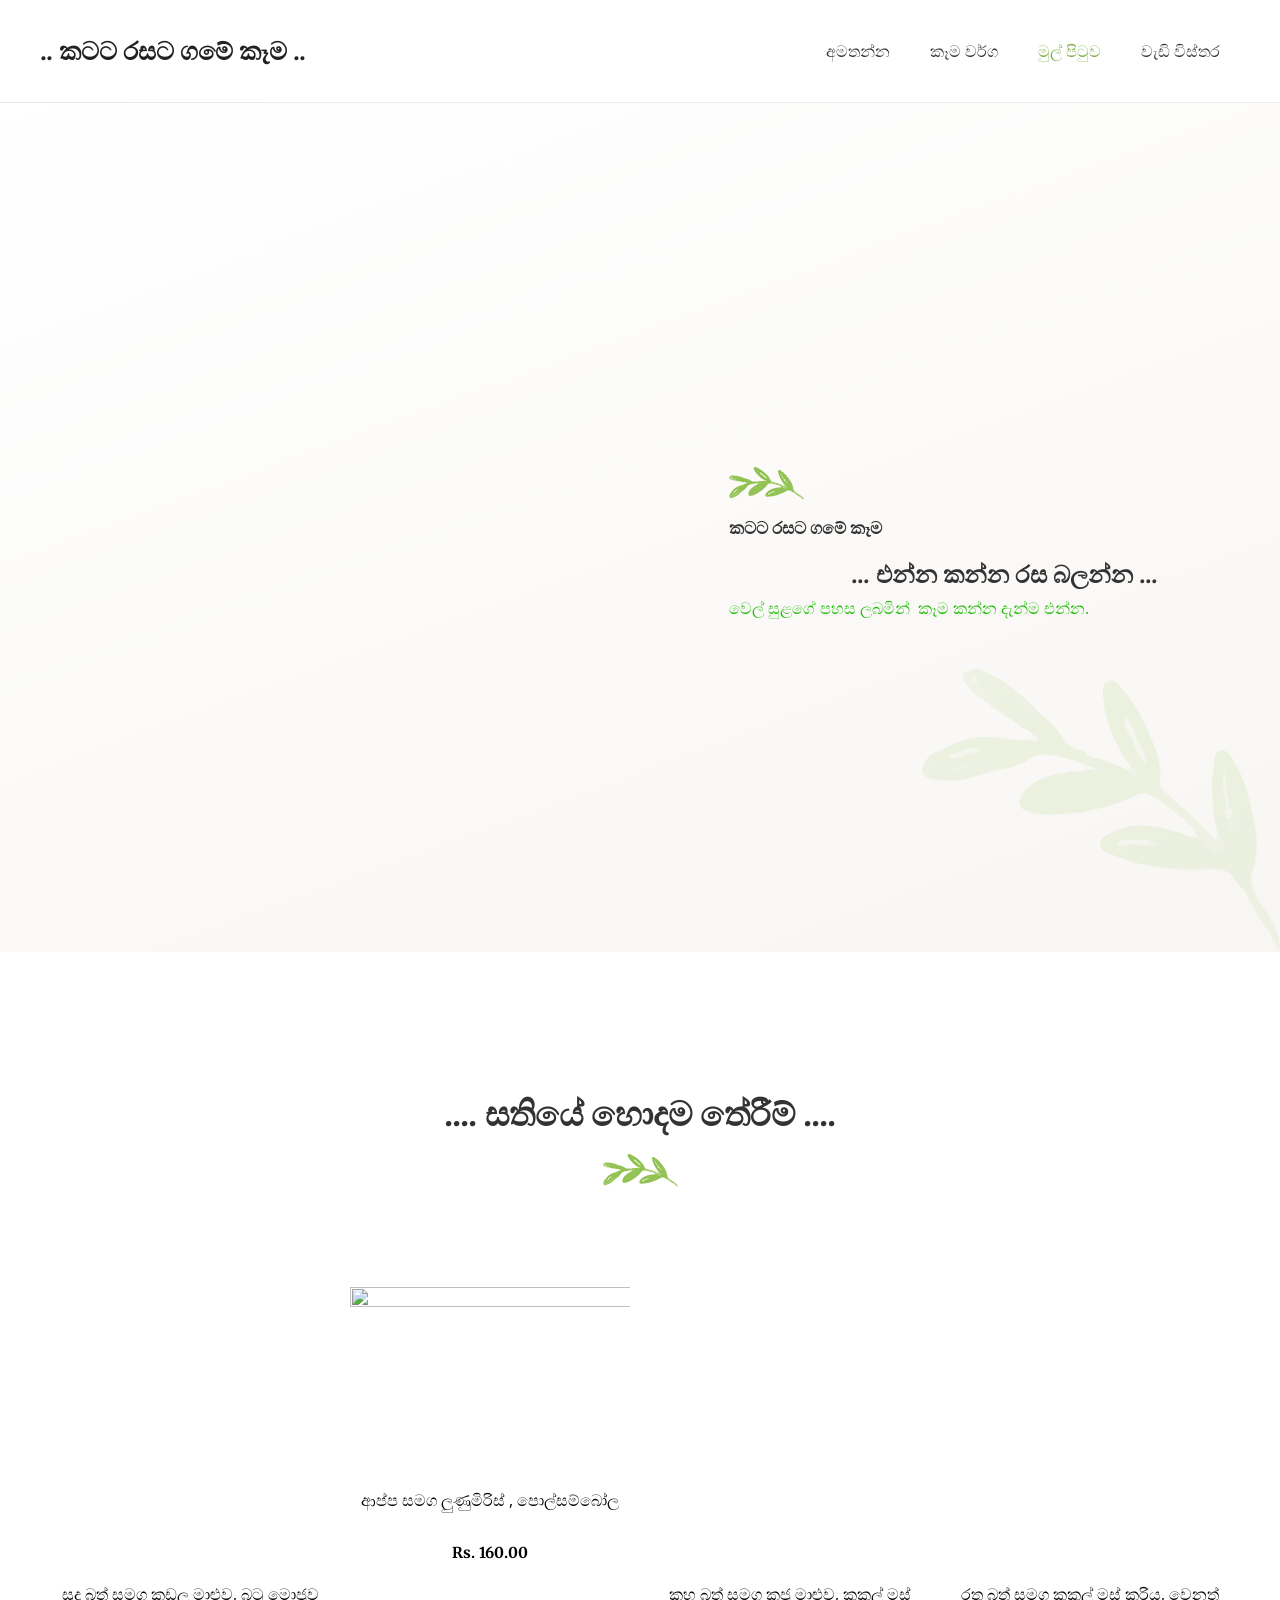
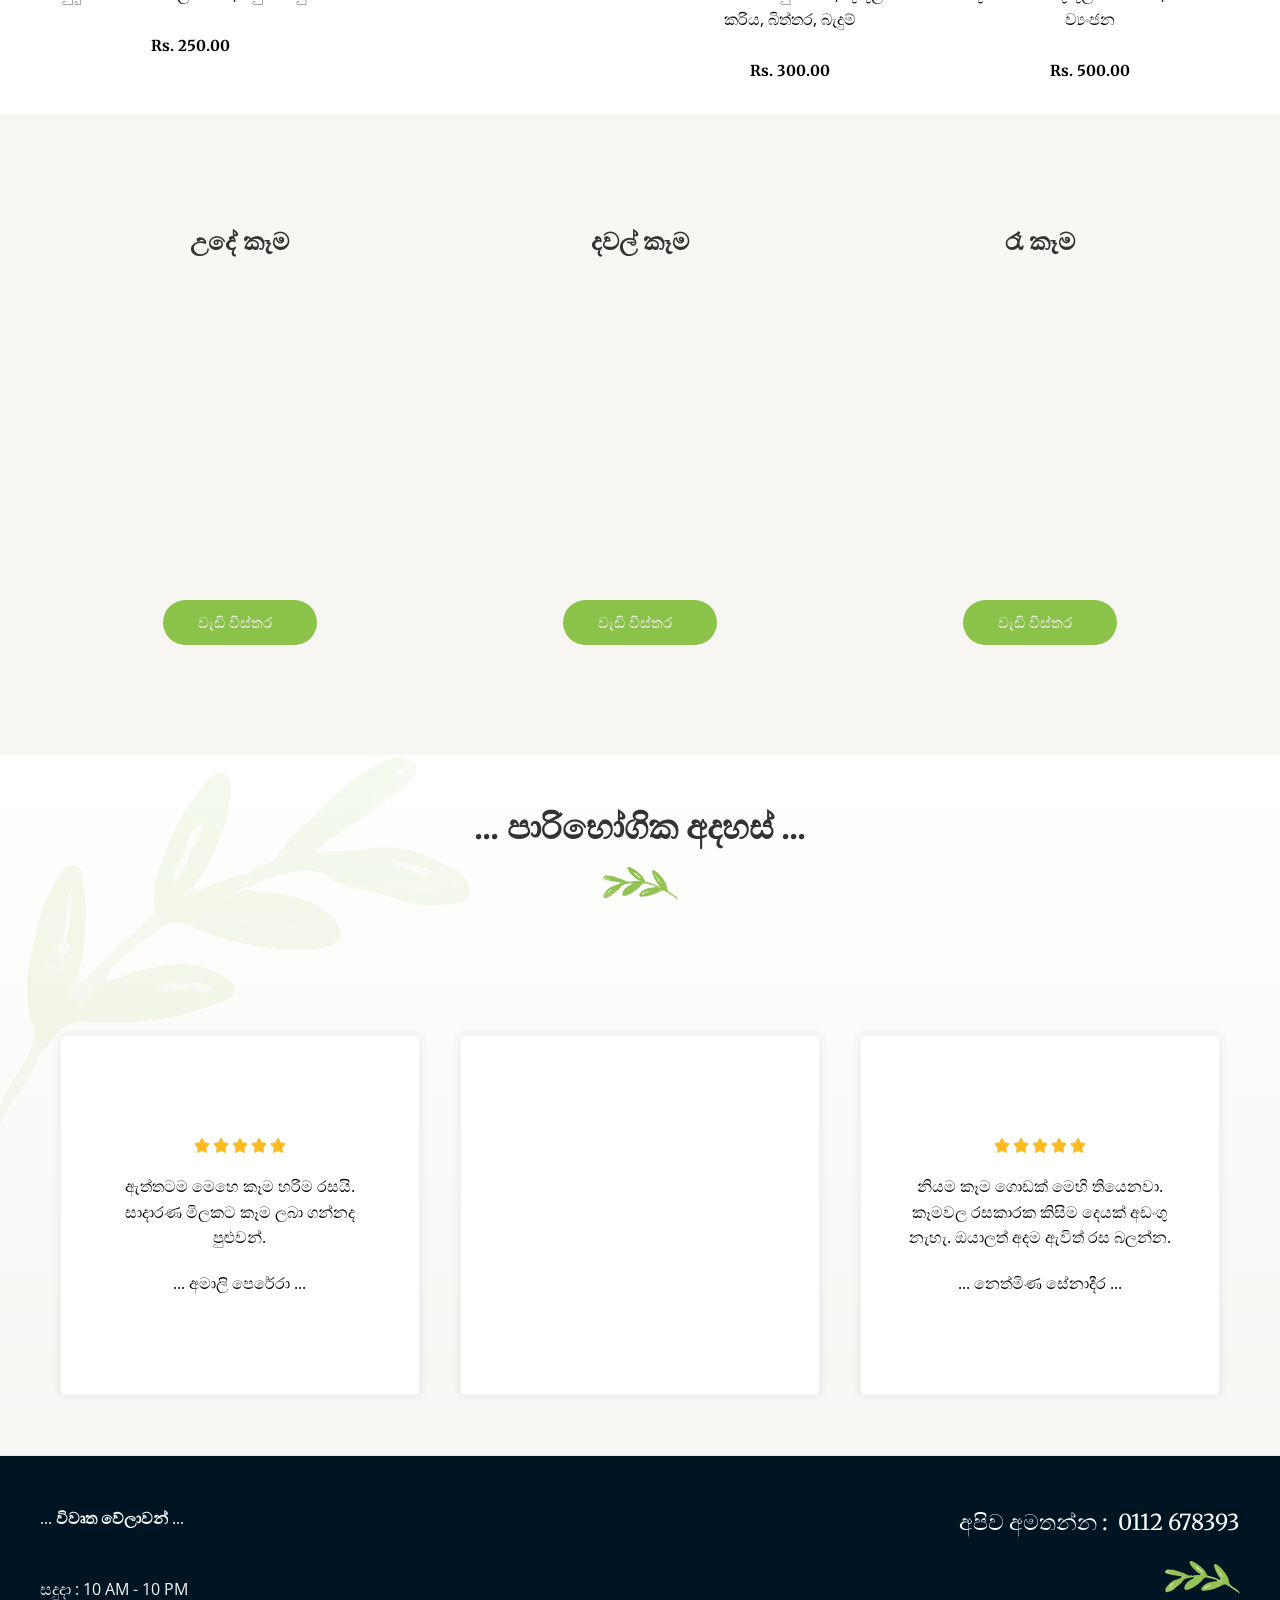
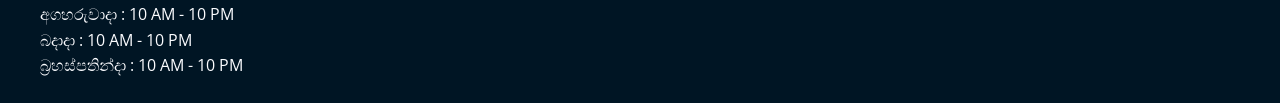
==== index.html @ 8e1a18fa "2nd Commit" ====
<!DOCTYPE html>
<html lang="en-US">
<head>
<meta charset="UTF-8">
<meta name="viewport" content="width=device-width, initial-scale=1">
<link rel="profile" href="https://gmpg.org/xfn/11">

<title>.. කටට රසට ගමේ කෑම .. &#8211; My WordPress Blog</title>
<meta name="robots" content="max-image-preview:large">
<link rel="dns-prefetch" href="//fonts.googleapis.com">
<link rel="dns-prefetch" href="//s.w.org">
<link rel="alternate" type="application/rss+xml" title=".. කටට රසට ගමේ කෑම .. &raquo; Feed" href="feed/">
<link rel="alternate" type="application/rss+xml" title=".. කටට රසට ගමේ කෑම .. &raquo; Comments Feed" href="commentsfeed/">
		<script>
			window._wpemojiSettings = {"baseUrl":"https:\/\/s.w.org\/images\/core\/emoji\/13.1.0\/72x72\/","ext":".png","svgUrl":"https:\/\/s.w.org\/images\/core\/emoji\/13.1.0\/svg\/","svgExt":".svg","source":{"concatemoji":"https:\/\/gamekade.farmershub.xyz.lk\/wp\wp-includes\/js\/wp-emoji-release.min.js?ver=5.8.1"}};
			!function(e,a,t){var n,r,o,i=a.createElement("canvas"),p=i.getContext&&i.getContext("2d");function s(e,t){var a=String.fromCharCode;p.clearRect(0,0,i.width,i.height),p.fillText(a.apply(this,e),0,0);e=i.toDataURL();return p.clearRect(0,0,i.width,i.height),p.fillText(a.apply(this,t),0,0),e===i.toDataURL()}function c(e){var t=a.createElement("script");t.src=e,t.defer=t.type="text/javascript",a.getElementsByTagName("head")[0].appendChild(t)}for(o=Array("flag","emoji"),t.supports={everything:!0,everythingExceptFlag:!0},r=0;r<o.length;r++)t.supports[o[r]]=function(e){if(!p||!p.fillText)return!1;switch(p.textBaseline="top",p.font="600 32px Arial",e){case"flag":return s([127987,65039,8205,9895,65039],[127987,65039,8203,9895,65039])?!1:!s([55356,56826,55356,56819],[55356,56826,8203,55356,56819])&&!s([55356,57332,56128,56423,56128,56418,56128,56421,56128,56430,56128,56423,56128,56447],[55356,57332,8203,56128,56423,8203,56128,56418,8203,56128,56421,8203,56128,56430,8203,56128,56423,8203,56128,56447]);case"emoji":return!s([10084,65039,8205,55357,56613],[10084,65039,8203,55357,56613])}return!1}(o[r]),t.supports.everything=t.supports.everything&&t.supports[o[r]],"flag"!==o[r]&&(t.supports.everythingExceptFlag=t.supports.everythingExceptFlag&&t.supports[o[r]]);t.supports.everythingExceptFlag=t.supports.everythingExceptFlag&&!t.supports.flag,t.DOMReady=!1,t.readyCallback=function(){t.DOMReady=!0},t.supports.everything||(n=function(){t.readyCallback()},a.addEventListener?(a.addEventListener("DOMContentLoaded",n,!1),e.addEventListener("load",n,!1)):(e.attachEvent("onload",n),a.attachEvent("onreadystatechange",function(){"complete"===a.readyState&&t.readyCallback()})),(n=t.source||{}).concatemoji?c(n.concatemoji):n.wpemoji&&n.twemoji&&(c(n.twemoji),c(n.wpemoji)))}(window,document,window._wpemojiSettings);
		</script>
		<style>img.wp-smiley,
img.emoji {
	display: inline !important;
	border: none !important;
	box-shadow: none !important;
	height: 1em !important;
	width: 1em !important;
	margin: 0 .07em !important;
	vertical-align: -0.1em !important;
	background: none !important;
	padding: 0 !important;
}</style>
	<link rel="stylesheet" id="astra-theme-css-css" href="wp-content/themes/astra/assets/css/minified/frontend.min.css?ver=3.7.3" media="all">
<style id="astra-theme-css-inline-css">html{font-size:100%;}a,.page-title{color:var(--ast-global-color-0);}a:hover,a:focus{color:var(--ast-global-color-1);}body,button,input,select,textarea,.ast-button,.ast-custom-button{font-family:'Open Sans',sans-serif;font-weight:400;font-size:16px;font-size:1rem;line-height:1.6;}blockquote{color:var(--ast-global-color-3);}h1,.entry-content h1,.entry-content h1 a,h2,.entry-content h2,.entry-content h2 a,h3,.entry-content h3,.entry-content h3 a,h4,.entry-content h4,.entry-content h4 a,h5,.entry-content h5,.entry-content h5 a,h6,.entry-content h6,.entry-content h6 a,.site-title,.site-title a{font-family:'Merriweather',serif;font-weight:700;}.site-title{font-size:25px;font-size:1.5625rem;display:block;}header .custom-logo-link img{max-width:155px;}.astra-logo-svg{width:155px;}.ast-archive-description .ast-archive-title{font-size:40px;font-size:2.5rem;}.site-header .site-description{font-size:15px;font-size:0.9375rem;display:none;}.entry-title{font-size:30px;font-size:1.875rem;}h1,.entry-content h1,.entry-content h1 a{font-size:52px;font-size:3.25rem;font-family:'Merriweather',serif;line-height:1.3;}h2,.entry-content h2,.entry-content h2 a{font-size:34px;font-size:2.125rem;font-family:'Merriweather',serif;line-height:1.3;}h3,.entry-content h3,.entry-content h3 a{font-size:24px;font-size:1.5rem;font-family:'Merriweather',serif;line-height:1.5;}h4,.entry-content h4,.entry-content h4 a{font-size:20px;font-size:1.25rem;font-family:'Merriweather',serif;}h5,.entry-content h5,.entry-content h5 a{font-size:17px;font-size:1.0625rem;font-family:'Merriweather',serif;}h6,.entry-content h6,.entry-content h6 a{font-size:15px;font-size:0.9375rem;font-family:'Merriweather',serif;}.ast-single-post .entry-title,.page-title{font-size:30px;font-size:1.875rem;}::selection{background-color:var(--ast-global-color-0);color:#000000;}body,h1,.entry-title a,.entry-content h1,.entry-content h1 a,h2,.entry-content h2,.entry-content h2 a,h3,.entry-content h3,.entry-content h3 a,h4,.entry-content h4,.entry-content h4 a,h5,.entry-content h5,.entry-content h5 a,h6,.entry-content h6,.entry-content h6 a{color:var(--ast-global-color-3);}.tagcloud a:hover,.tagcloud a:focus,.tagcloud a.current-item{color:#000000;border-color:var(--ast-global-color-0);background-color:var(--ast-global-color-0);}input:focus,input[type="text"]:focus,input[type="email"]:focus,input[type="url"]:focus,input[type="password"]:focus,input[type="reset"]:focus,input[type="search"]:focus,textarea:focus{border-color:var(--ast-global-color-0);}input[type="radio"]:checked,input[type=reset],input[type="checkbox"]:checked,input[type="checkbox"]:hover:checked,input[type="checkbox"]:focus:checked,input[type=range]::-webkit-slider-thumb{border-color:var(--ast-global-color-0);background-color:var(--ast-global-color-0);box-shadow:none;}.site-footer a:hover + .post-count,.site-footer a:focus + .post-count{background:var(--ast-global-color-0);border-color:var(--ast-global-color-0);}.single .nav-links .nav-previous,.single .nav-links .nav-next{color:var(--ast-global-color-0);}.entry-meta,.entry-meta *{line-height:1.45;color:var(--ast-global-color-0);}.entry-meta a:hover,.entry-meta a:hover *,.entry-meta a:focus,.entry-meta a:focus *,.page-links > .page-link,.page-links .page-link:hover,.post-navigation a:hover{color:var(--ast-global-color-1);}#cat option,.secondary .calendar_wrap thead a,.secondary .calendar_wrap thead a:visited{color:var(--ast-global-color-0);}.secondary .calendar_wrap #today,.ast-progress-val span{background:var(--ast-global-color-0);}.secondary a:hover + .post-count,.secondary a:focus + .post-count{background:var(--ast-global-color-0);border-color:var(--ast-global-color-0);}.calendar_wrap #today > a{color:#000000;}.page-links .page-link,.single .post-navigation a{color:var(--ast-global-color-0);}.widget-title{font-size:22px;font-size:1.375rem;color:var(--ast-global-color-3);}.ast-page-builder-template .hentry {margin: 0;}.ast-page-builder-template .site-content > .ast-container {max-width: 100%;padding: 0;}.ast-page-builder-template .site-content #primary {padding: 0;margin: 0;}.ast-page-builder-template .no-results {text-align: center;margin: 4em auto;}.ast-page-builder-template .ast-pagination {padding: 2em;} .ast-page-builder-template .entry-header.ast-no-title.ast-no-thumbnail {margin-top: 0;}.ast-page-builder-template .entry-header.ast-header-without-markup {margin-top: 0;margin-bottom: 0;}.ast-page-builder-template .entry-header.ast-no-title.ast-no-meta {margin-bottom: 0;}.ast-page-builder-template.single .post-navigation {padding-bottom: 2em;}.ast-page-builder-template.single-post .site-content > .ast-container {max-width: 100%;}.ast-page-builder-template.single-post .site-content > .ast-container {max-width: 100%;}.ast-page-builder-template .entry-header {margin-top: 4em;margin-left: auto;margin-right: auto;padding-left: 20px;padding-right: 20px;}.ast-page-builder-template .ast-archive-description {margin-top: 4em;margin-left: auto;margin-right: auto;padding-left: 20px;padding-right: 20px;}.ast-page-builder-template.ast-no-sidebar .entry-content .alignwide {margin-left: 0;margin-right: 0;}.single.ast-page-builder-template .entry-header {padding-left: 20px;padding-right: 20px;}.ast-page-builder-template.ast-no-sidebar .entry-content .alignwide {margin-left: 0;margin-right: 0;}@media (max-width:921px){#ast-desktop-header{display:none;}}@media (min-width:921px){#ast-mobile-header{display:none;}}.wp-block-buttons.aligncenter{justify-content:center;}@media (max-width:782px){.entry-content .wp-block-columns .wp-block-column{margin-left:0px;}}@media (max-width:921px){.ast-separate-container .ast-article-post,.ast-separate-container .ast-article-single{padding:1.5em 2.14em;}.ast-separate-container #primary,.ast-separate-container #secondary{padding:1.5em 0;}#primary,#secondary{padding:1.5em 0;margin:0;}.ast-left-sidebar #content > .ast-container{display:flex;flex-direction:column-reverse;width:100%;}.ast-author-box img.avatar{margin:20px 0 0 0;}}@media (min-width:922px){.ast-separate-container.ast-right-sidebar #primary,.ast-separate-container.ast-left-sidebar #primary{border:0;}.search-no-results.ast-separate-container #primary{margin-bottom:4em;}}.elementor-button-wrapper .elementor-button{border-style:solid;text-decoration:none;border-top-width:0;border-right-width:0;border-left-width:0;border-bottom-width:0;}body .elementor-button.elementor-size-sm,body .elementor-button.elementor-size-xs,body .elementor-button.elementor-size-md,body .elementor-button.elementor-size-lg,body .elementor-button.elementor-size-xl,body .elementor-button{border-radius:60px;padding-top:15px;padding-right:35px;padding-bottom:15px;padding-left:35px;}.elementor-button-wrapper .elementor-button{border-color:var(--ast-global-color-0);background-color:var(--ast-global-color-0);}.elementor-button-wrapper .elementor-button:hover,.elementor-button-wrapper .elementor-button:focus{color:#ffffff;background-color:var(--ast-global-color-1);border-color:var(--ast-global-color-1);}.wp-block-button .wp-block-button__link,.elementor-button-wrapper .elementor-button,.elementor-button-wrapper .elementor-button:visited{color:#ffffff;}.elementor-button-wrapper .elementor-button{font-family:'Open Sans',sans-serif;font-weight:400;line-height:1;}body .elementor-button.elementor-size-sm,body .elementor-button.elementor-size-xs,body .elementor-button.elementor-size-md,body .elementor-button.elementor-size-lg,body .elementor-button.elementor-size-xl,body .elementor-button{font-size:15px;font-size:0.9375rem;}.wp-block-button .wp-block-button__link:hover,.wp-block-button .wp-block-button__link:focus{color:#ffffff;background-color:var(--ast-global-color-1);border-color:var(--ast-global-color-1);}.elementor-widget-heading h1.elementor-heading-title{line-height:1.3;}.elementor-widget-heading h2.elementor-heading-title{line-height:1.3;}.elementor-widget-heading h3.elementor-heading-title{line-height:1.5;}.wp-block-button .wp-block-button__link{border-style:solid;border-top-width:0;border-right-width:0;border-left-width:0;border-bottom-width:0;border-color:var(--ast-global-color-0);background-color:var(--ast-global-color-0);color:#ffffff;font-family:'Open Sans',sans-serif;font-weight:400;line-height:1;font-size:15px;font-size:0.9375rem;border-radius:60px;padding-top:15px;padding-right:35px;padding-bottom:15px;padding-left:35px;}.menu-toggle,button,.ast-button,.ast-custom-button,.button,input#submit,input[type="button"],input[type="submit"],input[type="reset"]{border-style:solid;border-top-width:0;border-right-width:0;border-left-width:0;border-bottom-width:0;color:#ffffff;border-color:var(--ast-global-color-0);background-color:var(--ast-global-color-0);border-radius:60px;padding-top:15px;padding-right:35px;padding-bottom:15px;padding-left:35px;font-family:'Open Sans',sans-serif;font-weight:400;font-size:15px;font-size:0.9375rem;line-height:1;}button:focus,.menu-toggle:hover,button:hover,.ast-button:hover,.ast-custom-button:hover .button:hover,.ast-custom-button:hover ,input[type=reset]:hover,input[type=reset]:focus,input#submit:hover,input#submit:focus,input[type="button"]:hover,input[type="button"]:focus,input[type="submit"]:hover,input[type="submit"]:focus{color:#ffffff;background-color:var(--ast-global-color-1);border-color:var(--ast-global-color-1);}@media (min-width:544px){.ast-container{max-width:100%;}}@media (max-width:544px){.ast-separate-container .ast-article-post,.ast-separate-container .ast-article-single,.ast-separate-container .comments-title,.ast-separate-container .ast-archive-description{padding:1.5em 1em;}.ast-separate-container #content .ast-container{padding-left:0.54em;padding-right:0.54em;}.ast-separate-container .ast-comment-list li.depth-1{padding:1.5em 1em;margin-bottom:1.5em;}.ast-separate-container .ast-comment-list .bypostauthor{padding:.5em;}.ast-search-menu-icon.ast-dropdown-active .search-field{width:170px;}}@media (max-width:921px){.ast-mobile-header-stack .main-header-bar .ast-search-menu-icon{display:inline-block;}.ast-header-break-point.ast-header-custom-item-outside .ast-mobile-header-stack .main-header-bar .ast-search-icon{margin:0;}.ast-comment-avatar-wrap img{max-width:2.5em;}.ast-separate-container .ast-comment-list li.depth-1{padding:1.5em 2.14em;}.ast-separate-container .comment-respond{padding:2em 2.14em;}.ast-comment-meta{padding:0 1.8888em 1.3333em;}}body,.ast-separate-container{background-color:var(--ast-global-color-4);;background-image:none;;}@media (max-width:921px){.site-title{display:none;}.ast-archive-description .ast-archive-title{font-size:40px;}.site-header .site-description{display:none;}.entry-title{font-size:30px;}h1,.entry-content h1,.entry-content h1 a{font-size:30px;}h2,.entry-content h2,.entry-content h2 a{font-size:25px;}h3,.entry-content h3,.entry-content h3 a{font-size:20px;}.ast-single-post .entry-title,.page-title{font-size:30px;}.astra-logo-svg{width:120px;}header .custom-logo-link img,.ast-header-break-point .site-logo-img .custom-mobile-logo-link img{max-width:120px;}}@media (max-width:544px){.site-title{display:none;}.ast-archive-description .ast-archive-title{font-size:40px;}.site-header .site-description{display:none;}.entry-title{font-size:30px;}h1,.entry-content h1,.entry-content h1 a{font-size:30px;}h2,.entry-content h2,.entry-content h2 a{font-size:20px;}h3,.entry-content h3,.entry-content h3 a{font-size:20px;}h4,.entry-content h4,.entry-content h4 a{font-size:17px;font-size:1.0625rem;}h5,.entry-content h5,.entry-content h5 a{font-size:16px;font-size:1rem;}.ast-single-post .entry-title,.page-title{font-size:30px;}header .custom-logo-link img,.ast-header-break-point .site-branding img,.ast-header-break-point .custom-logo-link img{max-width:120px;}.astra-logo-svg{width:120px;}.ast-header-break-point .site-logo-img .custom-mobile-logo-link img{max-width:120px;}}@media (max-width:921px){html{font-size:91.2%;}}@media (max-width:544px){html{font-size:91.2%;}}@media (min-width:922px){.ast-container{max-width:1240px;}}@font-face {font-family: "Astra";src: url(wp-content/themes/astra/assets/fonts/astra.woff) format("woff"),url(wp-content/themes/astra/assets/fonts/astra.ttf) format("truetype"),url(wp-content/themes/astra/assets/fonts/astra.svg#astra) format("svg");font-weight: normal;font-style: normal;font-display: fallback;}@media (min-width:922px){.main-header-menu .sub-menu .menu-item.ast-left-align-sub-menu:hover > .sub-menu,.main-header-menu .sub-menu .menu-item.ast-left-align-sub-menu.focus > .sub-menu{margin-left:-2px;}}.astra-icon-down_arrow::after {content: "\e900";font-family: Astra;}.astra-icon-close::after {content: "\e5cd";font-family: Astra;}.astra-icon-drag_handle::after {content: "\e25d";font-family: Astra;}.astra-icon-format_align_justify::after {content: "\e235";font-family: Astra;}.astra-icon-menu::after {content: "\e5d2";font-family: Astra;}.astra-icon-reorder::after {content: "\e8fe";font-family: Astra;}.astra-icon-search::after {content: "\e8b6";font-family: Astra;}.astra-icon-zoom_in::after {content: "\e56b";font-family: Astra;}.astra-icon-check-circle::after {content: "\e901";font-family: Astra;}.astra-icon-shopping-cart::after {content: "\f07a";font-family: Astra;}.astra-icon-shopping-bag::after {content: "\f290";font-family: Astra;}.astra-icon-shopping-basket::after {content: "\f291";font-family: Astra;}.astra-icon-circle-o::after {content: "\e903";font-family: Astra;}.astra-icon-certificate::after {content: "\e902";font-family: Astra;}:root .has-ast-global-color-0-color{color:var(--ast-global-color-0);}:root .has-ast-global-color-0-background-color{background-color:var(--ast-global-color-0);}:root .wp-block-button .has-ast-global-color-0-color{color:var(--ast-global-color-0);}:root .wp-block-button .has-ast-global-color-0-background-color{background-color:var(--ast-global-color-0);}:root .has-ast-global-color-1-color{color:var(--ast-global-color-1);}:root .has-ast-global-color-1-background-color{background-color:var(--ast-global-color-1);}:root .wp-block-button .has-ast-global-color-1-color{color:var(--ast-global-color-1);}:root .wp-block-button .has-ast-global-color-1-background-color{background-color:var(--ast-global-color-1);}:root .has-ast-global-color-2-color{color:var(--ast-global-color-2);}:root .has-ast-global-color-2-background-color{background-color:var(--ast-global-color-2);}:root .wp-block-button .has-ast-global-color-2-color{color:var(--ast-global-color-2);}:root .wp-block-button .has-ast-global-color-2-background-color{background-color:var(--ast-global-color-2);}:root .has-ast-global-color-3-color{color:var(--ast-global-color-3);}:root .has-ast-global-color-3-background-color{background-color:var(--ast-global-color-3);}:root .wp-block-button .has-ast-global-color-3-color{color:var(--ast-global-color-3);}:root .wp-block-button .has-ast-global-color-3-background-color{background-color:var(--ast-global-color-3);}:root .has-ast-global-color-4-color{color:var(--ast-global-color-4);}:root .has-ast-global-color-4-background-color{background-color:var(--ast-global-color-4);}:root .wp-block-button .has-ast-global-color-4-color{color:var(--ast-global-color-4);}:root .wp-block-button .has-ast-global-color-4-background-color{background-color:var(--ast-global-color-4);}:root .has-ast-global-color-5-color{color:var(--ast-global-color-5);}:root .has-ast-global-color-5-background-color{background-color:var(--ast-global-color-5);}:root .wp-block-button .has-ast-global-color-5-color{color:var(--ast-global-color-5);}:root .wp-block-button .has-ast-global-color-5-background-color{background-color:var(--ast-global-color-5);}:root .has-ast-global-color-6-color{color:var(--ast-global-color-6);}:root .has-ast-global-color-6-background-color{background-color:var(--ast-global-color-6);}:root .wp-block-button .has-ast-global-color-6-color{color:var(--ast-global-color-6);}:root .wp-block-button .has-ast-global-color-6-background-color{background-color:var(--ast-global-color-6);}:root .has-ast-global-color-7-color{color:var(--ast-global-color-7);}:root .has-ast-global-color-7-background-color{background-color:var(--ast-global-color-7);}:root .wp-block-button .has-ast-global-color-7-color{color:var(--ast-global-color-7);}:root .wp-block-button .has-ast-global-color-7-background-color{background-color:var(--ast-global-color-7);}:root .has-ast-global-color-8-color{color:var(--ast-global-color-8);}:root .has-ast-global-color-8-background-color{background-color:var(--ast-global-color-8);}:root .wp-block-button .has-ast-global-color-8-color{color:var(--ast-global-color-8);}:root .wp-block-button .has-ast-global-color-8-background-color{background-color:var(--ast-global-color-8);}:root{--ast-global-color-0:#8bc34a;--ast-global-color-1:#7baf42;--ast-global-color-2:#333333;--ast-global-color-3:#000000;--ast-global-color-4:#ffffff;--ast-global-color-5:#f8f6f3;--ast-global-color-6:#243673;--ast-global-color-7:#FBFCFF;--ast-global-color-8:#001524;}.ast-breadcrumbs .trail-browse,.ast-breadcrumbs .trail-items,.ast-breadcrumbs .trail-items li{display:inline-block;margin:0;padding:0;border:none;background:inherit;text-indent:0;}.ast-breadcrumbs .trail-browse{font-size:inherit;font-style:inherit;font-weight:inherit;color:inherit;}.ast-breadcrumbs .trail-items{list-style:none;}.trail-items li::after{padding:0 0.3em;content:"\00bb";}.trail-items li:last-of-type::after{display:none;}h1,.entry-content h1,h2,.entry-content h2,h3,.entry-content h3,h4,.entry-content h4,h5,.entry-content h5,h6,.entry-content h6{color:var(--ast-global-color-2);}@media (max-width:921px){.ast-builder-grid-row-container.ast-builder-grid-row-tablet-3-firstrow .ast-builder-grid-row > *:first-child,.ast-builder-grid-row-container.ast-builder-grid-row-tablet-3-lastrow .ast-builder-grid-row > *:last-child{grid-column:1 / -1;}}@media (max-width:544px){.ast-builder-grid-row-container.ast-builder-grid-row-mobile-3-firstrow .ast-builder-grid-row > *:first-child,.ast-builder-grid-row-container.ast-builder-grid-row-mobile-3-lastrow .ast-builder-grid-row > *:last-child{grid-column:1 / -1;}}.ast-builder-layout-element[data-section="title_tagline"]{display:flex;}@media (max-width:921px){.ast-header-break-point .ast-builder-layout-element[data-section="title_tagline"]{display:flex;}}@media (max-width:544px){.ast-header-break-point .ast-builder-layout-element[data-section="title_tagline"]{display:flex;}}.ast-builder-menu-1{font-family:inherit;font-weight:500;}.ast-builder-menu-1 .menu-item > .menu-link{font-size:16px;font-size:1rem;color:var(--ast-global-color-2);padding-left:20px;padding-right:20px;}.ast-builder-menu-1 .menu-item > .ast-menu-toggle{color:var(--ast-global-color-2);}.ast-builder-menu-1 .menu-item:hover > .menu-link,.ast-builder-menu-1 .inline-on-mobile .menu-item:hover > .ast-menu-toggle{color:var(--ast-global-color-0);}.ast-builder-menu-1 .menu-item:hover > .ast-menu-toggle{color:var(--ast-global-color-0);}.ast-builder-menu-1 .menu-item.current-menu-item > .menu-link,.ast-builder-menu-1 .inline-on-mobile .menu-item.current-menu-item > .ast-menu-toggle,.ast-builder-menu-1 .current-menu-ancestor > .menu-link{color:var(--ast-global-color-1);}.ast-builder-menu-1 .menu-item.current-menu-item > .ast-menu-toggle{color:var(--ast-global-color-1);}.ast-builder-menu-1 .sub-menu,.ast-builder-menu-1 .inline-on-mobile .sub-menu{border-top-width:1px;border-bottom-width:1px;border-right-width:1px;border-left-width:1px;border-color:#eaeaea;border-style:solid;border-radius:0;}.ast-builder-menu-1 .main-header-menu > .menu-item > .sub-menu,.ast-builder-menu-1 .main-header-menu > .menu-item > .astra-full-megamenu-wrapper{margin-top:0;}.ast-desktop .ast-builder-menu-1 .main-header-menu > .menu-item > .sub-menu:before,.ast-desktop .ast-builder-menu-1 .main-header-menu > .menu-item > .astra-full-megamenu-wrapper:before{height:calc( 0px + 5px );}.ast-builder-menu-1 .menu-item.menu-item-has-children > .ast-menu-toggle{right:calc( 20px - 0.907em );}.ast-desktop .ast-builder-menu-1 .menu-item .sub-menu .menu-link{border-style:none;}@media (max-width:921px){.ast-header-break-point .ast-builder-menu-1 .main-header-menu .menu-item > .menu-link{padding-top:0px;padding-bottom:0px;padding-left:20px;padding-right:20px;}.ast-header-break-point .ast-builder-menu-1 .menu-item.menu-item-has-children > .ast-menu-toggle{top:0px;right:calc( 20px - 0.907em );}.ast-builder-menu-1 .menu-item-has-children > .menu-link:after{content:unset;}}@media (max-width:544px){.ast-header-break-point .ast-builder-menu-1 .menu-item.menu-item-has-children > .ast-menu-toggle{top:0;}}.ast-builder-menu-1{display:flex;}@media (max-width:921px){.ast-header-break-point .ast-builder-menu-1{display:flex;}}@media (max-width:544px){.ast-header-break-point .ast-builder-menu-1{display:flex;}}.site-below-footer-wrap{padding-top:20px;padding-bottom:20px;}.site-below-footer-wrap[data-section="section-below-footer-builder"]{background-color:var(--ast-global-color-8);;background-image:none;;min-height:80px;border-style:solid;border-width:0px;border-top-width:1px;border-top-color:rgba(125,125,125,0.47);}.site-below-footer-wrap[data-section="section-below-footer-builder"] .ast-builder-grid-row{max-width:1200px;margin-left:auto;margin-right:auto;}.site-below-footer-wrap[data-section="section-below-footer-builder"] .ast-builder-grid-row,.site-below-footer-wrap[data-section="section-below-footer-builder"] .site-footer-section{align-items:flex-start;}.site-below-footer-wrap[data-section="section-below-footer-builder"].ast-footer-row-inline .site-footer-section{display:flex;margin-bottom:0;}.ast-builder-grid-row-2-equal .ast-builder-grid-row{grid-template-columns:repeat( 2,1fr );}@media (max-width:921px){.site-below-footer-wrap[data-section="section-below-footer-builder"].ast-footer-row-tablet-inline .site-footer-section{display:flex;margin-bottom:0;}.site-below-footer-wrap[data-section="section-below-footer-builder"].ast-footer-row-tablet-stack .site-footer-section{display:block;margin-bottom:10px;}.ast-builder-grid-row-container.ast-builder-grid-row-tablet-2-equal .ast-builder-grid-row{grid-template-columns:repeat( 2,1fr );}}@media (max-width:544px){.site-below-footer-wrap[data-section="section-below-footer-builder"].ast-footer-row-mobile-inline .site-footer-section{display:flex;margin-bottom:0;}.site-below-footer-wrap[data-section="section-below-footer-builder"].ast-footer-row-mobile-stack .site-footer-section{display:block;margin-bottom:10px;}.ast-builder-grid-row-container.ast-builder-grid-row-mobile-full .ast-builder-grid-row{grid-template-columns:1fr;}}.site-below-footer-wrap[data-section="section-below-footer-builder"]{padding-top:25px;padding-bottom:25px;padding-left:30px;padding-right:30px;}@media (max-width:921px){.site-below-footer-wrap[data-section="section-below-footer-builder"]{padding-top:30px;padding-bottom:30px;padding-left:30px;padding-right:30px;}}.site-below-footer-wrap[data-section="section-below-footer-builder"]{display:grid;}@media (max-width:921px){.ast-header-break-point .site-below-footer-wrap[data-section="section-below-footer-builder"]{display:grid;}}@media (max-width:544px){.ast-header-break-point .site-below-footer-wrap[data-section="section-below-footer-builder"]{display:grid;}}.ast-footer-copyright{text-align:left;}.ast-footer-copyright {color:var(--ast-global-color-7);}@media (max-width:921px){.ast-footer-copyright{text-align:left;}}@media (max-width:544px){.ast-footer-copyright{text-align:center;}}.ast-footer-copyright {font-size:16px;font-size:1rem;}.ast-footer-copyright.ast-builder-layout-element{display:flex;}@media (max-width:921px){.ast-header-break-point .ast-footer-copyright.ast-builder-layout-element{display:flex;}}@media (max-width:544px){.ast-header-break-point .ast-footer-copyright.ast-builder-layout-element{display:flex;}}.ast-builder-social-element:hover {color: #0274be;}.ast-social-stack-desktop .ast-builder-social-element,.ast-social-stack-tablet .ast-builder-social-element,.ast-social-stack-mobile .ast-builder-social-element {margin-top: 6px;margin-bottom: 6px;}.ast-social-color-type-official .ast-builder-social-element,.ast-social-color-type-official .social-item-label {color: var(--color);background-color: var(--background-color);}.header-social-inner-wrap.ast-social-color-type-official .ast-builder-social-element svg,.footer-social-inner-wrap.ast-social-color-type-official .ast-builder-social-element svg {fill: currentColor;}.social-show-label-true .ast-builder-social-element {width: auto;padding: 0 0.4em;}[data-section^="section-fb-social-icons-"] .footer-social-inner-wrap {text-align: center;}.ast-footer-social-wrap {width: 100%;}.ast-footer-social-wrap .ast-builder-social-element:first-child {margin-left: 0;}.ast-footer-social-wrap .ast-builder-social-element:last-child {margin-right: 0;}.ast-header-social-wrap .ast-builder-social-element:first-child {margin-left: 0;}.ast-header-social-wrap .ast-builder-social-element:last-child {margin-right: 0;}.ast-builder-social-element {line-height: 1;color: #3a3a3a;background: transparent;vertical-align: middle;transition: all 0.01s;margin-left: 6px;margin-right: 6px;justify-content: center;align-items: center;}.ast-builder-social-element {line-height: 1;color: #3a3a3a;background: transparent;vertical-align: middle;transition: all 0.01s;margin-left: 6px;margin-right: 6px;justify-content: center;align-items: center;}.ast-builder-social-element .social-item-label {padding-left: 6px;}.ast-footer-social-1-wrap .ast-builder-social-element{margin-left:12.5px;margin-right:12.5px;}.ast-footer-social-1-wrap .ast-builder-social-element svg{width:16px;height:16px;}.ast-footer-social-1-wrap .ast-social-color-type-custom svg{fill:var(--ast-global-color-7);}.ast-footer-social-1-wrap .ast-social-color-type-custom .ast-builder-social-element:hover{color:var(--ast-global-color-0);}.ast-footer-social-1-wrap .ast-social-color-type-custom .ast-builder-social-element:hover svg{fill:var(--ast-global-color-0);}.ast-footer-social-1-wrap .ast-social-color-type-custom .social-item-label{color:var(--ast-global-color-7);}.ast-footer-social-1-wrap .ast-builder-social-element:hover .social-item-label{color:var(--ast-global-color-0);}[data-section="section-fb-social-icons-1"] .footer-social-inner-wrap{text-align:right;}@media (max-width:921px){[data-section="section-fb-social-icons-1"] .footer-social-inner-wrap{text-align:right;}}@media (max-width:544px){[data-section="section-fb-social-icons-1"] .footer-social-inner-wrap{text-align:center;}}.ast-builder-layout-element[data-section="section-fb-social-icons-1"]{display:flex;}@media (max-width:921px){.ast-header-break-point .ast-builder-layout-element[data-section="section-fb-social-icons-1"]{display:flex;}}@media (max-width:544px){.ast-header-break-point .ast-builder-layout-element[data-section="section-fb-social-icons-1"]{display:flex;}}.site-footer{background-color:#001524;;background-image:none;;}.site-primary-footer-wrap{padding-top:45px;padding-bottom:45px;}.site-primary-footer-wrap[data-section="section-primary-footer-builder"]{background-color:var(--ast-global-color-8);;background-image:none;;border-style:solid;border-width:0px;border-top-width:1px;border-top-color:#e6e6e6;}.site-primary-footer-wrap[data-section="section-primary-footer-builder"] .ast-builder-grid-row{grid-column-gap:10px;max-width:1200px;margin-left:auto;margin-right:auto;}.site-primary-footer-wrap[data-section="section-primary-footer-builder"] .ast-builder-grid-row,.site-primary-footer-wrap[data-section="section-primary-footer-builder"] .site-footer-section{align-items:flex-start;}.site-primary-footer-wrap[data-section="section-primary-footer-builder"].ast-footer-row-inline .site-footer-section{display:flex;margin-bottom:0;}.ast-builder-grid-row-3-equal .ast-builder-grid-row{grid-template-columns:repeat( 3,1fr );}@media (max-width:921px){.site-primary-footer-wrap[data-section="section-primary-footer-builder"].ast-footer-row-tablet-inline .site-footer-section{display:flex;margin-bottom:0;}.site-primary-footer-wrap[data-section="section-primary-footer-builder"].ast-footer-row-tablet-stack .site-footer-section{display:block;margin-bottom:10px;}.ast-builder-grid-row-container.ast-builder-grid-row-tablet-3-equal .ast-builder-grid-row{grid-template-columns:repeat( 3,1fr );}}@media (max-width:544px){.site-primary-footer-wrap[data-section="section-primary-footer-builder"].ast-footer-row-mobile-inline .site-footer-section{display:flex;margin-bottom:0;}.site-primary-footer-wrap[data-section="section-primary-footer-builder"].ast-footer-row-mobile-stack .site-footer-section{display:block;margin-bottom:10px;}.ast-builder-grid-row-container.ast-builder-grid-row-mobile-full .ast-builder-grid-row{grid-template-columns:1fr;}}.site-primary-footer-wrap[data-section="section-primary-footer-builder"]{padding-top:50px;padding-bottom:50px;padding-left:30px;padding-right:30px;}@media (max-width:921px){.site-primary-footer-wrap[data-section="section-primary-footer-builder"]{padding-top:50px;padding-bottom:30px;padding-left:20px;padding-right:20px;}}.site-primary-footer-wrap[data-section="section-primary-footer-builder"]{display:grid;}@media (max-width:921px){.ast-header-break-point .site-primary-footer-wrap[data-section="section-primary-footer-builder"]{display:grid;}}@media (max-width:544px){.ast-header-break-point .site-primary-footer-wrap[data-section="section-primary-footer-builder"]{display:grid;}}.footer-widget-area[data-section="sidebar-widgets-footer-widget-1"] .footer-widget-area-inner{text-align:right;}@media (max-width:921px){.footer-widget-area[data-section="sidebar-widgets-footer-widget-1"] .footer-widget-area-inner{text-align:right;}}@media (max-width:544px){.footer-widget-area[data-section="sidebar-widgets-footer-widget-1"] .footer-widget-area-inner{text-align:left;}}.footer-widget-area[data-section="sidebar-widgets-footer-widget-1"] .footer-widget-area-inner{color:var(--ast-global-color-7);}.footer-widget-area[data-section="sidebar-widgets-footer-widget-1"] .widget-title{color:var(--ast-global-color-7);}.footer-widget-area[data-section="sidebar-widgets-footer-widget-1"]{display:block;}@media (max-width:921px){.ast-header-break-point .footer-widget-area[data-section="sidebar-widgets-footer-widget-1"]{display:block;}}@media (max-width:544px){.ast-header-break-point .footer-widget-area[data-section="sidebar-widgets-footer-widget-1"]{display:block;}}.footer-widget-area[data-section="sidebar-widgets-footer-widget-2"] .footer-widget-area-inner{font-size:12px;font-size:0.75rem;}.footer-widget-area[data-section="sidebar-widgets-footer-widget-2"]{display:block;}@media (max-width:921px){.ast-header-break-point .footer-widget-area[data-section="sidebar-widgets-footer-widget-2"]{display:block;}}@media (max-width:544px){.ast-header-break-point .footer-widget-area[data-section="sidebar-widgets-footer-widget-2"]{display:block;}}.footer-widget-area[data-section="sidebar-widgets-footer-widget-3"]{display:block;}@media (max-width:921px){.ast-header-break-point .footer-widget-area[data-section="sidebar-widgets-footer-widget-3"]{display:block;}}@media (max-width:544px){.ast-header-break-point .footer-widget-area[data-section="sidebar-widgets-footer-widget-3"]{display:block;}}.footer-widget-area[data-section="sidebar-widgets-footer-widget-4"] .footer-widget-area-inner{color:var(--ast-global-color-7);}.footer-widget-area[data-section="sidebar-widgets-footer-widget-4"]{display:block;}@media (max-width:921px){.ast-header-break-point .footer-widget-area[data-section="sidebar-widgets-footer-widget-4"]{display:block;}}@media (max-width:544px){.ast-header-break-point .footer-widget-area[data-section="sidebar-widgets-footer-widget-4"]{display:block;}}.footer-widget-area[data-section="sidebar-widgets-footer-widget-2"] .footer-widget-area-inner{text-align:right;}@media (max-width:921px){.footer-widget-area[data-section="sidebar-widgets-footer-widget-2"] .footer-widget-area-inner{text-align:right;}}@media (max-width:544px){.footer-widget-area[data-section="sidebar-widgets-footer-widget-2"] .footer-widget-area-inner{text-align:center;}}.footer-widget-area[data-section="sidebar-widgets-footer-widget-1"] .footer-widget-area-inner{color:var(--ast-global-color-7);}.footer-widget-area[data-section="sidebar-widgets-footer-widget-1"] .widget-title{color:var(--ast-global-color-7);}.footer-widget-area[data-section="sidebar-widgets-footer-widget-1"]{display:block;}@media (max-width:921px){.ast-header-break-point .footer-widget-area[data-section="sidebar-widgets-footer-widget-1"]{display:block;}}@media (max-width:544px){.ast-header-break-point .footer-widget-area[data-section="sidebar-widgets-footer-widget-1"]{display:block;}}.footer-widget-area[data-section="sidebar-widgets-footer-widget-2"] .footer-widget-area-inner{font-size:12px;font-size:0.75rem;}.footer-widget-area[data-section="sidebar-widgets-footer-widget-2"]{display:block;}@media (max-width:921px){.ast-header-break-point .footer-widget-area[data-section="sidebar-widgets-footer-widget-2"]{display:block;}}@media (max-width:544px){.ast-header-break-point .footer-widget-area[data-section="sidebar-widgets-footer-widget-2"]{display:block;}}.footer-widget-area[data-section="sidebar-widgets-footer-widget-3"]{display:block;}@media (max-width:921px){.ast-header-break-point .footer-widget-area[data-section="sidebar-widgets-footer-widget-3"]{display:block;}}@media (max-width:544px){.ast-header-break-point .footer-widget-area[data-section="sidebar-widgets-footer-widget-3"]{display:block;}}.footer-widget-area[data-section="sidebar-widgets-footer-widget-4"] .footer-widget-area-inner{color:var(--ast-global-color-7);}.footer-widget-area[data-section="sidebar-widgets-footer-widget-4"]{display:block;}@media (max-width:921px){.ast-header-break-point .footer-widget-area[data-section="sidebar-widgets-footer-widget-4"]{display:block;}}@media (max-width:544px){.ast-header-break-point .footer-widget-area[data-section="sidebar-widgets-footer-widget-4"]{display:block;}}.footer-widget-area[data-section="sidebar-widgets-footer-widget-3"] .footer-widget-area-inner{text-align:right;}@media (max-width:921px){.footer-widget-area[data-section="sidebar-widgets-footer-widget-3"] .footer-widget-area-inner{text-align:right;}}@media (max-width:544px){.footer-widget-area[data-section="sidebar-widgets-footer-widget-3"] .footer-widget-area-inner{text-align:center;}}.footer-widget-area[data-section="sidebar-widgets-footer-widget-1"] .footer-widget-area-inner{color:var(--ast-global-color-7);}.footer-widget-area[data-section="sidebar-widgets-footer-widget-1"] .widget-title{color:var(--ast-global-color-7);}.footer-widget-area[data-section="sidebar-widgets-footer-widget-1"]{display:block;}@media (max-width:921px){.ast-header-break-point .footer-widget-area[data-section="sidebar-widgets-footer-widget-1"]{display:block;}}@media (max-width:544px){.ast-header-break-point .footer-widget-area[data-section="sidebar-widgets-footer-widget-1"]{display:block;}}.footer-widget-area[data-section="sidebar-widgets-footer-widget-2"] .footer-widget-area-inner{font-size:12px;font-size:0.75rem;}.footer-widget-area[data-section="sidebar-widgets-footer-widget-2"]{display:block;}@media (max-width:921px){.ast-header-break-point .footer-widget-area[data-section="sidebar-widgets-footer-widget-2"]{display:block;}}@media (max-width:544px){.ast-header-break-point .footer-widget-area[data-section="sidebar-widgets-footer-widget-2"]{display:block;}}.footer-widget-area[data-section="sidebar-widgets-footer-widget-3"]{display:block;}@media (max-width:921px){.ast-header-break-point .footer-widget-area[data-section="sidebar-widgets-footer-widget-3"]{display:block;}}@media (max-width:544px){.ast-header-break-point .footer-widget-area[data-section="sidebar-widgets-footer-widget-3"]{display:block;}}.footer-widget-area[data-section="sidebar-widgets-footer-widget-4"] .footer-widget-area-inner{color:var(--ast-global-color-7);}.footer-widget-area[data-section="sidebar-widgets-footer-widget-4"]{display:block;}@media (max-width:921px){.ast-header-break-point .footer-widget-area[data-section="sidebar-widgets-footer-widget-4"]{display:block;}}@media (max-width:544px){.ast-header-break-point .footer-widget-area[data-section="sidebar-widgets-footer-widget-4"]{display:block;}}.footer-widget-area[data-section="sidebar-widgets-footer-widget-4"] .footer-widget-area-inner{text-align:left;}@media (max-width:921px){.footer-widget-area[data-section="sidebar-widgets-footer-widget-4"] .footer-widget-area-inner{text-align:left;}}@media (max-width:544px){.footer-widget-area[data-section="sidebar-widgets-footer-widget-4"] .footer-widget-area-inner{text-align:left;}}.footer-widget-area[data-section="sidebar-widgets-footer-widget-1"] .footer-widget-area-inner{color:var(--ast-global-color-7);}.footer-widget-area[data-section="sidebar-widgets-footer-widget-1"] .widget-title{color:var(--ast-global-color-7);}.footer-widget-area[data-section="sidebar-widgets-footer-widget-1"]{display:block;}@media (max-width:921px){.ast-header-break-point .footer-widget-area[data-section="sidebar-widgets-footer-widget-1"]{display:block;}}@media (max-width:544px){.ast-header-break-point .footer-widget-area[data-section="sidebar-widgets-footer-widget-1"]{display:block;}}.footer-widget-area[data-section="sidebar-widgets-footer-widget-2"] .footer-widget-area-inner{font-size:12px;font-size:0.75rem;}.footer-widget-area[data-section="sidebar-widgets-footer-widget-2"]{display:block;}@media (max-width:921px){.ast-header-break-point .footer-widget-area[data-section="sidebar-widgets-footer-widget-2"]{display:block;}}@media (max-width:544px){.ast-header-break-point .footer-widget-area[data-section="sidebar-widgets-footer-widget-2"]{display:block;}}.footer-widget-area[data-section="sidebar-widgets-footer-widget-3"]{display:block;}@media (max-width:921px){.ast-header-break-point .footer-widget-area[data-section="sidebar-widgets-footer-widget-3"]{display:block;}}@media (max-width:544px){.ast-header-break-point .footer-widget-area[data-section="sidebar-widgets-footer-widget-3"]{display:block;}}.footer-widget-area[data-section="sidebar-widgets-footer-widget-4"] .footer-widget-area-inner{color:var(--ast-global-color-7);}.footer-widget-area[data-section="sidebar-widgets-footer-widget-4"]{display:block;}@media (max-width:921px){.ast-header-break-point .footer-widget-area[data-section="sidebar-widgets-footer-widget-4"]{display:block;}}@media (max-width:544px){.ast-header-break-point .footer-widget-area[data-section="sidebar-widgets-footer-widget-4"]{display:block;}}.elementor-widget-heading .elementor-heading-title{margin:0;}.elementor-post.elementor-grid-item.hentry{margin-bottom:0;}.woocommerce div.product .elementor-element.elementor-products-grid .related.products ul.products li.product,.elementor-element .elementor-wc-products .woocommerce[class*='columns-'] ul.products li.product{width:auto;margin:0;float:none;}.ast-left-sidebar .elementor-section.elementor-section-stretched,.ast-right-sidebar .elementor-section.elementor-section-stretched{max-width:100%;left:0 !important;}.elementor-template-full-width .ast-container{display:block;}@media (max-width:544px){.elementor-element .elementor-wc-products .woocommerce[class*="columns-"] ul.products li.product{width:auto;margin:0;}.elementor-element .woocommerce .woocommerce-result-count{float:none;}}.ast-header-break-point .main-header-bar{border-bottom-width:1px;}@media (min-width:922px){.main-header-bar{border-bottom-width:1px;}}.ast-flex{-webkit-align-content:center;-ms-flex-line-pack:center;align-content:center;-webkit-box-align:center;-webkit-align-items:center;-moz-box-align:center;-ms-flex-align:center;align-items:center;}.main-header-bar{padding:1em 0;}.ast-site-identity{padding:0;}.header-main-layout-1 .ast-flex.main-header-container, .header-main-layout-3 .ast-flex.main-header-container{-webkit-align-content:center;-ms-flex-line-pack:center;align-content:center;-webkit-box-align:center;-webkit-align-items:center;-moz-box-align:center;-ms-flex-align:center;align-items:center;}.header-main-layout-1 .ast-flex.main-header-container, .header-main-layout-3 .ast-flex.main-header-container{-webkit-align-content:center;-ms-flex-line-pack:center;align-content:center;-webkit-box-align:center;-webkit-align-items:center;-moz-box-align:center;-ms-flex-align:center;align-items:center;}.main-header-menu .sub-menu .menu-item.menu-item-has-children > .menu-link:after{position:absolute;right:1em;top:50%;transform:translate(0,-50%) rotate(270deg);}.ast-header-break-point .main-header-bar .main-header-bar-navigation .page_item_has_children > .ast-menu-toggle::before, .ast-header-break-point .main-header-bar .main-header-bar-navigation .menu-item-has-children > .ast-menu-toggle::before, .ast-mobile-popup-drawer .main-header-bar-navigation .menu-item-has-children>.ast-menu-toggle::before, .ast-header-break-point .ast-mobile-header-wrap .main-header-bar-navigation .menu-item-has-children > .ast-menu-toggle::before{font-weight:bold;content:"\e900";font-family:Astra;text-decoration:inherit;display:inline-block;}.ast-header-break-point .main-navigation ul.sub-menu .menu-item .menu-link:before{content:"\e900";font-family:Astra;font-size:.65em;text-decoration:inherit;display:inline-block;transform:translate(0, -2px) rotateZ(270deg);margin-right:5px;}.widget_search .search-form:after{font-family:Astra;font-size:1.2em;font-weight:normal;content:"\e8b6";position:absolute;top:50%;right:15px;transform:translate(0, -50%);}.astra-search-icon::before{content:"\e8b6";font-family:Astra;font-style:normal;font-weight:normal;text-decoration:inherit;text-align:center;-webkit-font-smoothing:antialiased;-moz-osx-font-smoothing:grayscale;}.main-header-bar .main-header-bar-navigation .page_item_has_children > a:after, .main-header-bar .main-header-bar-navigation .menu-item-has-children > a:after, .site-header-focus-item .main-header-bar-navigation .menu-item-has-children > .menu-link:after{content:"\e900";display:inline-block;font-family:Astra;font-size:.6rem;font-weight:bold;text-rendering:auto;-webkit-font-smoothing:antialiased;-moz-osx-font-smoothing:grayscale;margin-left:10px;line-height:normal;}.ast-mobile-popup-drawer .main-header-bar-navigation .ast-submenu-expanded>.ast-menu-toggle::before{transform:rotateX(180deg);}.ast-header-break-point .main-header-bar-navigation .menu-item-has-children > .menu-link:after{display:none;}.ast-separate-container .blog-layout-1, .ast-separate-container .blog-layout-2, .ast-separate-container .blog-layout-3{background-color:transparent;background-image:none;}.ast-separate-container .ast-article-post{background-color:#ffffff;;background-image:none;;}.ast-separate-container .ast-article-single:not(.ast-related-post), .ast-separate-container .comments-area .comment-respond,.ast-separate-container .comments-area .ast-comment-list li, .ast-separate-container .ast-woocommerce-container, .ast-separate-container .error-404, .ast-separate-container .no-results, .single.ast-separate-container .ast-author-meta, .ast-separate-container .related-posts-title-wrapper, .ast-separate-container.ast-two-container #secondary .widget,.ast-separate-container .comments-count-wrapper, .ast-box-layout.ast-plain-container .site-content,.ast-padded-layout.ast-plain-container .site-content, .ast-separate-container .comments-area .comments-title{background-color:#ffffff;;background-image:none;;}.ast-mobile-header-content > *,.ast-desktop-header-content > * {padding: 10px 0;height: auto;}.ast-mobile-header-content > *:first-child,.ast-desktop-header-content > *:first-child {padding-top: 10px;}.ast-mobile-header-content > .ast-builder-menu,.ast-desktop-header-content > .ast-builder-menu {padding-top: 0;}.ast-mobile-header-content > *:last-child,.ast-desktop-header-content > *:last-child {padding-bottom: 0;}.ast-mobile-header-content .ast-search-menu-icon.ast-inline-search label,.ast-desktop-header-content .ast-search-menu-icon.ast-inline-search label {width: 100%;}.ast-desktop-header-content .main-header-bar-navigation .ast-submenu-expanded > .ast-menu-toggle::before {transform: rotateX(180deg);}#ast-desktop-header .ast-desktop-header-content,.ast-mobile-header-content .ast-search-icon,.ast-desktop-header-content .ast-search-icon,.ast-mobile-header-wrap .ast-mobile-header-content,.ast-main-header-nav-open.ast-popup-nav-open .ast-mobile-header-wrap .ast-mobile-header-content,.ast-main-header-nav-open.ast-popup-nav-open .ast-desktop-header-content {display: none;}.ast-main-header-nav-open.ast-header-break-point #ast-desktop-header .ast-desktop-header-content,.ast-main-header-nav-open.ast-header-break-point .ast-mobile-header-wrap .ast-mobile-header-content {display: block;}.ast-desktop .ast-desktop-header-content .astra-menu-animation-slide-up > .menu-item > .sub-menu,.ast-desktop .ast-desktop-header-content .astra-menu-animation-slide-up > .menu-item .menu-item > .sub-menu,.ast-desktop .ast-desktop-header-content .astra-menu-animation-slide-down > .menu-item > .sub-menu,.ast-desktop .ast-desktop-header-content .astra-menu-animation-slide-down > .menu-item .menu-item > .sub-menu,.ast-desktop .ast-desktop-header-content .astra-menu-animation-fade > .menu-item > .sub-menu,.ast-desktop .ast-desktop-header-content .astra-menu-animation-fade > .menu-item .menu-item > .sub-menu {opacity: 1;visibility: visible;}.ast-hfb-header.ast-default-menu-enable.ast-header-break-point .ast-mobile-header-wrap .ast-mobile-header-content .main-header-bar-navigation {width: unset;margin: unset;}.ast-mobile-header-content.content-align-flex-end .main-header-bar-navigation .menu-item-has-children > .ast-menu-toggle,.ast-desktop-header-content.content-align-flex-end .main-header-bar-navigation .menu-item-has-children > .ast-menu-toggle {left: calc( 20px - 0.907em);}.ast-mobile-header-content .ast-search-menu-icon,.ast-mobile-header-content .ast-search-menu-icon.slide-search,.ast-desktop-header-content .ast-search-menu-icon,.ast-desktop-header-content .ast-search-menu-icon.slide-search {width: 100%;position: relative;display: block;right: auto;transform: none;}.ast-mobile-header-content .ast-search-menu-icon.slide-search .search-form,.ast-mobile-header-content .ast-search-menu-icon .search-form,.ast-desktop-header-content .ast-search-menu-icon.slide-search .search-form,.ast-desktop-header-content .ast-search-menu-icon .search-form {right: 0;visibility: visible;opacity: 1;position: relative;top: auto;transform: none;padding: 0;display: block;overflow: hidden;}.ast-mobile-header-content .ast-search-menu-icon.ast-inline-search .search-field,.ast-mobile-header-content .ast-search-menu-icon .search-field,.ast-desktop-header-content .ast-search-menu-icon.ast-inline-search .search-field,.ast-desktop-header-content .ast-search-menu-icon .search-field {width: 100%;padding-right: 5.5em;}.ast-mobile-header-content .ast-search-menu-icon .search-submit,.ast-desktop-header-content .ast-search-menu-icon .search-submit {display: block;position: absolute;height: 100%;top: 0;right: 0;padding: 0 1em;border-radius: 0;}.ast-hfb-header.ast-default-menu-enable.ast-header-break-point .ast-mobile-header-wrap .ast-mobile-header-content .main-header-bar-navigation ul .sub-menu .menu-link {padding-left: 30px;}.ast-hfb-header.ast-default-menu-enable.ast-header-break-point .ast-mobile-header-wrap .ast-mobile-header-content .main-header-bar-navigation .sub-menu .menu-item .menu-item .menu-link {padding-left: 40px;}.ast-mobile-popup-drawer.active .ast-mobile-popup-inner{background-color:#ffffff;;}.ast-mobile-header-wrap .ast-mobile-header-content, .ast-desktop-header-content{background-color:#ffffff;;}.ast-mobile-popup-content > *, .ast-mobile-header-content > *, .ast-desktop-popup-content > *, .ast-desktop-header-content > *{padding-top:0;padding-bottom:0;}.content-align-flex-start .ast-builder-layout-element{justify-content:flex-start;}.content-align-flex-start .main-header-menu{text-align:left;}.ast-mobile-popup-drawer.active .menu-toggle-close{color:#3a3a3a;}.ast-mobile-header-wrap .ast-primary-header-bar,.ast-primary-header-bar .site-primary-header-wrap{min-height:70px;}.ast-desktop .ast-primary-header-bar .main-header-menu > .menu-item{line-height:70px;}@media (max-width:921px){#masthead .ast-mobile-header-wrap .ast-primary-header-bar,#masthead .ast-mobile-header-wrap .ast-below-header-bar{padding-left:20px;padding-right:20px;}}.ast-header-break-point .ast-primary-header-bar{border-bottom-width:1px;border-bottom-color:#eaeaea;border-bottom-style:solid;}@media (min-width:922px){.ast-primary-header-bar{border-bottom-width:1px;border-bottom-color:#eaeaea;border-bottom-style:solid;}}.ast-primary-header-bar{background-color:var(--ast-global-color-4);;background-image:none;;}@media (max-width:921px){.ast-mobile-header-wrap .ast-primary-header-bar,.ast-primary-header-bar .site-primary-header-wrap{min-height:50px;}}@media (max-width:544px){.ast-mobile-header-wrap .ast-primary-header-bar ,.ast-primary-header-bar .site-primary-header-wrap{min-height:50px;}}.ast-desktop .ast-primary-header-bar.main-header-bar, .ast-header-break-point #masthead .ast-primary-header-bar.main-header-bar{padding-top:16px;padding-bottom:16px;}@media (max-width:921px){.ast-desktop .ast-primary-header-bar.main-header-bar, .ast-header-break-point #masthead .ast-primary-header-bar.main-header-bar{padding-top:1em;padding-bottom:1em;}}@media (max-width:544px){.ast-desktop .ast-primary-header-bar.main-header-bar, .ast-header-break-point #masthead .ast-primary-header-bar.main-header-bar{padding-top:1em;padding-bottom:1em;}}.ast-primary-header-bar{display:block;}@media (max-width:921px){.ast-header-break-point .ast-primary-header-bar{display:grid;}}@media (max-width:544px){.ast-header-break-point .ast-primary-header-bar{display:grid;}}[data-section="section-header-mobile-trigger"] .ast-button-wrap .ast-mobile-menu-trigger-fill{color:#ffffff;border:none;background:var(--ast-global-color-0);border-radius:2px;}[data-section="section-header-mobile-trigger"] .ast-button-wrap .mobile-menu-toggle-icon .ast-mobile-svg{width:20px;height:20px;fill:#ffffff;}[data-section="section-header-mobile-trigger"] .ast-button-wrap .mobile-menu-wrap .mobile-menu{color:#ffffff;}:root{--e-global-color-astglobalcolor0:#8bc34a;--e-global-color-astglobalcolor1:#7baf42;--e-global-color-astglobalcolor2:#333333;--e-global-color-astglobalcolor3:#000000;--e-global-color-astglobalcolor4:#ffffff;--e-global-color-astglobalcolor5:#f8f6f3;--e-global-color-astglobalcolor6:#243673;--e-global-color-astglobalcolor7:#FBFCFF;--e-global-color-astglobalcolor8:#001524;}</style>
<link rel="stylesheet" id="astra-google-fonts-css" href="https://fonts.googleapis.com/css?family=Open+Sans%3A400%2C%7CMerriweather%3A700%2C&#038;display=fallback&#038;ver=3.7.3" media="all">
<link rel="stylesheet" id="wp-block-library-css" href="wp-includes/css/dist/block-library/style.min.css?ver=5.8.1" media="all">
<link rel="stylesheet" id="wc-blocks-vendors-style-css" href="wp-content/plugins/woocommerce/packages/woocommerce-blocks/build/wc-blocks-vendors-style.css?ver=5.7.2" media="all">
<link rel="stylesheet" id="wc-blocks-style-css" href="wp-content/plugins/woocommerce/packages/woocommerce-blocks/build/wc-blocks-style.css?ver=5.7.2" media="all">
<style id="global-styles-inline-css">body{--wp--preset--color--black: #000000;--wp--preset--color--cyan-bluish-gray: #abb8c3;--wp--preset--color--white: #ffffff;--wp--preset--color--pale-pink: #f78da7;--wp--preset--color--vivid-red: #cf2e2e;--wp--preset--color--luminous-vivid-orange: #ff6900;--wp--preset--color--luminous-vivid-amber: #fcb900;--wp--preset--color--light-green-cyan: #7bdcb5;--wp--preset--color--vivid-green-cyan: #00d084;--wp--preset--color--pale-cyan-blue: #8ed1fc;--wp--preset--color--vivid-cyan-blue: #0693e3;--wp--preset--color--vivid-purple: #9b51e0;--wp--preset--color--ast-global-color-0: var(--ast-global-color-0);--wp--preset--color--ast-global-color-1: var(--ast-global-color-1);--wp--preset--color--ast-global-color-2: var(--ast-global-color-2);--wp--preset--color--ast-global-color-3: var(--ast-global-color-3);--wp--preset--color--ast-global-color-4: var(--ast-global-color-4);--wp--preset--color--ast-global-color-5: var(--ast-global-color-5);--wp--preset--color--ast-global-color-6: var(--ast-global-color-6);--wp--preset--color--ast-global-color-7: var(--ast-global-color-7);--wp--preset--color--ast-global-color-8: var(--ast-global-color-8);--wp--preset--gradient--vivid-cyan-blue-to-vivid-purple: linear-gradient(135deg,rgba(6,147,227,1) 0%,rgb(155,81,224) 100%);--wp--preset--gradient--light-green-cyan-to-vivid-green-cyan: linear-gradient(135deg,rgb(122,220,180) 0%,rgb(0,208,130) 100%);--wp--preset--gradient--luminous-vivid-amber-to-luminous-vivid-orange: linear-gradient(135deg,rgba(252,185,0,1) 0%,rgba(255,105,0,1) 100%);--wp--preset--gradient--luminous-vivid-orange-to-vivid-red: linear-gradient(135deg,rgba(255,105,0,1) 0%,rgb(207,46,46) 100%);--wp--preset--gradient--very-light-gray-to-cyan-bluish-gray: linear-gradient(135deg,rgb(238,238,238) 0%,rgb(169,184,195) 100%);--wp--preset--gradient--cool-to-warm-spectrum: linear-gradient(135deg,rgb(74,234,220) 0%,rgb(151,120,209) 20%,rgb(207,42,186) 40%,rgb(238,44,130) 60%,rgb(251,105,98) 80%,rgb(254,248,76) 100%);--wp--preset--gradient--blush-light-purple: linear-gradient(135deg,rgb(255,206,236) 0%,rgb(152,150,240) 100%);--wp--preset--gradient--blush-bordeaux: linear-gradient(135deg,rgb(254,205,165) 0%,rgb(254,45,45) 50%,rgb(107,0,62) 100%);--wp--preset--gradient--luminous-dusk: linear-gradient(135deg,rgb(255,203,112) 0%,rgb(199,81,192) 50%,rgb(65,88,208) 100%);--wp--preset--gradient--pale-ocean: linear-gradient(135deg,rgb(255,245,203) 0%,rgb(182,227,212) 50%,rgb(51,167,181) 100%);--wp--preset--gradient--electric-grass: linear-gradient(135deg,rgb(202,248,128) 0%,rgb(113,206,126) 100%);--wp--preset--gradient--midnight: linear-gradient(135deg,rgb(2,3,129) 0%,rgb(40,116,252) 100%);--wp--preset--font-size--small: 13px;--wp--preset--font-size--normal: 16px;--wp--preset--font-size--medium: 20px;--wp--preset--font-size--large: 36px;--wp--preset--font-size--huge: 42px;}.has-black-color{color: var(--wp--preset--color--black) !important;}.has-cyan-bluish-gray-color{color: var(--wp--preset--color--cyan-bluish-gray) !important;}.has-white-color{color: var(--wp--preset--color--white) !important;}.has-pale-pink-color{color: var(--wp--preset--color--pale-pink) !important;}.has-vivid-red-color{color: var(--wp--preset--color--vivid-red) !important;}.has-luminous-vivid-orange-color{color: var(--wp--preset--color--luminous-vivid-orange) !important;}.has-luminous-vivid-amber-color{color: var(--wp--preset--color--luminous-vivid-amber) !important;}.has-light-green-cyan-color{color: var(--wp--preset--color--light-green-cyan) !important;}.has-vivid-green-cyan-color{color: var(--wp--preset--color--vivid-green-cyan) !important;}.has-pale-cyan-blue-color{color: var(--wp--preset--color--pale-cyan-blue) !important;}.has-vivid-cyan-blue-color{color: var(--wp--preset--color--vivid-cyan-blue) !important;}.has-vivid-purple-color{color: var(--wp--preset--color--vivid-purple) !important;}.has-ast-global-color-0-color{color: var(--wp--preset--color--ast-global-color-0) !important;}.has-ast-global-color-1-color{color: var(--wp--preset--color--ast-global-color-1) !important;}.has-ast-global-color-2-color{color: var(--wp--preset--color--ast-global-color-2) !important;}.has-ast-global-color-3-color{color: var(--wp--preset--color--ast-global-color-3) !important;}.has-ast-global-color-4-color{color: var(--wp--preset--color--ast-global-color-4) !important;}.has-ast-global-color-5-color{color: var(--wp--preset--color--ast-global-color-5) !important;}.has-ast-global-color-6-color{color: var(--wp--preset--color--ast-global-color-6) !important;}.has-ast-global-color-7-color{color: var(--wp--preset--color--ast-global-color-7) !important;}.has-ast-global-color-8-color{color: var(--wp--preset--color--ast-global-color-8) !important;}.has-black-background-color{background-color: var(--wp--preset--color--black) !important;}.has-cyan-bluish-gray-background-color{background-color: var(--wp--preset--color--cyan-bluish-gray) !important;}.has-white-background-color{background-color: var(--wp--preset--color--white) !important;}.has-pale-pink-background-color{background-color: var(--wp--preset--color--pale-pink) !important;}.has-vivid-red-background-color{background-color: var(--wp--preset--color--vivid-red) !important;}.has-luminous-vivid-orange-background-color{background-color: var(--wp--preset--color--luminous-vivid-orange) !important;}.has-luminous-vivid-amber-background-color{background-color: var(--wp--preset--color--luminous-vivid-amber) !important;}.has-light-green-cyan-background-color{background-color: var(--wp--preset--color--light-green-cyan) !important;}.has-vivid-green-cyan-background-color{background-color: var(--wp--preset--color--vivid-green-cyan) !important;}.has-pale-cyan-blue-background-color{background-color: var(--wp--preset--color--pale-cyan-blue) !important;}.has-vivid-cyan-blue-background-color{background-color: var(--wp--preset--color--vivid-cyan-blue) !important;}.has-vivid-purple-background-color{background-color: var(--wp--preset--color--vivid-purple) !important;}.has-ast-global-color-0-background-color{background-color: var(--wp--preset--color--ast-global-color-0) !important;}.has-ast-global-color-1-background-color{background-color: var(--wp--preset--color--ast-global-color-1) !important;}.has-ast-global-color-2-background-color{background-color: var(--wp--preset--color--ast-global-color-2) !important;}.has-ast-global-color-3-background-color{background-color: var(--wp--preset--color--ast-global-color-3) !important;}.has-ast-global-color-4-background-color{background-color: var(--wp--preset--color--ast-global-color-4) !important;}.has-ast-global-color-5-background-color{background-color: var(--wp--preset--color--ast-global-color-5) !important;}.has-ast-global-color-6-background-color{background-color: var(--wp--preset--color--ast-global-color-6) !important;}.has-ast-global-color-7-background-color{background-color: var(--wp--preset--color--ast-global-color-7) !important;}.has-ast-global-color-8-background-color{background-color: var(--wp--preset--color--ast-global-color-8) !important;}.has-vivid-cyan-blue-to-vivid-purple-gradient-background{background: var(--wp--preset--gradient--vivid-cyan-blue-to-vivid-purple) !important;}.has-light-green-cyan-to-vivid-green-cyan-gradient-background{background: var(--wp--preset--gradient--light-green-cyan-to-vivid-green-cyan) !important;}.has-luminous-vivid-amber-to-luminous-vivid-orange-gradient-background{background: var(--wp--preset--gradient--luminous-vivid-amber-to-luminous-vivid-orange) !important;}.has-luminous-vivid-orange-to-vivid-red-gradient-background{background: var(--wp--preset--gradient--luminous-vivid-orange-to-vivid-red) !important;}.has-very-light-gray-to-cyan-bluish-gray-gradient-background{background: var(--wp--preset--gradient--very-light-gray-to-cyan-bluish-gray) !important;}.has-cool-to-warm-spectrum-gradient-background{background: var(--wp--preset--gradient--cool-to-warm-spectrum) !important;}.has-blush-light-purple-gradient-background{background: var(--wp--preset--gradient--blush-light-purple) !important;}.has-blush-bordeaux-gradient-background{background: var(--wp--preset--gradient--blush-bordeaux) !important;}.has-luminous-dusk-gradient-background{background: var(--wp--preset--gradient--luminous-dusk) !important;}.has-pale-ocean-gradient-background{background: var(--wp--preset--gradient--pale-ocean) !important;}.has-electric-grass-gradient-background{background: var(--wp--preset--gradient--electric-grass) !important;}.has-midnight-gradient-background{background: var(--wp--preset--gradient--midnight) !important;}.has-small-font-size{font-size: var(--wp--preset--font-size--small) !important;}.has-normal-font-size{font-size: var(--wp--preset--font-size--normal) !important;}.has-medium-font-size{font-size: var(--wp--preset--font-size--medium) !important;}.has-large-font-size{font-size: var(--wp--preset--font-size--large) !important;}.has-huge-font-size{font-size: var(--wp--preset--font-size--huge) !important;}</style>
<link rel="stylesheet" id="woocommerce-layout-css" href="wp-content/themes/astra/assets/css/minified/compatibility/woocommerce/woocommerce-layout.min.css?ver=3.7.3" media="all">
<link rel="stylesheet" id="woocommerce-smallscreen-css" href="wp-content/themes/astra/assets/css/minified/compatibility/woocommerce/woocommerce-smallscreen.min.css?ver=3.7.3" media="only screen and (max-width: 921px)">
<link rel="stylesheet" id="woocommerce-general-css" href="wp-content/themes/astra/assets/css/minified/compatibility/woocommerce/woocommerce.min.css?ver=3.7.3" media="all">
<style id="woocommerce-general-inline-css">.woocommerce span.onsale, .wc-block-grid__product .wc-block-grid__product-onsale{background-color:var(--ast-global-color-0);color:#000000;}.woocommerce a.button, .woocommerce button.button, .woocommerce .woocommerce-message a.button, .woocommerce #respond input#submit.alt, .woocommerce a.button.alt, .woocommerce button.button.alt, .woocommerce input.button.alt, .woocommerce input.button,.woocommerce input.button:disabled, .woocommerce input.button:disabled[disabled], .woocommerce input.button:disabled:hover, .woocommerce input.button:disabled[disabled]:hover, .woocommerce #respond input#submit, .woocommerce button.button.alt.disabled, .wc-block-grid__products .wc-block-grid__product .wp-block-button__link, .wc-block-grid__product-onsale{color:#ffffff;border-color:var(--ast-global-color-0);background-color:var(--ast-global-color-0);}.woocommerce a.button:hover, .woocommerce button.button:hover, .woocommerce .woocommerce-message a.button:hover,.woocommerce #respond input#submit:hover,.woocommerce #respond input#submit.alt:hover, .woocommerce a.button.alt:hover, .woocommerce button.button.alt:hover, .woocommerce input.button.alt:hover, .woocommerce input.button:hover, .woocommerce button.button.alt.disabled:hover, .wc-block-grid__products .wc-block-grid__product .wp-block-button__link:hover{color:#ffffff;border-color:var(--ast-global-color-1);background-color:var(--ast-global-color-1);}.woocommerce-message, .woocommerce-info{border-top-color:var(--ast-global-color-0);}.woocommerce-message::before,.woocommerce-info::before{color:var(--ast-global-color-0);}.woocommerce ul.products li.product .price, .woocommerce div.product p.price, .woocommerce div.product span.price, .widget_layered_nav_filters ul li.chosen a, .woocommerce-page ul.products li.product .ast-woo-product-category, .wc-layered-nav-rating a{color:var(--ast-global-color-3);}.woocommerce nav.woocommerce-pagination ul,.woocommerce nav.woocommerce-pagination ul li{border-color:var(--ast-global-color-0);}.woocommerce nav.woocommerce-pagination ul li a:focus, .woocommerce nav.woocommerce-pagination ul li a:hover, .woocommerce nav.woocommerce-pagination ul li span.current{background:var(--ast-global-color-0);color:#ffffff;}.woocommerce-MyAccount-navigation-link.is-active a{color:var(--ast-global-color-1);}.woocommerce .widget_price_filter .ui-slider .ui-slider-range, .woocommerce .widget_price_filter .ui-slider .ui-slider-handle{background-color:var(--ast-global-color-0);}.woocommerce a.button, .woocommerce button.button, .woocommerce .woocommerce-message a.button, .woocommerce #respond input#submit.alt, .woocommerce a.button.alt, .woocommerce button.button.alt, .woocommerce input.button.alt, .woocommerce input.button,.woocommerce-cart table.cart td.actions .button, .woocommerce form.checkout_coupon .button, .woocommerce #respond input#submit, .wc-block-grid__products .wc-block-grid__product .wp-block-button__link{border-radius:60px;padding-top:15px;padding-right:35px;padding-bottom:15px;padding-left:35px;}.woocommerce .star-rating, .woocommerce .comment-form-rating .stars a, .woocommerce .star-rating::before{color:var(--ast-global-color-0);}.woocommerce div.product .woocommerce-tabs ul.tabs li.active:before{background:var(--ast-global-color-0);}.woocommerce a.remove:hover{color:var(--ast-global-color-0);border-color:var(--ast-global-color-0);background-color:#ffffff;}.woocommerce ul.product-categories > li ul li:before{content:"\e900";padding:0 5px 0 5px;display:inline-block;font-family:Astra;transform:rotate(-90deg);font-size:0.7rem;}@media (min-width:545px) and (max-width:921px){.woocommerce.tablet-columns-6 ul.products li.product, .woocommerce-page.tablet-columns-6 ul.products li.product{width:calc(16.66% - 16.66px);}.woocommerce.tablet-columns-5 ul.products li.product, .woocommerce-page.tablet-columns-5 ul.products li.product{width:calc(20% - 16px);}.woocommerce.tablet-columns-4 ul.products li.product, .woocommerce-page.tablet-columns-4 ul.products li.product{width:calc(25% - 15px);}.woocommerce.tablet-columns-3 ul.products li.product, .woocommerce-page.tablet-columns-3 ul.products li.product{width:calc(33.33% - 14px);}.woocommerce.tablet-columns-2 ul.products li.product, .woocommerce-page.tablet-columns-2 ul.products li.product{width:calc(50% - 10px);}.woocommerce.tablet-columns-1 ul.products li.product, .woocommerce-page.tablet-columns-1 ul.products li.product{width:100%;}.woocommerce div.product .related.products ul.products li.product{width:calc(33.33% - 14px);}}@media (min-width:545px) and (max-width:921px){.woocommerce[class*="columns-"].columns-3 > ul.products li.product, .woocommerce[class*="columns-"].columns-4 > ul.products li.product, .woocommerce[class*="columns-"].columns-5 > ul.products li.product, .woocommerce[class*="columns-"].columns-6 > ul.products li.product{width:calc(33.33% - 14px);margin-right:20px;}.woocommerce[class*="columns-"].columns-3 > ul.products li.product:nth-child(3n), .woocommerce[class*="columns-"].columns-4 > ul.products li.product:nth-child(3n), .woocommerce[class*="columns-"].columns-5 > ul.products li.product:nth-child(3n), .woocommerce[class*="columns-"].columns-6 > ul.products li.product:nth-child(3n){margin-right:0;clear:right;}.woocommerce[class*="columns-"].columns-3 > ul.products li.product:nth-child(3n+1), .woocommerce[class*="columns-"].columns-4 > ul.products li.product:nth-child(3n+1), .woocommerce[class*="columns-"].columns-5 > ul.products li.product:nth-child(3n+1), .woocommerce[class*="columns-"].columns-6 > ul.products li.product:nth-child(3n+1){clear:left;}.woocommerce[class*="columns-"] ul.products li.product:nth-child(n), .woocommerce-page[class*="columns-"] ul.products li.product:nth-child(n){margin-right:20px;clear:none;}.woocommerce.tablet-columns-2 ul.products li.product:nth-child(2n), .woocommerce-page.tablet-columns-2 ul.products li.product:nth-child(2n), .woocommerce.tablet-columns-3 ul.products li.product:nth-child(3n), .woocommerce-page.tablet-columns-3 ul.products li.product:nth-child(3n), .woocommerce.tablet-columns-4 ul.products li.product:nth-child(4n), .woocommerce-page.tablet-columns-4 ul.products li.product:nth-child(4n), .woocommerce.tablet-columns-5 ul.products li.product:nth-child(5n), .woocommerce-page.tablet-columns-5 ul.products li.product:nth-child(5n), .woocommerce.tablet-columns-6 ul.products li.product:nth-child(6n), .woocommerce-page.tablet-columns-6 ul.products li.product:nth-child(6n){margin-right:0;clear:right;}.woocommerce.tablet-columns-2 ul.products li.product:nth-child(2n+1), .woocommerce-page.tablet-columns-2 ul.products li.product:nth-child(2n+1), .woocommerce.tablet-columns-3 ul.products li.product:nth-child(3n+1), .woocommerce-page.tablet-columns-3 ul.products li.product:nth-child(3n+1), .woocommerce.tablet-columns-4 ul.products li.product:nth-child(4n+1), .woocommerce-page.tablet-columns-4 ul.products li.product:nth-child(4n+1), .woocommerce.tablet-columns-5 ul.products li.product:nth-child(5n+1), .woocommerce-page.tablet-columns-5 ul.products li.product:nth-child(5n+1), .woocommerce.tablet-columns-6 ul.products li.product:nth-child(6n+1), .woocommerce-page.tablet-columns-6 ul.products li.product:nth-child(6n+1){clear:left;}.woocommerce div.product .related.products ul.products li.product:nth-child(3n), .woocommerce-page.tablet-columns-1 .site-main ul.products li.product{margin-right:0;clear:right;}.woocommerce div.product .related.products ul.products li.product:nth-child(3n+1){clear:left;}}@media (min-width:922px){.woocommerce #reviews #comments{width:55%;float:left;}.woocommerce #reviews #review_form_wrapper{width:45%;padding-left:2em;float:right;}.woocommerce form.checkout_coupon{width:50%;}}@media (max-width:921px){.ast-header-break-point.ast-woocommerce-cart-menu .header-main-layout-1.ast-mobile-header-stack.ast-no-menu-items .ast-site-header-cart, .ast-header-break-point.ast-woocommerce-cart-menu .header-main-layout-3.ast-mobile-header-stack.ast-no-menu-items .ast-site-header-cart{padding-right:0;padding-left:0;}.ast-header-break-point.ast-woocommerce-cart-menu .header-main-layout-1.ast-mobile-header-stack .main-header-bar{text-align:center;}.ast-header-break-point.ast-woocommerce-cart-menu .header-main-layout-1.ast-mobile-header-stack .ast-site-header-cart, .ast-header-break-point.ast-woocommerce-cart-menu .header-main-layout-1.ast-mobile-header-stack .ast-mobile-menu-buttons{display:inline-block;}.ast-header-break-point.ast-woocommerce-cart-menu .header-main-layout-2.ast-mobile-header-inline .site-branding{flex:auto;}.ast-header-break-point.ast-woocommerce-cart-menu .header-main-layout-3.ast-mobile-header-stack .site-branding{flex:0 0 100%;}.ast-header-break-point.ast-woocommerce-cart-menu .header-main-layout-3.ast-mobile-header-stack .main-header-container{display:flex;justify-content:center;}.woocommerce-cart .woocommerce-shipping-calculator .button{width:100%;}.woocommerce div.product div.images, .woocommerce div.product div.summary, .woocommerce #content div.product div.images, .woocommerce #content div.product div.summary, .woocommerce-page div.product div.images, .woocommerce-page div.product div.summary, .woocommerce-page #content div.product div.images, .woocommerce-page #content div.product div.summary{float:none;width:100%;}.woocommerce-cart table.cart td.actions .ast-return-to-shop{display:block;text-align:center;margin-top:1em;}}@media (max-width:544px){.ast-separate-container .ast-woocommerce-container{padding:.54em 1em 1.33333em;}.woocommerce-message, .woocommerce-error, .woocommerce-info{display:flex;flex-wrap:wrap;}.woocommerce-message a.button, .woocommerce-error a.button, .woocommerce-info a.button{order:1;margin-top:.5em;}.woocommerce .woocommerce-ordering, .woocommerce-page .woocommerce-ordering{float:none;margin-bottom:2em;width:100%;}.woocommerce ul.products a.button, .woocommerce-page ul.products a.button{padding:0.5em 0.75em;}.woocommerce table.cart td.actions .button, .woocommerce #content table.cart td.actions .button, .woocommerce-page table.cart td.actions .button, .woocommerce-page #content table.cart td.actions .button{padding-left:1em;padding-right:1em;}.woocommerce #content table.cart .button, .woocommerce-page #content table.cart .button{width:100%;}.woocommerce #content table.cart .product-thumbnail, .woocommerce-page #content table.cart .product-thumbnail{display:block;text-align:center !important;}.woocommerce #content table.cart .product-thumbnail::before, .woocommerce-page #content table.cart .product-thumbnail::before{display:none;}.woocommerce #content table.cart td.actions .coupon, .woocommerce-page #content table.cart td.actions .coupon{float:none;}.woocommerce #content table.cart td.actions .coupon .button, .woocommerce-page #content table.cart td.actions .coupon .button{flex:1;}.woocommerce #content div.product .woocommerce-tabs ul.tabs li a, .woocommerce-page #content div.product .woocommerce-tabs ul.tabs li a{display:block;}.woocommerce div.product .related.products ul.products li.product, .woocommerce.mobile-columns-2 ul.products li.product, .woocommerce-page.mobile-columns-2 ul.products li.product{width:calc(50% - 10px);}.woocommerce.mobile-columns-6 ul.products li.product, .woocommerce-page.mobile-columns-6 ul.products li.product{width:calc(16.66% - 16.66px);}.woocommerce.mobile-columns-5 ul.products li.product, .woocommerce-page.mobile-columns-5 ul.products li.product{width:calc(20% - 16px);}.woocommerce.mobile-columns-4 ul.products li.product, .woocommerce-page.mobile-columns-4 ul.products li.product{width:calc(25% - 15px);}.woocommerce.mobile-columns-3 ul.products li.product, .woocommerce-page.mobile-columns-3 ul.products li.product{width:calc(33.33% - 14px);}.woocommerce.mobile-columns-1 ul.products li.product, .woocommerce-page.mobile-columns-1 ul.products li.product{width:100%;}}@media (max-width:544px){.woocommerce[class*="columns-"].columns-3 > ul.products li.product, .woocommerce[class*="columns-"].columns-4 > ul.products li.product, .woocommerce[class*="columns-"].columns-5 > ul.products li.product, .woocommerce[class*="columns-"].columns-6 > ul.products li.product{width:calc(50% - 10px);margin-right:20px;}.woocommerce ul.products a.button.loading::after, .woocommerce-page ul.products a.button.loading::after{display:inline-block;margin-left:5px;position:initial;}.woocommerce.mobile-columns-1 .site-main ul.products li.product:nth-child(n), .woocommerce-page.mobile-columns-1 .site-main ul.products li.product:nth-child(n){margin-right:0;}.woocommerce #content div.product .woocommerce-tabs ul.tabs li, .woocommerce-page #content div.product .woocommerce-tabs ul.tabs li{display:block;margin-right:0;}.woocommerce[class*="columns-"] ul.products li.product:nth-child(n), .woocommerce-page[class*="columns-"] ul.products li.product:nth-child(n){margin-right:20px;clear:none;}.woocommerce-page[class*=columns-].columns-3>ul.products li.product:nth-child(2n), .woocommerce-page[class*=columns-].columns-4>ul.products li.product:nth-child(2n), .woocommerce-page[class*=columns-].columns-5>ul.products li.product:nth-child(2n), .woocommerce-page[class*=columns-].columns-6>ul.products li.product:nth-child(2n), .woocommerce[class*=columns-].columns-3>ul.products li.product:nth-child(2n), .woocommerce[class*=columns-].columns-4>ul.products li.product:nth-child(2n), .woocommerce[class*=columns-].columns-5>ul.products li.product:nth-child(2n), .woocommerce[class*=columns-].columns-6>ul.products li.product:nth-child(2n){margin-right:0;clear:right;}.woocommerce[class*="columns-"].columns-3 > ul.products li.product:nth-child(2n+1), .woocommerce[class*="columns-"].columns-4 > ul.products li.product:nth-child(2n+1), .woocommerce[class*="columns-"].columns-5 > ul.products li.product:nth-child(2n+1), .woocommerce[class*="columns-"].columns-6 > ul.products li.product:nth-child(2n+1){clear:left;}.woocommerce-page[class*=columns-] ul.products li.product:nth-child(n), .woocommerce[class*=columns-] ul.products li.product:nth-child(n){margin-right:20px;clear:none;}.woocommerce.mobile-columns-6 ul.products li.product:nth-child(6n), .woocommerce-page.mobile-columns-6 ul.products li.product:nth-child(6n), .woocommerce.mobile-columns-5 ul.products li.product:nth-child(5n), .woocommerce-page.mobile-columns-5 ul.products li.product:nth-child(5n), .woocommerce.mobile-columns-4 ul.products li.product:nth-child(4n), .woocommerce-page.mobile-columns-4 ul.products li.product:nth-child(4n), .woocommerce.mobile-columns-3 ul.products li.product:nth-child(3n), .woocommerce-page.mobile-columns-3 ul.products li.product:nth-child(3n), .woocommerce.mobile-columns-2 ul.products li.product:nth-child(2n), .woocommerce-page.mobile-columns-2 ul.products li.product:nth-child(2n), .woocommerce div.product .related.products ul.products li.product:nth-child(2n){margin-right:0;clear:right;}.woocommerce.mobile-columns-6 ul.products li.product:nth-child(6n+1), .woocommerce-page.mobile-columns-6 ul.products li.product:nth-child(6n+1), .woocommerce.mobile-columns-5 ul.products li.product:nth-child(5n+1), .woocommerce-page.mobile-columns-5 ul.products li.product:nth-child(5n+1), .woocommerce.mobile-columns-4 ul.products li.product:nth-child(4n+1), .woocommerce-page.mobile-columns-4 ul.products li.product:nth-child(4n+1), .woocommerce.mobile-columns-3 ul.products li.product:nth-child(3n+1), .woocommerce-page.mobile-columns-3 ul.products li.product:nth-child(3n+1), .woocommerce.mobile-columns-2 ul.products li.product:nth-child(2n+1), .woocommerce-page.mobile-columns-2 ul.products li.product:nth-child(2n+1), .woocommerce div.product .related.products ul.products li.product:nth-child(2n+1){clear:left;}}@media (min-width:922px){.woocommerce #content .ast-woocommerce-container div.product div.images, .woocommerce .ast-woocommerce-container div.product div.images, .woocommerce-page #content .ast-woocommerce-container div.product div.images, .woocommerce-page .ast-woocommerce-container div.product div.images{width:50%;}.woocommerce #content .ast-woocommerce-container div.product div.summary, .woocommerce .ast-woocommerce-container div.product div.summary, .woocommerce-page #content .ast-woocommerce-container div.product div.summary, .woocommerce-page .ast-woocommerce-container div.product div.summary{width:46%;}.woocommerce.woocommerce-checkout form #customer_details.col2-set .col-1, .woocommerce.woocommerce-checkout form #customer_details.col2-set .col-2, .woocommerce-page.woocommerce-checkout form #customer_details.col2-set .col-1, .woocommerce-page.woocommerce-checkout form #customer_details.col2-set .col-2{float:none;width:auto;}}.woocommerce a.button , .woocommerce button.button.alt ,.woocommerce-page table.cart td.actions .button, .woocommerce-page #content table.cart td.actions .button , .woocommerce a.button.alt ,.woocommerce .woocommerce-message a.button , .ast-site-header-cart .widget_shopping_cart .buttons .button.checkout, .woocommerce button.button.alt.disabled , .wc-block-grid__products .wc-block-grid__product .wp-block-button__link {border:solid;border-top-width:0;border-right-width:0;border-left-width:0;border-bottom-width:0;border-color:var(--ast-global-color-0);}.woocommerce a.button:hover , .woocommerce button.button.alt:hover , .woocommerce-page table.cart td.actions .button:hover, .woocommerce-page #content table.cart td.actions .button:hover, .woocommerce a.button.alt:hover ,.woocommerce .woocommerce-message a.button:hover , .ast-site-header-cart .widget_shopping_cart .buttons .button.checkout:hover , .woocommerce button.button.alt.disabled:hover , .wc-block-grid__products .wc-block-grid__product .wp-block-button__link:hover{border-color:var(--ast-global-color-1);}.widget_product_search button{flex:0 0 auto;padding:10px 20px;;}@media (min-width:922px){.woocommerce.woocommerce-checkout form #customer_details.col2-set, .woocommerce-page.woocommerce-checkout form #customer_details.col2-set{width:55%;float:left;margin-right:4.347826087%;}.woocommerce.woocommerce-checkout form #order_review, .woocommerce.woocommerce-checkout form #order_review_heading, .woocommerce-page.woocommerce-checkout form #order_review, .woocommerce-page.woocommerce-checkout form #order_review_heading{width:40%;float:right;margin-right:0;clear:right;}}</style>
<style id="woocommerce-inline-inline-css">.woocommerce form .form-row .required { visibility: visible; }</style>
<link rel="stylesheet" id="elementor-icons-css" href="wp-content/plugins/elementor/assets/lib/eicons/css/elementor-icons.min.css?ver=5.12.0" media="all">
<link rel="stylesheet" id="elementor-frontend-css" href="wp-content/plugins/elementor/assets/css/frontend.min.css?ver=3.4.4" media="all">
<style id="elementor-frontend-inline-css">@font-face{font-family:eicons;src:url(wp-content/plugins/elementor/assets/lib/eicons/fonts/eicons.eot?5.10.0);src:url(wp-content/plugins/elementor/assets/lib/eicons/fonts/eicons.eot?5.10.0#iefix) format("embedded-opentype"),url(wp-content/plugins/elementor/assets/lib/eicons/fonts/eicons.woff2?5.10.0) format("woff2"),url(wp-content/plugins/elementor/assets/lib/eicons/fonts/eicons.woff?5.10.0) format("woff"),url(wp-content/plugins/elementor/assets/lib/eicons/fonts/eicons.ttf?5.10.0) format("truetype"),url(wp-content/plugins/elementor/assets/lib/eicons/fonts/eicons.svg?5.10.0#eicon) format("svg");font-weight:400;font-style:normal}</style>
<link rel="stylesheet" id="elementor-post-3049-css" href="wp-content/uploads/elementor/css/post-3049.css?ver=1632984130" media="all">
<link rel="stylesheet" id="font-awesome-5-all-css" href="wp-content/plugins/elementor/assets/lib/font-awesome/css/all.min.css?ver=3.4.4" media="all">
<link rel="stylesheet" id="font-awesome-4-shim-css" href="wp-content/plugins/elementor/assets/lib/font-awesome/css/v4-shims.min.css?ver=3.4.4" media="all">
<link rel="stylesheet" id="elementor-post-95-css" href="wp-content/uploads/elementor/css/post-95.css?ver=1633925874" media="all">
<link rel="stylesheet" id="google-fonts-1-css" href="https://fonts.googleapis.com/css?family=Roboto%3A100%2C100italic%2C200%2C200italic%2C300%2C300italic%2C400%2C400italic%2C500%2C500italic%2C600%2C600italic%2C700%2C700italic%2C800%2C800italic%2C900%2C900italic%7CRoboto+Slab%3A100%2C100italic%2C200%2C200italic%2C300%2C300italic%2C400%2C400italic%2C500%2C500italic%2C600%2C600italic%2C700%2C700italic%2C800%2C800italic%2C900%2C900italic&#038;display=auto&#038;ver=5.8.1" media="all">
<!--[if IE]>
<script src='https://gamekade.farmershub.xyz.lk/wpwp-content/themes/astra/assets/js/minified/flexibility.min.js?ver=3.7.3' id='astra-flexibility-js'></script>
<script id='astra-flexibility-js-after'>
flexibility(document.documentElement);
</script>
<![endif]-->
<script src="wp-includes/js/jquery/jquery.min.js?ver=3.6.0" id="jquery-core-js"></script>
<script src="wp-includes/js/jquery/jquery-migrate.min.js?ver=3.3.2" id="jquery-migrate-js"></script>
<script src="wp-content/plugins/elementor/assets/lib/font-awesome/js/v4-shims.min.js?ver=3.4.4" id="font-awesome-4-shim-js"></script>
<link rel="https://api.w.org/" href="/wp-json/">
<link rel="alternate" type="application/json" href="/wp-json/wp/v2/pages/95">
<link rel="EditURI" type="application/rsd+xml" title="RSD" href="/xmlrpc.php?rsd">
<link rel="wlwmanifest" type="application/wlwmanifest+xml" href="wp-includes/wlwmanifest.xml"> 
<meta name="generator" content="WordPress 5.8.1">
<meta name="generator" content="WooCommerce 5.7.1">
<link rel="canonical" href="/">
<link rel="shortlink" href="/">
<link rel="alternate" type="application/json+oembed" href="/wp-json/oembed/1.0/embed?url=https%3A%2F%2Fgamekade.farmershub.xyz.lk%2Fwp%2F">
<link rel="alternate" type="text/xml+oembed" href="/wp-json/oembed/1.0/embed?url=https%3A%2F%2Fgamekade.farmershub.xyz.lk%2Fwp%2F&#038;format=xml">
	<noscript><style>.woocommerce-product-gallery{ opacity: 1 !important; }</style></noscript>
	<style>.recentcomments a{display:inline !important;padding:0 !important;margin:0 !important;}</style>
</head>

<body itemtype="https://schema.org/WebPage" itemscope="itemscope" class="home page-template-default page page-id-95 theme-astra woocommerce-no-js ast-single-post ast-woocommerce-cart-menu ast-replace-site-logo-transparent ast-inherit-site-logo-transparent ast-hfb-header ast-desktop ast-page-builder-template ast-no-sidebar astra-3.7.3 elementor-default elementor-kit-3049 elementor-page elementor-page-95">
<div class="hfeed site" id="page">
	<a class="skip-link screen-reader-text" href="#content">Skip to content</a>
			<header class="site-header header-main-layout-1 ast-primary-menu-enabled ast-builder-menu-toggle-icon ast-mobile-header-inline" id="masthead" itemtype="https://schema.org/WPHeader" itemscope="itemscope" itemid="#masthead">
			<div id="ast-desktop-header" data-toggle-type="dropdown">
		<div class="ast-main-header-wrap main-header-bar-wrap ">
		<div class="ast-primary-header-bar ast-primary-header main-header-bar site-header-focus-item" data-section="section-primary-header-builder">
						<div class="site-primary-header-wrap ast-builder-grid-row-container site-header-focus-item ast-container" data-section="section-primary-header-builder">
				<div class="ast-builder-grid-row ast-builder-grid-row-has-sides ast-builder-grid-row-no-center">
											<div class="site-header-primary-section-left site-header-section ast-flex site-header-section-left">
									<div class="ast-builder-layout-element ast-flex site-header-focus-item" data-section="title_tagline">
											<div class="site-branding ast-site-identity" itemtype="https://schema.org/Organization" itemscope="itemscope">
					<div class="ast-site-title-wrap">
						<h1 class="site-title" itemprop="name">
				<a href="/" rel="home" itemprop="url">
					.. කටට රසට ගමේ කෑම ..
				</a>
			</h1>
						
				</div>				</div>
			<!-- .site-branding -->
					</div>
								</div>
																									<div class="site-header-primary-section-right site-header-section ast-flex ast-grid-right-section">
										<div class="ast-builder-menu-1 ast-builder-menu ast-flex ast-builder-menu-1-focus-item ast-builder-layout-element site-header-focus-item" data-section="section-hb-menu-1">
			<div class="ast-main-header-bar-alignment"><div class="main-header-bar-navigation ast-flex-1"><nav class="site-navigation" id="site-navigation" itemtype="https://schema.org/SiteNavigationElement" itemscope="itemscope" aria-label="Site Navigation"><div id="ast-hf-menu-1" class="main-navigation ast-inline-flex"><ul class="main-header-menu ast-nav-menu ast-flex  submenu-with-border stack-on-mobile">
<li class="page_item page-item-38 menu-item"><a href="contact/" class="menu-link">අමතන්න</a></li>
<li class="page_item page-item-4396 menu-item"><a href="elementor-4396/" class="menu-link">කෑම වර්ග</a></li>
<li class="page_item page-item-95 current-menu-item menu-item current-menu-item"><a href="/" class="menu-link">මුල් පිටුව</a></li>
<li class="page_item page-item-96 menu-item"><a href="about/" class="menu-link">වැඩි විස්තර</a></li>
</ul></div></nav></div></div>		</div>
									</div>
												</div>
					</div>
								</div>
			</div>
		<div class="ast-desktop-header-content content-align-flex-start ">
			</div>
</div> <!-- Main Header Bar Wrap -->
<div id="ast-mobile-header" class="ast-mobile-header-wrap " data-type="dropdown">
		<div class="ast-main-header-wrap main-header-bar-wrap">
		<div class="ast-primary-header-bar ast-primary-header main-header-bar site-primary-header-wrap site-header-focus-item ast-builder-grid-row-layout-default ast-builder-grid-row-tablet-layout-default ast-builder-grid-row-mobile-layout-default" data-section="section-primary-header-builder">
									<div class="ast-builder-grid-row ast-builder-grid-row-has-sides ast-builder-grid-row-no-center">
													<div class="site-header-primary-section-left site-header-section ast-flex site-header-section-left">
										<div class="ast-builder-layout-element ast-flex site-header-focus-item" data-section="title_tagline">
											<div class="site-branding ast-site-identity" itemtype="https://schema.org/Organization" itemscope="itemscope">
					<div class="ast-site-title-wrap">
						<h1 class="site-title" itemprop="name">
				<a href="/" rel="home" itemprop="url">
					.. කටට රසට ගමේ කෑම ..
				</a>
			</h1>
						
				</div>				</div>
			<!-- .site-branding -->
					</div>
									</div>
																									<div class="site-header-primary-section-right site-header-section ast-flex ast-grid-right-section">
										<div class="ast-builder-layout-element ast-flex site-header-focus-item" data-section="section-header-mobile-trigger">
						<div class="ast-button-wrap">
				<button type="button" class="menu-toggle main-header-menu-toggle ast-mobile-menu-trigger-fill" aria-expanded="false">
					<span class="screen-reader-text">Main Menu</span>
					<span class="mobile-menu-toggle-icon">
						<span class="ahfb-svg-iconset ast-inline-flex svg-baseline"><svg role="img" class="ast-mobile-svg ast-menu-svg" fill="currentColor" version="1.1" xmlns="http://www.w3.org/2000/svg" width="24" height="24" viewbox="0 0 24 24"><path d="M3 13h18c0.552 0 1-0.448 1-1s-0.448-1-1-1h-18c-0.552 0-1 0.448-1 1s0.448 1 1 1zM3 7h18c0.552 0 1-0.448 1-1s-0.448-1-1-1h-18c-0.552 0-1 0.448-1 1s0.448 1 1 1zM3 19h18c0.552 0 1-0.448 1-1s-0.448-1-1-1h-18c-0.552 0-1 0.448-1 1s0.448 1 1 1z"></path></svg></span><span class="ahfb-svg-iconset ast-inline-flex svg-baseline"><svg class="ast-mobile-svg ast-close-svg" fill="currentColor" version="1.1" xmlns="http://www.w3.org/2000/svg" width="24" height="24" viewbox="0 0 24 24"><path d="M5.293 6.707l5.293 5.293-5.293 5.293c-0.391 0.391-0.391 1.024 0 1.414s1.024 0.391 1.414 0l5.293-5.293 5.293 5.293c0.391 0.391 1.024 0.391 1.414 0s0.391-1.024 0-1.414l-5.293-5.293 5.293-5.293c0.391-0.391 0.391-1.024 0-1.414s-1.024-0.391-1.414 0l-5.293 5.293-5.293-5.293c-0.391-0.391-1.024-0.391-1.414 0s-0.391 1.024 0 1.414z"></path></svg></span>					</span>
									</button>
			</div>
					</div>
									</div>
											</div>
						</div>
	</div>
		<div class="ast-mobile-header-content content-align-flex-start ">
				<div class="ast-builder-menu-1 ast-builder-menu ast-flex ast-builder-menu-1-focus-item ast-builder-layout-element site-header-focus-item" data-section="section-hb-menu-1">
			<div class="ast-main-header-bar-alignment"><div class="main-header-bar-navigation ast-flex-1"><nav class="site-navigation" id="site-navigation" itemtype="https://schema.org/SiteNavigationElement" itemscope="itemscope" aria-label="Site Navigation"><div id="ast-hf-menu-1" class="main-navigation ast-inline-flex"><ul class="main-header-menu ast-nav-menu ast-flex  submenu-with-border stack-on-mobile">
<li class="page_item page-item-38 menu-item"><a href="contact/" class="menu-link">අමතන්න</a></li>
<li class="page_item page-item-4396 menu-item"><a href="elementor-4396/" class="menu-link">කෑම වර්ග</a></li>
<li class="page_item page-item-95 current-menu-item menu-item current-menu-item"><a href="/" class="menu-link">මුල් පිටුව</a></li>
<li class="page_item page-item-96 menu-item"><a href="about/" class="menu-link">වැඩි විස්තර</a></li>
</ul></div></nav></div></div>		</div>
			</div>
</div>
		</header><!-- #masthead -->
			<div id="content" class="site-content">
		<div class="ast-container">
		

	<div id="primary" class="content-area primary">

		
					<main id="main" class="site-main">
				<article class="post-95 page type-page status-publish ast-article-single" id="post-95" itemtype="https://schema.org/CreativeWork" itemscope="itemscope">
		<header class="entry-header ast-header-without-markup">
		
			</header><!-- .entry-header -->

	<div class="entry-content clear" itemprop="text">

		
				<div data-elementor-type="wp-page" data-elementor-id="95" class="elementor elementor-95" data-elementor-settings="[]">
							<div class="elementor-section-wrap">
							<section class="elementor-section elementor-top-section elementor-element elementor-element-a584ef8 elementor-section-content-middle elementor-reverse-mobile elementor-section-boxed elementor-section-height-default elementor-section-height-default" data-id="a584ef8" data-element_type="section" data-settings="{&quot;background_background&quot;:&quot;gradient&quot;}">
							<div class="elementor-background-overlay"></div>
							<div class="elementor-container elementor-column-gap-default">
					<div class="elementor-column elementor-col-50 elementor-top-column elementor-element elementor-element-b7bcb4e" data-id="b7bcb4e" data-element_type="column">
			<div class="elementor-widget-wrap elementor-element-populated">
								<div class="elementor-element elementor-element-b9d7191 elementor-widget elementor-widget-image" data-id="b9d7191" data-element_type="widget" data-widget_type="image.default">
				<div class="elementor-widget-container">
															<img width="1024" height="768" src="wp-content/uploads2021/09/20200921_165906_2000x-1024x768.jpg" class="attachment-large size-large" alt="" loading="lazy" srcset="wp-content/uploads2021/09/20200921_165906_2000x-1024x768.jpg 1024w, wp-content/uploads2021/09/20200921_165906_2000x-300x225.jpg 300w, wp-content/uploads2021/09/20200921_165906_2000x-768x576.jpg 768w, wp-content/uploads2021/09/20200921_165906_2000x-1536x1152.jpg 1536w, wp-content/uploads2021/09/20200921_165906_2000x-600x450.jpg 600w, wp-content/uploads2021/09/20200921_165906_2000x.jpg 2000w" sizes="(max-width: 1024px) 100vw, 1024px">															</div>
				</div>
					</div>
		</div>
				<div class="elementor-column elementor-col-50 elementor-top-column elementor-element elementor-element-39d5465" data-id="39d5465" data-element_type="column">
			<div class="elementor-widget-wrap elementor-element-populated">
								<div class="elementor-element elementor-element-c7ff546 elementor-widget elementor-widget-image" data-id="c7ff546" data-element_type="widget" data-widget_type="image.default">
				<div class="elementor-widget-container">
															<img width="75" height="33" src="wp-content/uploads/2019/07/logo-leaf-new.png" class="attachment-large size-large" alt="" loading="lazy">															</div>
				</div>
				<div class="elementor-element elementor-element-cbd1d88 elementor-widget elementor-widget-heading" data-id="cbd1d88" data-element_type="widget" data-widget_type="heading.default">
				<div class="elementor-widget-container">
			<h5 class="elementor-heading-title elementor-size-default">කටට රසට ගමේ කෑම</h5>		</div>
				</div>
				<div class="elementor-element elementor-element-8c51def elementor-widget elementor-widget-heading" data-id="8c51def" data-element_type="widget" data-widget_type="heading.default">
				<div class="elementor-widget-container">
			<h3 class="elementor-heading-title elementor-size-default">... එන්න කන්න රස බලන්න ...</h3>		</div>
				</div>
				<div class="elementor-element elementor-element-ba0aafc elementor-widget elementor-widget-text-editor" data-id="ba0aafc" data-element_type="widget" data-widget_type="text-editor.default">
				<div class="elementor-widget-container">
							<p>වෙල් සුළගේ පහස ලබමින්  කෑම කන්න දැන්ම එන්න.</p>						</div>
				</div>
					</div>
		</div>
							</div>
		</section>
				<section class="elementor-section elementor-top-section elementor-element elementor-element-5031d75 elementor-section-boxed elementor-section-height-default elementor-section-height-default" data-id="5031d75" data-element_type="section" data-settings="{&quot;background_background&quot;:&quot;classic&quot;}">
							<div class="elementor-background-overlay"></div>
							<div class="elementor-container elementor-column-gap-default">
					<div class="elementor-column elementor-col-100 elementor-top-column elementor-element elementor-element-155bf24" data-id="155bf24" data-element_type="column">
			<div class="elementor-widget-wrap elementor-element-populated">
								<div class="elementor-element elementor-element-e3141d4 elementor-widget elementor-widget-heading" data-id="e3141d4" data-element_type="widget" data-widget_type="heading.default">
				<div class="elementor-widget-container">
			<h2 class="elementor-heading-title elementor-size-default">.... සතියේ හොදම තේරීම් ....</h2>		</div>
				</div>
				<div class="elementor-element elementor-element-ef6d49d elementor-widget elementor-widget-image" data-id="ef6d49d" data-element_type="widget" data-widget_type="image.default">
				<div class="elementor-widget-container">
															<img width="75" height="33" src="wp-content/uploads/2019/07/logo-leaf-new.png" class="attachment-large size-large" alt="" loading="lazy">															</div>
				</div>
					</div>
		</div>
							</div>
		</section>
				<section class="elementor-section elementor-top-section elementor-element elementor-element-1d2289e elementor-section-boxed elementor-section-height-default elementor-section-height-default" data-id="1d2289e" data-element_type="section">
						<div class="elementor-container elementor-column-gap-default">
					<div class="elementor-column elementor-col-25 elementor-top-column elementor-element elementor-element-b84e7fc" data-id="b84e7fc" data-element_type="column">
			<div class="elementor-widget-wrap elementor-element-populated">
								<div class="elementor-element elementor-element-8b5563d elementor-widget elementor-widget-image" data-id="8b5563d" data-element_type="widget" data-widget_type="image.default">
				<div class="elementor-widget-container">
															<img width="1000" height="667" src="wp-content/uploads2021/09/lotus-leaf-food-dish-sri-lankan-foodedited.jpg" class="attachment-large size-large" alt="" loading="lazy" srcset="wp-content/uploads2021/09/lotus-leaf-food-dish-sri-lankan-foodedited.jpg 1000w, wp-content/uploads2021/09/lotus-leaf-food-dish-sri-lankan-foodedited-300x200.jpg 300w, wp-content/uploads2021/09/lotus-leaf-food-dish-sri-lankan-foodedited-768x512.jpg 768w, wp-content/uploads2021/09/lotus-leaf-food-dish-sri-lankan-foodedited-600x400.jpg 600w" sizes="(max-width: 1000px) 100vw, 1000px">															</div>
				</div>
				<div class="elementor-element elementor-element-2a05d61 elementor-widget elementor-widget-text-editor" data-id="2a05d61" data-element_type="widget" data-widget_type="text-editor.default">
				<div class="elementor-widget-container">
							<p>සුදු බත් සමග කඩල මාළුව, බටු මොජුව</p>
<h6><span style="font-style: inherit; font-weight: inherit; color: var(--ast-global-color-3);">Rs. 250.00</span></h6>						</div>
				</div>
					</div>
		</div>
				<div class="elementor-column elementor-col-25 elementor-top-column elementor-element elementor-element-0bcb547" data-id="0bcb547" data-element_type="column">
			<div class="elementor-widget-wrap elementor-element-populated">
								<div class="elementor-element elementor-element-c253113 elementor-widget elementor-widget-image" data-id="c253113" data-element_type="widget" data-widget_type="image.default">
				<div class="elementor-widget-container">
															<img width="300" height="200" src="wp-content/uploads2021/09/main-image_1549685441-1350e-300x200.jpg" class="attachment-medium size-medium" alt="" loading="lazy" srcset="wp-content/uploads2021/09/main-image_1549685441-1350e-300x200.jpg 300w, wp-content/uploads2021/09/main-image_1549685441-1350e-600x399.jpg 600w, wp-content/uploads2021/09/main-image_1549685441-1350e.jpg 738w" sizes="(max-width: 300px) 100vw, 300px">															</div>
				</div>
				<div class="elementor-element elementor-element-398ce25 elementor-widget elementor-widget-text-editor" data-id="398ce25" data-element_type="widget" data-widget_type="text-editor.default">
				<div class="elementor-widget-container">
							<p>ආප්ප සමග ලුණුමිරිස් , පොල්සම්බෝල</p>
<h6><span style="font-style: inherit; font-weight: inherit; color: var(--ast-global-color-3);">Rs. 160.00</span></h6>						</div>
				</div>
					</div>
		</div>
				<div class="elementor-column elementor-col-25 elementor-top-column elementor-element elementor-element-971387a" data-id="971387a" data-element_type="column">
			<div class="elementor-widget-wrap elementor-element-populated">
								<div class="elementor-element elementor-element-46b93f8 elementor-widget elementor-widget-image" data-id="46b93f8" data-element_type="widget" data-widget_type="image.default">
				<div class="elementor-widget-container">
															<img width="421" height="280" src="wp-content/uploads2021/09/6860904-28.jpg" class="attachment-large size-large" alt="" loading="lazy" srcset="wp-content/uploads2021/09/6860904-28.jpg 421w, wp-content/uploads2021/09/6860904-28-300x200.jpg 300w" sizes="(max-width: 421px) 100vw, 421px">															</div>
				</div>
				<div class="elementor-element elementor-element-1435e92 elementor-widget elementor-widget-text-editor" data-id="1435e92" data-element_type="widget" data-widget_type="text-editor.default">
				<div class="elementor-widget-container">
							<p>කහ බත් සමග කජු මාළුව, කුකුල් මස් කරිය, බිත්තර, බැදුම්</p>
<h6><span style="font-style: inherit; font-weight: inherit; color: var(--ast-global-color-3);">Rs. 300.00</span></h6>						</div>
				</div>
					</div>
		</div>
				<div class="elementor-column elementor-col-25 elementor-top-column elementor-element elementor-element-dd132fe" data-id="dd132fe" data-element_type="column">
			<div class="elementor-widget-wrap elementor-element-populated">
								<div class="elementor-element elementor-element-92ee76a elementor-widget elementor-widget-image" data-id="92ee76a" data-element_type="widget" data-widget_type="image.default">
				<div class="elementor-widget-container">
															<img width="612" height="408" src="wp-content/uploads2021/09/istockphoto-475814356-612x612-1.jpg" class="attachment-large size-large" alt="" loading="lazy" srcset="wp-content/uploads2021/09/istockphoto-475814356-612x612-1.jpg 612w, wp-content/uploads2021/09/istockphoto-475814356-612x612-1-300x200.jpg 300w, wp-content/uploads2021/09/istockphoto-475814356-612x612-1-600x400.jpg 600w" sizes="(max-width: 612px) 100vw, 612px">															</div>
				</div>
				<div class="elementor-element elementor-element-e8e812e elementor-widget elementor-widget-text-editor" data-id="e8e812e" data-element_type="widget" data-widget_type="text-editor.default">
				<div class="elementor-widget-container">
							<p>රතු බත් සමග කුකුල් මස් කරිය, වෙනත් ව්‍යංජන</p>
<h6><span style="font-style: inherit; font-weight: inherit; color: var(--ast-global-color-3);">Rs. 500.00</span></h6>						</div>
				</div>
					</div>
		</div>
							</div>
		</section>
				<section class="elementor-section elementor-top-section elementor-element elementor-element-5b46c36 elementor-section-boxed elementor-section-height-default elementor-section-height-default" data-id="5b46c36" data-element_type="section" data-settings="{&quot;background_background&quot;:&quot;classic&quot;}">
						<div class="elementor-container elementor-column-gap-default">
					<div class="elementor-column elementor-col-33 elementor-top-column elementor-element elementor-element-737a72e" data-id="737a72e" data-element_type="column">
			<div class="elementor-widget-wrap elementor-element-populated">
								<div class="elementor-element elementor-element-51c681f elementor-position-top elementor-vertical-align-top elementor-widget elementor-widget-image-box" data-id="51c681f" data-element_type="widget" data-widget_type="image-box.default">
				<div class="elementor-widget-container">
			<div class="elementor-image-box-wrapper"><div class="elementor-image-box-content"><h3 class="elementor-image-box-title">උදේ කෑම</h3></div></div>		</div>
				</div>
				<div class="elementor-element elementor-element-93267b6 elementor-widget elementor-widget-image" data-id="93267b6" data-element_type="widget" data-widget_type="image.default">
				<div class="elementor-widget-container">
															<img width="300" height="300" src="wp-content/uploads2021/09/Breakfast-300x300.jpg" class="attachment-woocommerce_thumbnail size-woocommerce_thumbnail" alt="" loading="lazy" srcset="wp-content/uploads2021/09/Breakfast-300x300.jpg 300w, wp-content/uploads2021/09/Breakfast-150x150.jpg 150w, wp-content/uploads2021/09/Breakfast-100x100.jpg 100w" sizes="(max-width: 300px) 100vw, 300px">															</div>
				</div>
				<div class="elementor-element elementor-element-7deb5d7 elementor-align-center elementor-mobile-align-center elementor-widget elementor-widget-button" data-id="7deb5d7" data-element_type="widget" data-widget_type="button.default">
				<div class="elementor-widget-container">
					<div class="elementor-button-wrapper">
			<a href="elementor-4396/" class="elementor-button-link elementor-button elementor-size-sm" role="button">
						<span class="elementor-button-content-wrapper">
						<span class="elementor-button-icon elementor-align-icon-right">
							</span>
						<span class="elementor-button-text">වැඩි විස්තර </span>
		</span>
					</a>
		</div>
				</div>
				</div>
					</div>
		</div>
				<div class="elementor-column elementor-col-33 elementor-top-column elementor-element elementor-element-50f66ac" data-id="50f66ac" data-element_type="column">
			<div class="elementor-widget-wrap elementor-element-populated">
								<div class="elementor-element elementor-element-c5b3459 elementor-position-top elementor-vertical-align-top elementor-widget elementor-widget-image-box" data-id="c5b3459" data-element_type="widget" data-widget_type="image-box.default">
				<div class="elementor-widget-container">
			<div class="elementor-image-box-wrapper"><div class="elementor-image-box-content"><h3 class="elementor-image-box-title">දවල්   කෑම</h3></div></div>		</div>
				</div>
				<div class="elementor-element elementor-element-5024e78 elementor-widget elementor-widget-image" data-id="5024e78" data-element_type="widget" data-widget_type="image.default">
				<div class="elementor-widget-container">
															<img width="300" height="300" src="wp-content/uploads2021/09/20200921_165906_2000x-300x300.jpg" class="attachment-woocommerce_thumbnail size-woocommerce_thumbnail" alt="" loading="lazy" srcset="wp-content/uploads2021/09/20200921_165906_2000x-300x300.jpg 300w, wp-content/uploads2021/09/20200921_165906_2000x-150x150.jpg 150w, wp-content/uploads2021/09/20200921_165906_2000x-100x100.jpg 100w" sizes="(max-width: 300px) 100vw, 300px">															</div>
				</div>
				<div class="elementor-element elementor-element-fc04a8d elementor-align-center elementor-mobile-align-center elementor-widget elementor-widget-button" data-id="fc04a8d" data-element_type="widget" data-widget_type="button.default">
				<div class="elementor-widget-container">
					<div class="elementor-button-wrapper">
			<a href="elementor-4396/" class="elementor-button-link elementor-button elementor-size-sm" role="button">
						<span class="elementor-button-content-wrapper">
						<span class="elementor-button-icon elementor-align-icon-right">
							</span>
						<span class="elementor-button-text">වැඩි විස්තර </span>
		</span>
					</a>
		</div>
				</div>
				</div>
					</div>
		</div>
				<div class="elementor-column elementor-col-33 elementor-top-column elementor-element elementor-element-8473fa5" data-id="8473fa5" data-element_type="column">
			<div class="elementor-widget-wrap elementor-element-populated">
								<div class="elementor-element elementor-element-f67e4f4 elementor-position-top elementor-vertical-align-top elementor-widget elementor-widget-image-box" data-id="f67e4f4" data-element_type="widget" data-widget_type="image-box.default">
				<div class="elementor-widget-container">
			<div class="elementor-image-box-wrapper"><div class="elementor-image-box-content"><h3 class="elementor-image-box-title">රෑ  කෑම</h3></div></div>		</div>
				</div>
				<div class="elementor-element elementor-element-6e29603 elementor-widget elementor-widget-image" data-id="6e29603" data-element_type="widget" data-widget_type="image.default">
				<div class="elementor-widget-container">
															<img width="300" height="300" src="wp-content/uploads2021/09/tose-800x445-1-300x300.jpg" class="attachment-woocommerce_thumbnail size-woocommerce_thumbnail" alt="" loading="lazy" srcset="wp-content/uploads2021/09/tose-800x445-1-300x300.jpg 300w, wp-content/uploads2021/09/tose-800x445-1-150x150.jpg 150w, wp-content/uploads2021/09/tose-800x445-1-100x100.jpg 100w" sizes="(max-width: 300px) 100vw, 300px">															</div>
				</div>
				<div class="elementor-element elementor-element-03fb533 elementor-align-center elementor-mobile-align-center elementor-widget elementor-widget-button" data-id="03fb533" data-element_type="widget" data-widget_type="button.default">
				<div class="elementor-widget-container">
					<div class="elementor-button-wrapper">
			<a href="elementor-4396/" class="elementor-button-link elementor-button elementor-size-sm" role="button">
						<span class="elementor-button-content-wrapper">
						<span class="elementor-button-icon elementor-align-icon-right">
							</span>
						<span class="elementor-button-text">වැඩි විස්තර </span>
		</span>
					</a>
		</div>
				</div>
				</div>
					</div>
		</div>
							</div>
		</section>
				<section class="elementor-section elementor-top-section elementor-element elementor-element-1030b2a4 elementor-section-content-middle elementor-section-boxed elementor-section-height-default elementor-section-height-default" data-id="1030b2a4" data-element_type="section" data-settings="{&quot;background_background&quot;:&quot;gradient&quot;}">
							<div class="elementor-background-overlay"></div>
							<div class="elementor-container elementor-column-gap-no">
					<div class="elementor-column elementor-col-100 elementor-top-column elementor-element elementor-element-4ed6cd28" data-id="4ed6cd28" data-element_type="column">
			<div class="elementor-widget-wrap elementor-element-populated">
								<div class="elementor-element elementor-element-3b2c606e elementor-widget elementor-widget-heading" data-id="3b2c606e" data-element_type="widget" data-widget_type="heading.default">
				<div class="elementor-widget-container">
			<h2 class="elementor-heading-title elementor-size-default">... පාරිභෝගික අදහස්  ...</h2>		</div>
				</div>
				<div class="elementor-element elementor-element-ed81e27 elementor-widget elementor-widget-image" data-id="ed81e27" data-element_type="widget" data-widget_type="image.default">
				<div class="elementor-widget-container">
															<img width="75" height="33" src="wp-content/uploads/2019/07/logo-leaf-new.png" class="attachment-large size-large" alt="" loading="lazy">															</div>
				</div>
				<section class="elementor-section elementor-inner-section elementor-element elementor-element-43360ebe elementor-section-content-middle elementor-section-boxed elementor-section-height-default elementor-section-height-default" data-id="43360ebe" data-element_type="section">
						<div class="elementor-container elementor-column-gap-default">
					<div class="elementor-column elementor-col-33 elementor-inner-column elementor-element elementor-element-278123b6" data-id="278123b6" data-element_type="column" data-settings="{&quot;background_background&quot;:&quot;classic&quot;}">
			<div class="elementor-widget-wrap elementor-element-populated">
								<div class="elementor-element elementor-element-14bc38d elementor-star-rating--align-center elementor--star-style-star_fontawesome elementor-widget elementor-widget-star-rating" data-id="14bc38d" data-element_type="widget" data-widget_type="star-rating.default">
				<div class="elementor-widget-container">
			
		<div class="elementor-star-rating__wrapper">
						<div class="elementor-star-rating" title="5/5" itemtype="http://schema.org/Rating" itemscope="" itemprop="reviewRating">
<i class="elementor-star-full">&#xE934;</i><i class="elementor-star-full">&#xE934;</i><i class="elementor-star-full">&#xE934;</i><i class="elementor-star-full">&#xE934;</i><i class="elementor-star-full">&#xE934;</i> <span itemprop="ratingValue" class="elementor-screen-only">5/5</span>
</div>		</div>
				</div>
				</div>
				<div class="elementor-element elementor-element-67ae111e elementor-widget elementor-widget-testimonial" data-id="67ae111e" data-element_type="widget" data-widget_type="testimonial.default">
				<div class="elementor-widget-container">
					<div class="elementor-testimonial-wrapper">
							<div class="elementor-testimonial-content">ඇත්තටම මෙහෙ කෑම හරිම රසයි. සාදාරණ මිලකට කෑම ලබා ගන්නද පුළුවන්.</div>
			
						<div class="elementor-testimonial-meta">
				<div class="elementor-testimonial-meta-inner">
					
										<div class="elementor-testimonial-details">
														<div class="elementor-testimonial-name">... අමාලි පෙරේරා  ...</div>
																			</div>
									</div>
			</div>
					</div>
				</div>
				</div>
					</div>
		</div>
				<div class="elementor-column elementor-col-33 elementor-inner-column elementor-element elementor-element-4054c5e" data-id="4054c5e" data-element_type="column" data-settings="{&quot;background_background&quot;:&quot;classic&quot;}">
			<div class="elementor-widget-wrap elementor-element-populated">
								<div class="elementor-element elementor-element-f2ca6bd elementor-widget elementor-widget-image" data-id="f2ca6bd" data-element_type="widget" data-widget_type="image.default">
				<div class="elementor-widget-container">
															<img width="720" height="900" src="wp-content/uploads2021/09/D7YOipCUIAARZZG.jpg" class="attachment-large size-large" alt="" loading="lazy" srcset="wp-content/uploads2021/09/D7YOipCUIAARZZG.jpg 720w, wp-content/uploads2021/09/D7YOipCUIAARZZG-240x300.jpg 240w, wp-content/uploads2021/09/D7YOipCUIAARZZG-600x750.jpg 600w" sizes="(max-width: 720px) 100vw, 720px">															</div>
				</div>
					</div>
		</div>
				<div class="elementor-column elementor-col-33 elementor-inner-column elementor-element elementor-element-119e6593" data-id="119e6593" data-element_type="column" data-settings="{&quot;background_background&quot;:&quot;classic&quot;}">
			<div class="elementor-widget-wrap elementor-element-populated">
								<div class="elementor-element elementor-element-7c7a0a7 elementor-star-rating--align-center elementor--star-style-star_fontawesome elementor-widget elementor-widget-star-rating" data-id="7c7a0a7" data-element_type="widget" data-widget_type="star-rating.default">
				<div class="elementor-widget-container">
			
		<div class="elementor-star-rating__wrapper">
						<div class="elementor-star-rating" title="5/5" itemtype="http://schema.org/Rating" itemscope="" itemprop="reviewRating">
<i class="elementor-star-full">&#xE934;</i><i class="elementor-star-full">&#xE934;</i><i class="elementor-star-full">&#xE934;</i><i class="elementor-star-full">&#xE934;</i><i class="elementor-star-full">&#xE934;</i> <span itemprop="ratingValue" class="elementor-screen-only">5/5</span>
</div>		</div>
				</div>
				</div>
				<div class="elementor-element elementor-element-48976cf3 elementor-widget elementor-widget-testimonial" data-id="48976cf3" data-element_type="widget" data-widget_type="testimonial.default">
				<div class="elementor-widget-container">
					<div class="elementor-testimonial-wrapper">
							<div class="elementor-testimonial-content">නියම කෑම ගොඩක් මෙහි තියෙනවා. කෑමවල රසකාරක කිසිම දෙයක් අඩංගු නැහැ. ඔයාලත් අදම ඇවිත් රස බලන්න. </div>
			
						<div class="elementor-testimonial-meta">
				<div class="elementor-testimonial-meta-inner">
					
										<div class="elementor-testimonial-details">
														<div class="elementor-testimonial-name">... නෙත්මිණ සේනාදීර  ...</div>
																			</div>
									</div>
			</div>
					</div>
				</div>
				</div>
					</div>
		</div>
							</div>
		</section>
					</div>
		</div>
							</div>
		</section>
						</div>
					</div>
		
		
		
	</div>
<!-- .entry-content .clear -->

	
	
</article><!-- #post-## -->

			</main><!-- #main -->
			
		
	</div>
<!-- #primary -->


	</div> <!-- ast-container -->
	</div>
<!-- #content -->
<footer class="site-footer" id="colophon" itemtype="https://schema.org/WPFooter" itemscope="itemscope" itemid="#colophon">
			<div class="site-primary-footer-wrap ast-builder-grid-row-container site-footer-focus-item ast-builder-grid-row-3-equal ast-builder-grid-row-tablet-3-equal ast-builder-grid-row-mobile-full ast-footer-row-stack ast-footer-row-tablet-stack ast-footer-row-mobile-stack" data-section="section-primary-footer-builder">
	<div class="ast-builder-grid-row-container-inner">
					<div class="ast-builder-footer-grid-columns site-primary-footer-inner-wrap ast-builder-grid-row">
											<div class="site-footer-primary-section-1 site-footer-section site-footer-section-1">
							<aside class="footer-widget-area widget-area site-footer-focus-item" data-section="sidebar-widgets-footer-widget-4" aria-label="Footer Widget 4">
			<div class="footer-widget-area-inner site-info-inner">
<section id="block-18" class="widget widget_block widget_text">
<p>... <strong>විවෘත වේලාවන්</strong> ...</p>
</section><section id="block-21" class="widget widget_block">
<ul>
<li>සදුදා :  10 AM - 10 PM</li>
<li>අගහරුවාදා :  10 AM - 10 PM</li>
<li>බදාදා :  10 AM - 10 PM</li>
<li>බ්‍රහස්පතින්දා :  10 AM - 10 PM</li>
</ul>
</section>
</div>		</aside>
						</div>
											<div class="site-footer-primary-section-2 site-footer-section site-footer-section-2">
							<aside class="footer-widget-area widget-area site-footer-focus-item" data-section="sidebar-widgets-footer-widget-2" aria-label="Footer Widget 2">
			<div class="footer-widget-area-inner site-info-inner"><section id="block-28" class="widget widget_block widget_media_image">
<figure class="wp-block-image size-full"><img loading="lazy" width="302" height="167" src="wp-content/uploads2021/10/download.jpg" alt="" class="wp-image-4522" srcset="wp-content/uploads2021/10/download.jpg 302w, wp-content/uploads2021/10/download-300x167.jpg 300w" sizes="(max-width: 302px) 100vw, 302px"><figcaption>සුදු බත්,රතු බත් සමග පරිප්පු කඩල  මාළුව, හල්මැස්සො     බැදුම, පපඩම්    -  300.00</figcaption></figure>
</section></div>		</aside>
						</div>
											<div class="site-footer-primary-section-3 site-footer-section site-footer-section-3">
							<aside class="footer-widget-area widget-area site-footer-focus-item" data-section="sidebar-widgets-footer-widget-1" aria-label="Footer Widget 1">
			<div class="footer-widget-area-inner site-info-inner"><section id="text-1" class="widget widget_text"><h2 class="widget-title">අපිව අමතන්න :  0112 678393</h2>			<div class="textwidget"></div>
		</section></div>		</aside>
				<aside class="footer-widget-area widget-area site-footer-focus-item" data-section="sidebar-widgets-footer-widget-3" aria-label="Footer Widget 3">
			<div class="footer-widget-area-inner site-info-inner"><section id="block-25" class="widget widget_block widget_media_image">
<figure class="wp-block-image size-full"><img loading="lazy" width="75" height="33" src="wp-content/uploads/2019/07/logo-leaf-new.png" alt="" class="wp-image-2518"></figure>
</section></div>		</aside>
						</div>
										</div>
			</div>

</div>
<div class="site-below-footer-wrap ast-builder-grid-row-container site-footer-focus-item ast-builder-grid-row-2-equal ast-builder-grid-row-tablet-2-equal ast-builder-grid-row-mobile-full ast-footer-row-stack ast-footer-row-tablet-stack ast-footer-row-mobile-stack" data-section="section-below-footer-builder">
	<div class="ast-builder-grid-row-container-inner">
					<div class="ast-builder-footer-grid-columns site-below-footer-inner-wrap ast-builder-grid-row">
											<div class="site-footer-below-section-1 site-footer-section site-footer-section-1">
								<div class="ast-builder-layout-element ast-flex site-footer-focus-item ast-footer-copyright" data-section="section-footer-builder">
				<div class="ast-footer-copyright">
<p>Copyright © 2021 | .. කටට රසට ගමේ කෑම ..</p>
</div>			</div>
						</div>
											<div class="site-footer-below-section-2 site-footer-section site-footer-section-2">
								<div class="ast-builder-layout-element ast-flex site-footer-focus-item" data-section="section-fb-social-icons-1">
				<div class="ast-footer-social-1-wrap ast-footer-social-wrap"><div class="footer-social-inner-wrap element-social-inner-wrap social-show-label-false ast-social-color-type-custom ast-social-stack-none ast-social-element-style-filled">
<a href="#" aria-label="Facebook" target="_blank" rel="noopener noreferrer" style="--color: #557dbc; --background-color: transparent;" class="ast-builder-social-element ast-inline-flex ast-facebook footer-social-item"><span class="ahfb-svg-iconset ast-inline-flex svg-baseline"><svg xmlns="http://www.w3.org/2000/svg" viewbox="0 0 512 512"><path d="M504 256C504 119 393 8 256 8S8 119 8 256c0 123.78 90.69 226.38 209.25 245V327.69h-63V256h63v-54.64c0-62.15 37-96.48 93.67-96.48 27.14 0 55.52 4.84 55.52 4.84v61h-31.28c-30.8 0-40.41 19.12-40.41 38.73V256h68.78l-11 71.69h-57.78V501C413.31 482.38 504 379.78 504 256z"></path></svg></span></a><a href="#" aria-label="Twitter" target="_blank" rel="noopener noreferrer" style="--color: #7acdee; --background-color: transparent;" class="ast-builder-social-element ast-inline-flex ast-twitter footer-social-item"><span class="ahfb-svg-iconset ast-inline-flex svg-baseline"><svg xmlns="http://www.w3.org/2000/svg" viewbox="0 0 512 512"><path d="M459.37 151.716c.325 4.548.325 9.097.325 13.645 0 138.72-105.583 298.558-298.558 298.558-59.452 0-114.68-17.219-161.137-47.106 8.447.974 16.568 1.299 25.34 1.299 49.055 0 94.213-16.568 130.274-44.832-46.132-.975-84.792-31.188-98.112-72.772 6.498.974 12.995 1.624 19.818 1.624 9.421 0 18.843-1.3 27.614-3.573-48.081-9.747-84.143-51.98-84.143-102.985v-1.299c13.969 7.797 30.214 12.67 47.431 13.319-28.264-18.843-46.781-51.005-46.781-87.391 0-19.492 5.197-37.36 14.294-52.954 51.655 63.675 129.3 105.258 216.365 109.807-1.624-7.797-2.599-15.918-2.599-24.04 0-57.828 46.782-104.934 104.934-104.934 30.213 0 57.502 12.67 76.67 33.137 23.715-4.548 46.456-13.32 66.599-25.34-7.798 24.366-24.366 44.833-46.132 57.827 21.117-2.273 41.584-8.122 60.426-16.243-14.292 20.791-32.161 39.308-52.628 54.253z"></path></svg></span></a><a href="#" aria-label="Instagram" target="_blank" rel="noopener noreferrer" style="--color: #8a3ab9; --background-color: transparent;" class="ast-builder-social-element ast-inline-flex ast-instagram footer-social-item"><span class="ahfb-svg-iconset ast-inline-flex svg-baseline"><svg xmlns="http://www.w3.org/2000/svg" viewbox="0 0 448 512"><path d="M224.1 141c-63.6 0-114.9 51.3-114.9 114.9s51.3 114.9 114.9 114.9S339 319.5 339 255.9 287.7 141 224.1 141zm0 189.6c-41.1 0-74.7-33.5-74.7-74.7s33.5-74.7 74.7-74.7 74.7 33.5 74.7 74.7-33.6 74.7-74.7 74.7zm146.4-194.3c0 14.9-12 26.8-26.8 26.8-14.9 0-26.8-12-26.8-26.8s12-26.8 26.8-26.8 26.8 12 26.8 26.8zm76.1 27.2c-1.7-35.9-9.9-67.7-36.2-93.9-26.2-26.2-58-34.4-93.9-36.2-37-2.1-147.9-2.1-184.9 0-35.8 1.7-67.6 9.9-93.9 36.1s-34.4 58-36.2 93.9c-2.1 37-2.1 147.9 0 184.9 1.7 35.9 9.9 67.7 36.2 93.9s58 34.4 93.9 36.2c37 2.1 147.9 2.1 184.9 0 35.9-1.7 67.7-9.9 93.9-36.2 26.2-26.2 34.4-58 36.2-93.9 2.1-37 2.1-147.8 0-184.8zM398.8 388c-7.8 19.6-22.9 34.7-42.6 42.6-29.5 11.7-99.5 9-132.1 9s-102.7 2.6-132.1-9c-19.6-7.8-34.7-22.9-42.6-42.6-11.7-29.5-9-99.5-9-132.1s-2.6-102.7 9-132.1c7.8-19.6 22.9-34.7 42.6-42.6 29.5-11.7 99.5-9 132.1-9s102.7-2.6 132.1 9c19.6 7.8 34.7 22.9 42.6 42.6 11.7 29.5 9 99.5 9 132.1s2.7 102.7-9 132.1z"></path></svg></span></a>
</div></div>			</div>
						</div>
										</div>
			</div>

</div>
	</footer><!-- #colophon -->
	</div>
<!-- #page -->
	<script type="text/javascript">
		(function () {
			var c = document.body.className;
			c = c.replace(/woocommerce-no-js/, 'woocommerce-js');
			document.body.className = c;
		})();
	</script>
	<link rel="stylesheet" id="e-animations-css" href="wp-content/plugins/elementor/assets/lib/animations/animations.min.css?ver=3.4.4" media="all">
<script id="astra-theme-js-js-extra">
var astra = {"break_point":"921","isRtl":""};
</script>
<script src="wp-content/themes/astra/assets/js/minified/frontend.min.js?ver=3.7.3" id="astra-theme-js-js"></script>
<script src="wp-content/plugins/woocommerce/assets/js/jquery-blockui/jquery.blockUI.min.js?ver=2.7.0-wc.5.7.1" id="jquery-blockui-js"></script>
<script id="wc-add-to-cart-js-extra">
var wc_add_to_cart_params = {"ajax_url":"\/wp\/wp-admin\/admin-ajax.php","wc_ajax_url":"\/wp\/?wc-ajax=%%endpoint%%","i18n_view_cart":"View cart","cart_url":"https:\/\/gamekade.farmershub.xyz.lk\/wp","is_cart":"","cart_redirect_after_add":"no"};
</script>
<script src="wp-content/plugins/woocommerce/assets/js/frontend/add-to-cart.min.js?ver=5.7.1" id="wc-add-to-cart-js"></script>
<script src="wp-content/plugins/woocommerce/assets/js/js-cookie/js.cookie.min.js?ver=2.1.4-wc.5.7.1" id="js-cookie-js"></script>
<script id="woocommerce-js-extra">
var woocommerce_params = {"ajax_url":"\/wp\/wp-admin\/admin-ajax.php","wc_ajax_url":"\/wp\/?wc-ajax=%%endpoint%%"};
</script>
<script src="wp-content/plugins/woocommerce/assets/js/frontend/woocommerce.min.js?ver=5.7.1" id="woocommerce-js"></script>
<script id="wc-cart-fragments-js-extra">
var wc_cart_fragments_params = {"ajax_url":"\/wp\/wp-admin\/admin-ajax.php","wc_ajax_url":"\/wp\/?wc-ajax=%%endpoint%%","cart_hash_key":"wc_cart_hash_b50e3c756e28d2851262373e01cb15bb","fragment_name":"wc_fragments_b50e3c756e28d2851262373e01cb15bb","request_timeout":"5000"};
</script>
<script src="wp-content/plugins/woocommerce/assets/js/frontend/cart-fragments.min.js?ver=5.7.1" id="wc-cart-fragments-js"></script>
<script src="wp-includes/js/wp-embed.min.js?ver=5.8.1" id="wp-embed-js"></script>
<script src="wp-content/plugins/elementor/assets/js/webpack.runtime.min.js?ver=3.4.4" id="elementor-webpack-runtime-js"></script>
<script src="wp-content/plugins/elementor/assets/js/frontend-modules.min.js?ver=3.4.4" id="elementor-frontend-modules-js"></script>
<script src="wp-content/plugins/elementor/assets/lib/waypoints/waypoints.min.js?ver=4.0.2" id="elementor-waypoints-js"></script>
<script src="wp-includes/js/jquery/ui/core.min.js?ver=1.12.1" id="jquery-ui-core-js"></script>
<script src="wp-content/plugins/elementor/assets/lib/swiper/swiper.min.js?ver=5.3.6" id="swiper-js"></script>
<script src="wp-content/plugins/elementor/assets/lib/share-link/share-link.min.js?ver=3.4.4" id="share-link-js"></script>
<script src="wp-content/plugins/elementor/assets/lib/dialog/dialog.min.js?ver=4.8.1" id="elementor-dialog-js"></script>
<script id="elementor-frontend-js-before">
var elementorFrontendConfig = {"environmentMode":{"edit":false,"wpPreview":false,"isScriptDebug":false},"i18n":{"shareOnFacebook":"Share on Facebook","shareOnTwitter":"Share on Twitter","pinIt":"Pin it","download":"Download","downloadImage":"Download image","fullscreen":"Fullscreen","zoom":"Zoom","share":"Share","playVideo":"Play Video","previous":"Previous","next":"Next","close":"Close"},"is_rtl":false,"breakpoints":{"xs":0,"sm":480,"md":768,"lg":1025,"xl":1440,"xxl":1600},"responsive":{"breakpoints":{"mobile":{"label":"Mobile","value":767,"default_value":767,"direction":"max","is_enabled":true},"mobile_extra":{"label":"Mobile Extra","value":880,"default_value":880,"direction":"max","is_enabled":false},"tablet":{"label":"Tablet","value":1024,"default_value":1024,"direction":"max","is_enabled":true},"tablet_extra":{"label":"Tablet Extra","value":1200,"default_value":1200,"direction":"max","is_enabled":false},"laptop":{"label":"Laptop","value":1366,"default_value":1366,"direction":"max","is_enabled":false},"widescreen":{"label":"Widescreen","value":2400,"default_value":2400,"direction":"min","is_enabled":false}}},"version":"3.4.4","is_static":false,"experimentalFeatures":{"e_dom_optimization":true,"a11y_improvements":true,"e_import_export":true,"additional_custom_breakpoints":true,"landing-pages":true,"elements-color-picker":true,"admin-top-bar":true},"urls":{"assets":"https:\/\/gamekade.farmershub.xyz.lk\/wp\wp-content\/plugins\/elementor\/assets\/"},"settings":{"page":[],"editorPreferences":[]},"kit":{"global_image_lightbox":"yes","active_breakpoints":["viewport_mobile","viewport_tablet"],"lightbox_enable_counter":"yes","lightbox_enable_fullscreen":"yes","lightbox_enable_zoom":"yes","lightbox_enable_share":"yes","lightbox_title_src":"title","lightbox_description_src":"description"},"post":{"id":95,"title":"..%20%E0%B6%9A%E0%B6%A7%E0%B6%A7%20%E0%B6%BB%E0%B7%83%E0%B6%A7%20%E0%B6%9C%E0%B6%B8%E0%B7%9A%20%E0%B6%9A%E0%B7%91%E0%B6%B8%20..%20%E2%80%93%20My%20WordPress%20Blog","excerpt":"\n\t\t\t\t\t\t","featuredImage":false}};
</script>
<script src="wp-content/plugins/elementor/assets/js/frontend.min.js?ver=3.4.4" id="elementor-frontend-js"></script>
<script src="wp-content/plugins/elementor/assets/js/preloaded-modules.min.js?ver=3.4.4" id="preloaded-modules-js"></script>
			<script>
			/(trident|msie)/i.test(navigator.userAgent)&&document.getElementById&&window.addEventListener&&window.addEventListener("hashchange",function(){var t,e=location.hash.substring(1);/^[A-z0-9_-]+$/.test(e)&&(t=document.getElementById(e))&&(/^(?:a|select|input|button|textarea)$/i.test(t.tagName)||(t.tabIndex=-1),t.focus())},!1);
			</script>
				</body>
</html>
---- wp-content/themes/astra/assets/css/minified/frontend.min.css ----
@charset "UTF-8";address,blockquote,body,dd,dl,dt,fieldset,figure,h1,h2,h3,h4,h5,h6,hr,html,iframe,legend,li,ol,p,pre,textarea,ul{border:0;font-size:100%;font-style:inherit;font-weight:inherit;margin:0;outline:0;padding:0;vertical-align:baseline}html{-webkit-text-size-adjust:100%;-ms-text-size-adjust:100%}body{margin:0}main,nav{display:block}progress{display:inline-block;vertical-align:baseline}a{background-color:transparent}a:active{outline:0}a,a:focus,a:hover,a:visited{text-decoration:none}abbr[title]{border-bottom:1px dotted}b,strong{font-weight:700}dfn{font-style:italic}mark{background:#ff0;color:#000}small{font-size:80%}sub,sup{font-size:75%;line-height:0;position:relative;vertical-align:baseline}sup{top:-.5em}sub{bottom:-.25em}img{border:0}svg:not(:root){overflow:hidden}figure{margin:0}hr{box-sizing:content-box;height:0}pre{overflow:auto}code,kbd,pre,samp{font-size:1em}button,input,optgroup,select,textarea{color:inherit;font:inherit;margin:0}button{overflow:visible}button,select{text-transform:none}button,html input[type=button],input[type=reset],input[type=submit]{-webkit-appearance:button;cursor:pointer}button[disabled],html input[disabled]{cursor:default}button::-moz-focus-inner,input::-moz-focus-inner{border:0;padding:0}input{line-height:normal}input[type=checkbox],input[type=radio]{box-sizing:border-box;padding:0}input[type=number]::-webkit-inner-spin-button,input[type=number]::-webkit-outer-spin-button{height:auto}input[type=search]{-webkit-appearance:textfield;box-sizing:content-box}#comments .submit,.search .search-submit{padding:10px 15px;border-radius:2px;line-height:1.85714285714286;border:0}.search .site-main .ast-search-submit{display:none}input[type=search]::-webkit-search-cancel-button,input[type=search]::-webkit-search-decoration{-webkit-appearance:none}fieldset{border:1px solid #eaeaea;margin:0 0;padding:.35em .625em .75em}legend{border:0;padding:0}fieldset legend{margin-bottom:1.5em;padding:0 .5em}textarea{overflow:auto}optgroup{font-weight:700}table{border-collapse:collapse;border-spacing:0}td,th{padding:0}/*!
 * Bootstrap v4.0.0-alpha.2 (https://getbootstrap.com)
 */.ast-container{max-width:100%}.ast-container,.ast-container-fluid{margin-left:auto;margin-right:auto;padding-left:20px;padding-right:20px}.ast-container-fluid::after,.ast-container::after{content:"";display:table;clear:both}.ast-col-lg-1,.ast-col-lg-10,.ast-col-lg-11,.ast-col-lg-12,.ast-col-lg-2,.ast-col-lg-3,.ast-col-lg-4,.ast-col-lg-5,.ast-col-lg-6,.ast-col-lg-7,.ast-col-lg-8,.ast-col-lg-9,.ast-col-md-1,.ast-col-md-10,.ast-col-md-11,.ast-col-md-12,.ast-col-md-2,.ast-col-md-3,.ast-col-md-4,.ast-col-md-5,.ast-col-md-6,.ast-col-md-7,.ast-col-md-8,.ast-col-md-9,.ast-col-sm-1,.ast-col-sm-10,.ast-col-sm-11,.ast-col-sm-12,.ast-col-sm-2,.ast-col-sm-3,.ast-col-sm-4,.ast-col-sm-5,.ast-col-sm-6,.ast-col-sm-7,.ast-col-sm-8,.ast-col-sm-9,.ast-col-xl-1,.ast-col-xl-10,.ast-col-xl-11,.ast-col-xl-12,.ast-col-xl-2,.ast-col-xl-3,.ast-col-xl-4,.ast-col-xl-5,.ast-col-xl-6,.ast-col-xl-7,.ast-col-xl-8,.ast-col-xl-9,.ast-col-xs-1,.ast-col-xs-10,.ast-col-xs-11,.ast-col-xs-12,.ast-col-xs-2,.ast-col-xs-3,.ast-col-xs-4,.ast-col-xs-5,.ast-col-xs-6,.ast-col-xs-7,.ast-col-xs-8,.ast-col-xs-9{position:relative;min-height:1px;padding-left:20px;padding-right:20px}.ast-col-xs-1,.ast-col-xs-10,.ast-col-xs-11,.ast-col-xs-12,.ast-col-xs-2,.ast-col-xs-3,.ast-col-xs-4,.ast-col-xs-5,.ast-col-xs-6,.ast-col-xs-7,.ast-col-xs-8,.ast-col-xs-9{float:left}.ast-col-xs-1{width:8.3333333333%}.ast-col-xs-2{width:16.6666666667%}.ast-col-xs-3{width:25%}.ast-col-xs-4{width:33.3333333333%}.ast-col-xs-5{width:41.6666666667%}.ast-col-xs-6{width:50%}.ast-col-xs-7{width:58.3333333333%}.ast-col-xs-8{width:66.6666666667%}.ast-col-xs-9{width:75%}.ast-col-xs-10{width:83.3333333333%}.ast-col-xs-11{width:91.6666666667%}.ast-col-xs-12{width:100%}@media (min-width:544px){.ast-col-sm-1,.ast-col-sm-10,.ast-col-sm-11,.ast-col-sm-12,.ast-col-sm-2,.ast-col-sm-3,.ast-col-sm-4,.ast-col-sm-5,.ast-col-sm-6,.ast-col-sm-7,.ast-col-sm-8,.ast-col-sm-9{float:left}.ast-col-sm-1{width:8.3333333333%}.ast-col-sm-2{width:16.6666666667%}.ast-col-sm-3{width:25%}.ast-col-sm-4{width:33.3333333333%}.ast-col-sm-5{width:41.6666666667%}.ast-col-sm-6{width:50%}.ast-col-sm-7{width:58.3333333333%}.ast-col-sm-8{width:66.6666666667%}.ast-col-sm-9{width:75%}.ast-col-sm-10{width:83.3333333333%}.ast-col-sm-11{width:91.6666666667%}.ast-col-sm-12{width:100%}}@media (min-width:768px){.ast-col-md-1,.ast-col-md-10,.ast-col-md-11,.ast-col-md-12,.ast-col-md-2,.ast-col-md-3,.ast-col-md-4,.ast-col-md-5,.ast-col-md-6,.ast-col-md-7,.ast-col-md-8,.ast-col-md-9{float:left}.ast-col-md-1{width:8.3333333333%}.ast-col-md-2{width:16.6666666667%}.ast-col-md-3{width:25%}.ast-col-md-4{width:33.3333333333%}.ast-col-md-5{width:41.6666666667%}.ast-col-md-6{width:50%}.ast-col-md-7{width:58.3333333333%}.ast-col-md-8{width:66.6666666667%}.ast-col-md-9{width:75%}.ast-col-md-10{width:83.3333333333%}.ast-col-md-11{width:91.6666666667%}.ast-col-md-12{width:100%}}@media (min-width:992px){.ast-col-lg-1,.ast-col-lg-10,.ast-col-lg-11,.ast-col-lg-12,.ast-col-lg-2,.ast-col-lg-3,.ast-col-lg-4,.ast-col-lg-5,.ast-col-lg-6,.ast-col-lg-7,.ast-col-lg-8,.ast-col-lg-9{float:left}.ast-col-lg-1{width:8.3333333333%}.ast-col-lg-2{width:16.6666666667%}.ast-col-lg-3{width:25%}.ast-col-lg-4{width:33.3333333333%}.ast-col-lg-5{width:41.6666666667%}.ast-col-lg-6{width:50%}.ast-col-lg-7{width:58.3333333333%}.ast-col-lg-8{width:66.6666666667%}.ast-col-lg-9{width:75%}.ast-col-lg-10{width:83.3333333333%}.ast-col-lg-11{width:91.6666666667%}.ast-col-lg-12{width:100%}}@media (min-width:1200px){.ast-col-xl-1,.ast-col-xl-10,.ast-col-xl-11,.ast-col-xl-12,.ast-col-xl-2,.ast-col-xl-3,.ast-col-xl-4,.ast-col-xl-5,.ast-col-xl-6,.ast-col-xl-7,.ast-col-xl-8,.ast-col-xl-9{float:left}.ast-col-xl-1{width:8.3333333333%}.ast-col-xl-2{width:16.6666666667%}.ast-col-xl-3{width:25%}.ast-col-xl-4{width:33.3333333333%}.ast-col-xl-5{width:41.6666666667%}.ast-col-xl-6{width:50%}.ast-col-xl-7{width:58.3333333333%}.ast-col-xl-8{width:66.6666666667%}.ast-col-xl-9{width:75%}.ast-col-xl-10{width:83.3333333333%}.ast-col-xl-11{width:91.6666666667%}.ast-col-xl-12{width:100%}}.ast-row{margin-left:-20px;margin-right:-20px}.ast-row::after{content:"";display:table;clear:both}h1,h2,h3,h4,h5,h6{clear:both}.entry-content h1,h1{color:#808285;font-size:2em;line-height:1.2}.entry-content h2,h2{color:#808285;font-size:1.7em;line-height:1.3}.entry-content h3,h3{color:#808285;font-size:1.5em;line-height:1.4}.entry-content h4,h4{color:#808285;line-height:1.5;font-size:1.3em}.entry-content h5,h5{color:#808285;line-height:1.6;font-size:1.2em}.entry-content h6,h6{color:#808285;line-height:1.7;font-size:1.1em}html{box-sizing:border-box}*,:after,:before{box-sizing:inherit}body{color:#808285;background:#fff;font-style:normal}ol,ul{margin:0 0 1.5em 3em}ul{list-style:disc}ol{list-style:decimal}li>ol,li>ul{margin-bottom:0;margin-left:1.5em}dt{font-weight:700}dd{margin:0 1.5em 1.5em}b,strong{font-weight:700}cite,dfn,em,i{font-style:italic}blockquote,q{quotes:"" ""}blockquote:after,blockquote:before,q:after,q:before{content:""}blockquote{border-left:5px solid rgba(0,0,0,.05);padding:20px;font-size:1.2em;font-style:italic;margin:0 0 1.5em;position:relative}blockquote p:last-child{margin:0}address{margin:0 0 1.5em}abbr,acronym{border-bottom:1px dotted #666;cursor:help}pre{background:#eee;font-family:"Courier 10 Pitch",Courier,monospace;margin-bottom:1.6em;overflow:auto;max-width:100%;padding:1.6em}code,kbd,tt,var{font:15px Monaco,Consolas,"Andale Mono","DejaVu Sans Mono",monospace}img{height:auto;max-width:100%}hr{background-color:#ccc;border:0;height:1px;margin-bottom:1.5em}.ast-button,.button,button,input,select,textarea{color:#808285;font-weight:400;font-size:100%;margin:0;vertical-align:baseline}button,input{line-height:normal}big{font-size:125%}ins,mark{background:0 0;text-decoration:none}table,td,th{border:1px solid rgba(0,0,0,.1)}table{border-collapse:separate;border-spacing:0;border-width:1px 0 0 1px;margin:0 0 1.5em;width:100%}th{font-weight:700}td,th{padding:8px;text-align:left;border-width:0 1px 1px 0}.ast-button,.button,button,input[type=button],input[type=reset],input[type=submit]{border:1px solid;border-color:#eaeaea;border-radius:2px;background:#e6e6e6;padding:.6em 1em .4em;color:#fff}.ast-button:focus,.ast-button:hover,.button:focus,.button:hover,button:focus,button:hover,input[type=button]:focus,input[type=button]:hover,input[type=reset]:focus,input[type=reset]:hover,input[type=submit]:focus,input[type=submit]:hover{color:#fff;border-color:#eaeaea}.ast-button:active,.ast-button:focus,.button:active,.button:focus,button:active,button:focus,input[type=button]:active,input[type=button]:focus,input[type=reset]:active,input[type=reset]:focus,input[type=submit]:active,input[type=submit]:focus{border-color:#eaeaea;outline:0}input[type=email],input[type=password],input[type=search],input[type=tel],input[type=text],input[type=url],textarea{color:#666;border:1px solid #ccc;border-radius:2px;-webkit-appearance:none}input[type=email]:focus,input[type=password]:focus,input[type=search]:focus,input[type=tel]:focus,input[type=text]:focus,input[type=url]:focus,textarea:focus{color:#111}textarea{padding-left:3px;width:100%}a{color:#4169e1}a:focus,a:hover{color:#191970}a:focus{outline:thin dotted}a:hover{outline:0}.screen-reader-text{border:0;clip:rect(1px,1px,1px,1px);height:1px;margin:-1px;overflow:hidden;padding:0;position:absolute;width:1px;word-wrap:normal!important}.screen-reader-text:focus{background-color:#f1f1f1;border-radius:2px;box-shadow:0 0 2px 2px rgba(0,0,0,.6);clip:auto!important;color:#21759b;display:block;font-size:12.25px;font-size:.875rem;height:auto;left:5px;line-height:normal;padding:15px 23px 14px;text-decoration:none;top:5px;width:auto;z-index:100000}.alignleft{display:inline;float:left;margin-right:1.5em}.alignright{display:inline;float:right;margin-left:1.5em}.aligncenter{clear:both;text-align:center;display:block;margin-left:auto;margin-right:auto}#primary:after,#primary:before,#secondary:after,#secondary:before,.ast-container:after,.ast-container:before,.ast-row:after,.ast-row:before,.clear:after,.clear:before,.sidebar-main:after,.sidebar-main:before,.site-content:after,.site-content:before,.site-footer:after,.site-footer:before,.site-header:after,.site-header:before,.site-main:after,.site-main:before{content:"";display:table}#primary:after,#secondary:after,.ast-container:after,.ast-row:after,.clear:after,.sidebar-main:after,.site-content:after,.site-footer:after,.site-header:after,.site-main:after{clear:both}embed,iframe,object{max-width:100%}.wp-caption{margin-bottom:1.5em;max-width:100%}.wp-caption img[class*=wp-image-]{display:block;margin-left:auto;margin-right:auto}.wp-caption .wp-caption-text{margin:.8075em 0}.wp-caption-text{text-align:center}::selection{color:#fff;background:#0274be}body{-webkit-font-smoothing:antialiased;-moz-osx-font-smoothing:grayscale}body:not(.logged-in){position:relative}#page{position:relative}a,a:focus{text-decoration:none}.secondary a *,.site-footer a *,.site-header a *,a{transition:all .2s linear}.capitalize{text-transform:uppercase}img{vertical-align:middle}.entry-content h1,.entry-content h2,.entry-content h3,.entry-content h4,.entry-content h5,.entry-content h6{margin-bottom:20px}p{margin-bottom:1.75em}blockquote{margin:1.5em 1em 1.5em 3em;padding:1.2em;font-size:1.1em;line-height:inherit;position:relative}.ast-button,.button,input[type=button],input[type=submit]{border-radius:0;padding:18px 30px;border:0;box-shadow:none;text-shadow:none}.ast-button:hover,.button:hover,input[type=button]:hover,input[type=submit]:hover{box-shadow:none}.ast-button:active,.ast-button:focus,.button:active,.button:focus,input[type=button]:active,input[type=button]:focus,input[type=submit]:active,input[type=submit]:focus{box-shadow:none}.site-title{font-weight:400}.site-description,.site-title{margin-bottom:0}.site-description a,.site-description:focus a,.site-description:hover a,.site-title a,.site-title:focus a,.site-title:hover a{transition:all .2s linear}.site-title a,.site-title a:focus,.site-title a:hover,.site-title a:visited{color:#222}.site-description a,.site-description a:focus,.site-description a:hover,.site-description a:visited{color:#999}.search-form .search-field{outline:0}.ast-search-menu-icon{position:relative;z-index:3}.site .skip-link{background-color:#f1f1f1;box-shadow:0 0 1px 1px rgba(0,0,0,.2);color:#21759b;display:block;font-family:Montserrat,"Helvetica Neue",sans-serif;font-size:14px;font-weight:700;left:-9999em;outline:0;padding:15px 23px 14px;text-decoration:none;text-transform:none;top:-9999em}.site .skip-link:focus{clip:auto;height:auto;left:6px;top:7px;width:auto;z-index:100000;outline:thin dotted}.logged-in .site .skip-link{box-shadow:0 0 2px 2px rgba(0,0,0,.2);font-family:"Open Sans",sans-serif}input,select{line-height:1}.ast-button,.ast-custom-button,body,button,input[type=button],input[type=submit],textarea{line-height:1.85714285714286}.site-title a{line-height:1.2}.site-header .site-description{line-height:1.5}.ast-single-post .entry-title,.ast-single-post .entry-title a{line-height:1.2}.entry-title,.entry-title a{font-weight:400}.ast-oembed-container{position:relative;padding-top:56.25%;height:0;overflow:hidden;max-width:100%;height:auto}.ast-oembed-container embed,.ast-oembed-container iframe,.ast-oembed-container object{position:absolute;top:0;left:0;width:100%;height:100%}body .ast-oembed-container *{position:absolute;top:0;left:0;width:100%;height:100%}.ast-hidden{display:none!important}body{background-color:#fff}#page{display:block}#primary,#secondary{display:block;position:relative;float:left;width:100%}#primary{margin:4em 0}.ast-separate-container{background-color:#f5f5f5}.ast-separate-container #primary{padding:4em 0;margin:0;border:0}.ast-separate-container .site-main>.ast-row{margin-left:0;margin-right:0}.ast-separate-container .ast-article-post,.ast-separate-container .ast-article-single:not(.ast-related-post){background-color:#fff}.ast-separate-container .ast-article-post,.ast-separate-container .ast-article-single{border-bottom:1px solid #eee;margin:0;padding:5.34em 6.67em}.ast-separate-container .blog-layout-1{padding:0;border-bottom:0}.ast-separate-container .ast-article-single{border-bottom:0}@media (max-width:1200px){.ast-separate-container .ast-article-post,.ast-separate-container .ast-article-single{margin:0;padding:3.34em 2.4em}}.ast-page-builder-template .hentry{margin:0}.ast-page-builder-template .site-content>.ast-container{max-width:100%;padding:0}.ast-page-builder-template .site-content #primary{padding:0;margin:0}.ast-page-builder-template .no-results{text-align:center;margin:4em auto}.ast-page-builder-template .entry-header{margin-top:4em;margin-left:auto;margin-right:auto;padding-left:20px;padding-right:20px}.ast-page-builder-template .entry-header.ast-no-title.ast-no-thumbnail{margin-top:0}.ast-page-builder-template .entry-header.ast-header-without-markup{margin-top:0;margin-bottom:0}.ast-page-builder-template .entry-header.ast-no-title.ast-no-meta{margin-bottom:0}.ast-page-builder-template.single .post-navigation{padding-bottom:2em}.ast-page-builder-template .ast-archive-description{margin-top:4em;margin-left:auto;margin-right:auto;padding-left:20px;padding-right:20px}@media (min-width:993px){.ast-separate-container #primary,.ast-separate-container.ast-left-sidebar #primary,.ast-separate-container.ast-right-sidebar #primary{margin:4em 0;padding:0}.ast-right-sidebar #primary{padding-right:60px}.ast-left-sidebar #primary{padding-left:60px}}@media (max-width:992px){.ast-separate-container #primary,.ast-separate-container.ast-left-sidebar #primary,.ast-separate-container.ast-right-sidebar #primary{padding-left:0;padding-right:0}.ast-right-sidebar #primary{padding-right:30px}.ast-left-sidebar #primary{padding-left:30px}}.ast-search-icon .astra-search-icon{font-size:1.3em}.main-navigation{height:100%;-js-display:inline-flex;display:inline-flex}.main-navigation ul{list-style:none;margin:0;padding-left:0;position:relative}.main-header-menu .menu-link,.main-header-menu>a{text-decoration:none;padding:0 1em;display:inline-block;transition:all .2s linear}.main-header-menu .menu-item{position:relative}.main-header-menu .menu-item.focus>.sub-menu,.main-header-menu .menu-item:hover>.sub-menu{right:auto;left:0}.main-header-menu .ast-left-align-sub-menu.focus>.sub-menu,.main-header-menu .ast-left-align-sub-menu:hover>.sub-menu{right:0;left:auto}@media (min-width:769px){.main-header-menu .ast-sub-menu-goes-outside.focus>.sub-menu,.main-header-menu .ast-sub-menu-goes-outside:hover>.sub-menu{left:-100%}.main-header-menu .ast-left-align-sub-menu .sub-menu .menu-item.focus>.sub-menu,.main-header-menu .ast-left-align-sub-menu .sub-menu .menu-item:hover>.sub-menu{left:-100%}}.main-header-menu .sub-menu{width:240px;background:#fff;left:-999em;position:absolute;top:100%;z-index:99999}@media (min-width:769px){.main-header-menu .sub-menu .menu-item.focus>.sub-menu,.main-header-menu .sub-menu .menu-item:hover>.sub-menu{left:100%;right:auto}.main-header-menu .sub-menu .ast-left-align-sub-menu.focus>.sub-menu,.main-header-menu .sub-menu .ast-left-align-sub-menu:focus * .sub-menu,.main-header-menu .sub-menu .ast-left-align-sub-menu:hover * .sub-menu,.main-header-menu .sub-menu .ast-left-align-sub-menu:hover>.sub-menu{left:-100%}.main-header-menu .sub-menu .main-header-menu .ast-sub-menu-goes-outside.focus>.sub-menu,.main-header-menu .sub-menu .main-header-menu .ast-sub-menu-goes-outside:hover>.sub-menu{left:-100%}}.main-header-menu .sub-menu .menu-link{padding:.9em 1em;display:block;word-wrap:break-word}.main-header-menu .sub-menu .menu-item:not(.menu-item-has-children) .menu-link .icon-arrow:first-of-type{display:none}#ast-desktop-header .main-header-menu .sub-menu .menu-item.menu-item-has-children>.menu-link .icon-arrow svg{position:absolute;right:.6em;top:50%;transform:translate(0,-50%) rotate(270deg)}.main-header-menu .sub-menu .sub-menu{top:0}.submenu-with-border .sub-menu{border-width:1px;border-style:solid}.submenu-with-border .sub-menu .menu-link{border-width:0 0 1px;border-style:solid}.submenu-with-border .sub-menu .sub-menu{top:-1px}.ast-desktop .submenu-with-border .sub-menu>.menu-item:last-child>.menu-link{border-bottom-width:0}.ast-header-break-point .main-navigation{padding-left:0}.ast-header-break-point .main-navigation ul .menu-item .menu-link{padding:0 20px;display:inline-block;width:100%;border:0;border-bottom-width:1px;border-style:solid;border-color:#eaeaea}.ast-header-break-point .main-navigation ul .menu-item .menu-link .icon-arrow:first-of-type{margin-right:5px}.ast-header-break-point .main-navigation ul .sub-menu .menu-item:not(.menu-item-has-children) .menu-link .icon-arrow:first-of-type{display:inline}.ast-header-break-point .main-navigation .sub-menu .menu-item .menu-link{padding-left:30px}.ast-header-break-point .main-navigation .sub-menu .menu-item .menu-item .menu-link{padding-left:40px}.ast-header-break-point .main-navigation .sub-menu .menu-item .menu-item .menu-item .menu-link{padding-left:50px}.ast-header-break-point .main-navigation .sub-menu .menu-item .menu-item .menu-item .menu-item .menu-link{padding-left:60px}.ast-header-break-point .main-header-menu{background-color:#f9f9f9;border-top-width:1px;border-style:solid;border-color:#eaeaea}.ast-header-break-point .main-header-menu .sub-menu{background-color:#f9f9f9;position:static;opacity:1;visibility:visible;border:0;width:auto}.ast-header-break-point .main-header-menu .sub-menu .ast-left-align-sub-menu.focus>.sub-menu,.ast-header-break-point .main-header-menu .sub-menu .ast-left-align-sub-menu:hover>.sub-menu{left:0}.ast-header-break-point .main-header-menu .ast-sub-menu-goes-outside.focus>.sub-menu,.ast-header-break-point .main-header-menu .ast-sub-menu-goes-outside:hover>.sub-menu{left:0}.ast-header-break-point .submenu-with-border .sub-menu{border:0}.ast-header-break-point .dropdown-menu-toggle{display:none}.ast-mobile-menu-buttons{display:none}.ast-button-wrap{display:inline-block}.ast-button-wrap button{box-shadow:none;border:none}.ast-button-wrap .menu-toggle{padding:0;width:2.2em;height:2.1em;font-size:1.5em;font-weight:400;border-radius:2px;-webkit-font-smoothing:antialiased;-moz-osx-font-smoothing:grayscale;border-radius:2px;vertical-align:middle;line-height:1.85714285714286}.ast-button-wrap .menu-toggle.main-header-menu-toggle{padding:0 .5em;width:auto;text-align:center}.ast-button-wrap .menu-toggle.main-header-menu-toggle .mobile-menu{font-size:15px;font-size:1rem;font-weight:600}.ast-button-wrap .menu-toggle .menu-toggle-icon{font-style:normal;display:inline-block;vertical-align:middle;line-height:2.05}.ast-button-wrap .menu-toggle .menu-toggle-icon:before{content:"\e5d2";font-family:Astra;text-decoration:inherit}.ast-button-wrap .menu-toggle .icon-menu-bars svg:nth-child(2){display:none}.ast-button-wrap .menu-toggle.toggled .menu-toggle-icon:before{content:"\e5cd"}.ast-button-wrap .menu-toggle.toggled .icon-menu-bars svg:nth-child(1){display:none}.ast-button-wrap .menu-toggle.toggled .icon-menu-bars svg:nth-child(2){display:block}.ast-button-wrap .menu-toggle .mobile-menu-wrap{display:inline-block}.ast-button-wrap .menu-toggle:focus{outline:thin dotted}.header-main-layout-1 .ast-main-header-bar-alignment{margin-left:auto}#site-navigation{height:100%}.site-header .menu-link *{transition:none}.ast-icon.icon-arrow svg{height:.6em;width:.6em;position:relative;margin-left:10px}.ast-icon.icon-search svg{height:1em;width:.9em;margin-top:3px;margin-right:2px}.ast-header-break-point .user-select{clear:both}.ast-header-break-point .ast-mobile-menu-buttons{display:block;align-self:center}.ast-header-break-point .main-header-bar-navigation{flex:auto}.ast-header-break-point .ast-main-header-bar-alignment{display:block;width:100%;flex:auto;order:4}.ast-header-break-point .ast-icon.icon-arrow svg{height:.85em;width:.95em;position:relative;margin-left:10px}.site-main .comment-navigation,.site-main .post-navigation,.site-main .posts-navigation{margin:0 0 1.5em;overflow:hidden}.comment-navigation .nav-next,.comment-navigation .nav-previous,.post-navigation .nav-next,.post-navigation .nav-previous,.posts-navigation .nav-next,.posts-navigation .nav-previous{width:50%;display:inline-block}.comment-navigation .nav-next,.post-navigation .nav-next,.posts-navigation .nav-next{text-align:right}.ast-icon svg{fill:currentColor}.post-navigation a{background:0 0;font-size:16px;font-size:1.06666rem;padding:0 1.5em;height:2.33333em;line-height:calc(2.33333em - 3px)}.sticky{display:block}.hentry{margin:0 0 1.5em}.byline,.updated:not(.published){display:none}.group-blog .byline,.single .byline{display:inline}.page-links{clear:both;margin-top:1em}.page-links a{display:inline-block}.page-links a .page-link{border-color:#eaeaea;background:0 0}.page-links .page-link{padding:0;margin:0 0 .3em .3em;border:2px solid #eaeaea;color:#000;background:0 0;font-size:.8em;width:2.5em;height:2.5em;line-height:calc( 2.5em - 4px);display:inline-block;text-align:center;transition:all .2s linear}.page-links .page-link:focus,.page-links .page-link:hover{color:#000}@media (max-width:768px){.page-links .page-link{margin-bottom:6px}}.entry-content>:last-child,.entry-summary>:last-child,.page-content>:last-child{margin-bottom:0}.bypostauthor{display:block}.ast-no-sidebar .entry-content .alignfull{margin-left:calc(-50vw + 50%);margin-right:calc(-50vw + 50%);max-width:100vw;width:100vw}.ast-no-sidebar .entry-content .alignfull .alignfull,.ast-no-sidebar .entry-content .alignfull .alignwide{width:100%;margin-left:auto;margin-right:auto}.ast-no-sidebar .entry-content .alignwide{margin-left:-100px;margin-right:-100px;max-width:unset;width:unset}.ast-no-sidebar .entry-content .alignwide .alignfull,.ast-no-sidebar .entry-content .alignwide .alignwide{width:100%;margin-left:auto;margin-right:auto}.ast-no-sidebar .entry-content .wp-block-column .alignfull,.ast-no-sidebar .entry-content .wp-block-column .alignwide{margin-left:auto;margin-right:auto;width:100%}.ast-no-sidebar.ast-separate-container .entry-content .alignfull{margin-left:-6.67em;margin-right:-6.67em;width:auto}@media (max-width:1200px){.ast-no-sidebar.ast-separate-container .entry-content .alignfull{margin-left:-2.4em;margin-right:-2.4em}}@media (max-width:768px){.ast-no-sidebar.ast-separate-container .entry-content .alignfull{margin-left:-2.14em;margin-right:-2.14em}}@media (max-width:544px){.ast-no-sidebar.ast-separate-container .entry-content .alignfull{margin-left:-1em;margin-right:-1em}}.ast-no-sidebar.ast-separate-container .entry-content .alignwide{margin-left:-20px;margin-right:-20px}.ast-no-sidebar.ast-separate-container .entry-content .wp-block-column .alignfull,.ast-no-sidebar.ast-separate-container .entry-content .wp-block-column .alignwide{margin-left:auto;margin-right:auto;width:100%}.blocks-gallery-grid,.wp-block-gallery{margin:0}.wp-block-separator{max-width:100px}.wp-block-separator.is-style-wide{max-width:none}.entry-content .has-2-columns .wp-block-column:first-child{padding-right:10px}.entry-content .has-2-columns .wp-block-column:last-child{padding-left:10px}@media (max-width:782px){.entry-content .wp-block-columns .wp-block-column{flex-basis:100%}.entry-content .has-2-columns .wp-block-column:first-child{padding-right:0}.entry-content .has-2-columns .wp-block-column:last-child{padding-left:0}}body{overflow-x:hidden}body .entry-content .wp-block-latest-posts{margin-left:0}body .entry-content .wp-block-latest-posts li{list-style:none}.ast-no-sidebar .ast-container .entry-content .wp-block-latest-posts{margin-left:0}.ast-header-break-point .entry-content .alignwide{margin-left:auto;margin-right:auto}.entry-content .blocks-gallery-item img{margin-bottom:auto}.wp-block-pullquote{border-top:4px solid #555d66;border-bottom:4px solid #555d66;color:#40464d}.widget-title{font-weight:400;margin-bottom:1em;line-height:1.5}.widget{margin:0 0 2.8em 0}.widget:last-child{margin-bottom:0}.widget select{max-width:100%}.widget ul{margin:0;list-style-type:none}.widget_nav_menu ul ul.sub-menu{margin-top:.25em}.widget_nav_menu ul ul.sub-menu li{padding-left:20px}.widget_nav_menu ul ul.sub-menu a:after{left:-20px}.widget_nav_menu ul ul.sub-menu ul a:after{left:-40px}.widget_nav_menu ul ul.sub-menu ul ul a:after{left:-60px}.widget_nav_menu li{transition:all .2s linear}.widget_search .search-form{position:relative;padding:0;background:initial;color:inherit}.widget_search .search-form>label{position:relative}.widget_search .search-form i{color:#3a3a3a}.widget_search .search-form button{position:absolute;top:0;right:15px;border:none;padding:0;cursor:pointer;background:0 0}.widget_search .search-form input[type=submit],.widget_search .search-form input[type=submit]:focus,.widget_search .search-form input[type=submit]:hover{padding:13px 20px;border-radius:2px;border:none;top:0;right:0;position:absolute;color:transparent;background:0 0;max-width:45px;z-index:2}.widget_search .search-form .search-field{background:#fafafa;border-width:1px;border-color:#eaeaea;border-radius:2px}.widget_search .search-field,.widget_search .search-field:focus{width:100%;padding:16px 45px 16px 15px}.widget_archive ul.children,.widget_categories ul.children,.widget_pages ul.children{position:relative;margin-top:5px;width:100%}.widget_archive ul.children li,.widget_categories ul.children li,.widget_pages ul.children li{padding-left:20px}.widget_archive li ul.children a:after,.widget_categories li ul.children a:after,.widget_pages li ul.children a:after{left:-20px}.widget_archive li ul.children ul a:after,.widget_categories li ul.children ul a:after,.widget_pages li ul.children ul a:after{left:-40px}.widget_tag_cloud .tagcloud{margin-top:10px;display:inline-block}.widget_tag_cloud .tagcloud a{border:1px solid #e2e2e2;padding:.5em .9em;display:inline-block;margin-bottom:4px;font-size:14px;margin-right:4px;line-height:1.5;transition:all .2s linear}.widget_calendar table,.widget_calendar td,.widget_calendar th{padding:0;text-align:center}.widget_calendar table,.widget_calendar th{border:none}.widget_calendar td{border-right:none;border-left:none}.widget_calendar caption{line-height:2.7em}.widget_calendar thead{line-height:2.5em}.widget_calendar thead a{color:#0274be;font-size:1rem;vertical-align:middle}.widget_calendar thead td{vertical-align:middle;font-weight:700}.widget_calendar thead>tr>th{line-height:2.5em;border-bottom:2px solid #eaeaea;border-top:2px solid #eaeaea}.widget_calendar tbody{line-height:2.1em;text-align:center}.widget_calendar tbody>tr>td{width:14.2857%}.widget_calendar tbody>tr:first-child>td{padding-top:3px}.widget_calendar #today{background:#0274be}.ast-builder-grid-row{display:grid;grid-template-columns:auto auto;align-items:center;grid-column-gap:20px;overflow-wrap:anywhere}.ast-builder-grid-row>.site-header-section{flex-wrap:nowrap}.ast-builder-footer-grid-columns{grid-column-gap:50px}.ast-builder-grid-row.ast-grid-center-col-layout{grid-template-columns:1fr auto 1fr}.ast-builder-layout-element{align-items:center}.ast-builder-grid-row.ast-grid-center-col-layout-only{-js-display:flex;display:flex;height:100%;justify-content:center}.ast-builder-grid-row.ast-grid-center-col-layout-only .ast-grid-section-center{flex-grow:1}.site-header-section{height:100%;min-height:0;align-items:center}.site-header-section .ast-main-header-bar-alignment{height:100%}.site-header-section>*{padding:0 10px}.site-header-section>div:first-child{padding-left:0}.site-header-section>div:last-child{padding-right:0}.site-header-section .ast-builder-menu{align-items:center}.ast-builder-layout-element.ast-header-search{height:auto}.ast-grid-right-center-section{justify-content:flex-start;flex-grow:1}.ast-grid-right-section{justify-content:flex-end}.ast-grid-right-section .ast-site-identity>:first-child{text-align:right}.ast-grid-right-section .ast-grid-right-center-section .ast-site-identity>:first-child{text-align:left}.ast-grid-left-center-section{justify-content:flex-end;flex-grow:1}.ast-logo-title-inline .ast-site-identity{padding:1em 0;-js-display:inline-flex;display:inline-flex;vertical-align:middle;align-items:center;transition:all .2s linear}.ast-grid-section-center{justify-content:center}.ast-grid-section-center .ast-site-identity>:first-child{text-align:center}.ast-builder-social-element{line-height:1;color:#3a3a3a;background:0 0;vertical-align:middle;transition:all 10ms;margin-left:6px;margin-right:6px;justify-content:center;align-items:center}.ast-builder-social-element:hover{color:#0274be}.ast-builder-social-element .social-item-label{padding-left:6px}.ast-social-stack-desktop .ast-builder-social-element,.ast-social-stack-mobile .ast-builder-social-element,.ast-social-stack-tablet .ast-builder-social-element{margin-top:6px;margin-bottom:6px}.ahfb-svg-iconset{-js-display:inline-flex;display:inline-flex;align-self:center}.ahfb-svg-iconset svg{width:17px;height:17px;transition:none}.ahfb-svg-iconset svg>*{transition:none}.ast-footer-copyright p{margin-bottom:0}.ast-builder-grid-row-container{display:grid;align-content:center}.main-header-bar .main-header-bar-navigation{height:100%}.ast-nav-menu .sub-menu{line-height:1.45}.ast-builder-menu .main-navigation{padding:0}.ast-builder-menu .main-navigation>ul{align-self:center}.ast-footer-copyright,.ast-footer-social-wrap,.site-footer-focus-item{width:100%}#astra-footer-menu{margin:0;list-style:none;background:inherit}#astra-footer-menu>ul{margin:0;list-style:none;background:inherit}.ast-header-break-point #ast-mobile-header{display:block}.ast-header-break-point .main-header-bar-navigation{line-height:3}.ast-header-break-point .main-header-bar-navigation .menu-item-has-children>.ast-menu-toggle{display:inline-block;position:absolute;font-size:inherit;top:0;right:20px;cursor:pointer;-webkit-font-smoothing:antialiased;-moz-osx-font-smoothing:grayscale;padding:0 .907em;font-weight:400;line-height:inherit}.ast-header-break-point .main-header-bar-navigation .menu-item-has-children .sub-menu{display:none}.ast-header-break-point .ast-mobile-header-wrap .ast-above-header-wrap .main-header-bar-navigation .ast-submenu-expanded>.ast-menu-toggle::before,.ast-header-break-point .ast-mobile-header-wrap .ast-main-header-wrap .main-header-bar-navigation .ast-submenu-expanded>.ast-menu-toggle::before{transform:rotateX(180deg)}.ast-header-break-point .ast-nav-menu .sub-menu{line-height:3}.site-footer-section{justify-content:center}.site-footer-section>*{margin-bottom:10px}.site-footer-section>:last-child{margin-bottom:0}.site-primary-footer-wrap{padding-top:45px;padding-bottom:45px}.site-above-footer-wrap,.site-below-footer-wrap{padding-top:20px;padding-bottom:20px}.ast-hfb-header.ast-header-break-point .main-header-bar-navigation{width:100%;margin:0}.ast-hfb-header .menu-toggle.toggled .ast-mobile-svg{display:none}.ast-hfb-header .menu-toggle.toggled .ast-close-svg{display:block}.menu-toggle .ast-close-svg{display:none}.ast-mobile-header-wrap .menu-toggle .mobile-menu-toggle-icon{-js-display:inline-flex;display:inline-flex;align-self:center}.ast-mobile-header-wrap .menu-toggle .mobile-menu-wrap{-js-display:inline-flex;display:inline-flex;align-self:center;margin-left:.4em}.ast-mobile-header-wrap .ast-button-wrap .menu-toggle.main-header-menu-toggle{-js-display:flex;display:flex;align-items:center;width:auto;height:auto}.menu-toggle .mobile-menu-toggle-icon{-js-display:inline-flex;display:inline-flex;align-self:center}.menu-toggle .mobile-menu-wrap{-js-display:inline-flex;display:inline-flex;align-self:center;margin-left:.4em}.ast-hfb-header .ast-button-wrap .menu-toggle .mobile-menu-wrap{align-items:center;-js-display:flex;display:flex}.ast-button-wrap .menu-toggle.main-header-menu-toggle{padding:.5em;align-items:center;-js-display:flex;display:flex}.ast-search-menu-icon.ast-inline-search .search-field{width:100%;padding:.6em;padding-right:5.5em}@media (min-width:769px){.footer-nav-wrap .astra-footer-horizontal-menu li{margin:0}.footer-nav-wrap .astra-footer-horizontal-menu li:first-child a{padding-left:0}.footer-nav-wrap .astra-footer-horizontal-menu li:last-child a{padding-right:0}.footer-nav-wrap .astra-footer-horizontal-menu a{padding:0 .5em}}.site-header{z-index:99;position:relative}.main-header-container{position:relative}.main-header-bar-wrap{position:relative}.main-header-bar{background-color:#fff;border-bottom-color:#eaeaea;border-bottom-style:solid}.ast-header-break-point .main-header-bar{border:0}.ast-header-break-point .main-header-bar{border-bottom-color:#eaeaea;border-bottom-style:solid}.main-header-bar{margin-left:auto;margin-right:auto}.ast-desktop .main-header-menu:not(#ast-hf-mobile-menu) .sub-menu{box-shadow:0 4px 10px -2px rgba(0,0,0,.1)}.ast-header-custom-item-inside .button-custom-menu-item .menu-link{display:none}.ast-header-custom-item-inside.ast-header-break-point .button-custom-menu-item{padding-left:0;padding-right:0;margin-top:0;margin-bottom:0}.ast-header-custom-item-inside.ast-header-break-point .button-custom-menu-item .ast-custom-button-link{display:none}.ast-header-custom-item-inside.ast-header-break-point .button-custom-menu-item .menu-link{display:block}.site-branding{line-height:1;align-self:center}.ast-menu-toggle{display:none;background:0 0;color:inherit;border-style:dotted;border-color:transparent}.ast-menu-toggle:focus,.ast-menu-toggle:hover{background:0 0;border-color:inherit;color:inherit}.ast-menu-toggle:focus{outline:thin dotted}.ast-main-header-nav-open .main-header-bar{padding-bottom:0}.main-header-bar{z-index:4;position:relative}.main-header-bar .main-header-bar-navigation:empty{padding:0}.main-header-bar .main-header-bar-navigation .sub-menu{line-height:1.45}.main-header-bar .main-header-bar-navigation .menu-item-has-children>.menu-link:after{line-height:normal}.custom-mobile-logo-link{display:none}.ast-site-identity{padding:1em 0}.ast-header-break-point .site-header .main-header-bar-wrap .site-branding{flex:1;align-self:center}.ast-header-break-point .ast-site-identity{width:100%}.ast-header-break-point .main-header-bar{display:block;line-height:3}.ast-header-break-point .main-header-bar .main-header-bar-navigation{line-height:3}.ast-header-break-point .main-header-bar .main-header-bar-navigation .sub-menu{line-height:3}.ast-header-break-point .main-header-bar .main-header-bar-navigation .menu-item-has-children .sub-menu{display:none}.ast-header-break-point .main-header-bar .main-header-bar-navigation .menu-item-has-children>.ast-menu-toggle{display:inline-block;position:absolute;font-size:inherit;top:-1px;right:20px;cursor:pointer;-webkit-font-smoothing:antialiased;-moz-osx-font-smoothing:grayscale;padding:0 .907em;font-weight:400;line-height:inherit;transition:all .2s}.ast-header-break-point .main-header-bar .main-header-bar-navigation .ast-submenu-expanded>.ast-menu-toggle::before{transform:rotateX(180deg)}.ast-header-break-point .main-header-bar .main-header-bar-navigation .main-header-menu{border-top-width:1px;border-style:solid;border-color:#eaeaea}.ast-header-break-point .main-navigation{display:block;width:100%}.ast-header-break-point .main-navigation ul ul{left:auto;right:auto}.ast-header-break-point .main-navigation .stack-on-mobile li{width:100%}.ast-header-break-point .main-navigation .widget{margin-bottom:1em}.ast-header-break-point .main-navigation .widget li{width:auto}.ast-header-break-point .main-navigation .widget:last-child{margin-bottom:0}.ast-header-break-point .main-header-bar-navigation{width:calc(100% + 40px);margin:0 -20px}.ast-header-break-point .main-header-menu ul ul{top:0}.ast-header-break-point .ast-builder-menu{width:100%}.ast-header-break-point .ast-mobile-header-wrap .ast-flex.stack-on-mobile{flex-wrap:wrap}.ast-desktop .main-header-menu>.menu-item .sub-menu:before{position:absolute;content:'';top:0;left:0;width:100%;transform:translateY(-100%)}input[type=email],input[type=number],input[type=password],input[type=reset],input[type=search],input[type=tel],input[type=text],input[type=url],select,textarea{color:#666;padding:.75em;height:auto;border-width:1px;border-style:solid;border-color:#eaeaea;border-radius:2px;background:#fafafa;box-shadow:none;box-sizing:border-box;transition:all .2s linear}input[type=email]:focus,input[type=password]:focus,input[type=reset]:focus,input[type=search]:focus,input[type=tel]:focus,input[type=text]:focus,input[type=url]:focus,select:focus,textarea:focus{background-color:#fff;border-color:#eaeaea;box-shadow:none}input[type=button],input[type=button]:focus,input[type=button]:hover,input[type=reset],input[type=reset]:focus,input[type=reset]:hover,input[type=submit],input[type=submit]:focus,input[type=submit]:hover{box-shadow:none}textarea{width:100%}input[type=search]:focus{outline:thin dotted}input[type=range]{-webkit-appearance:none;width:100%;margin:5.7px 0;padding:0;border:none}input[type=range]:focus{outline:0}input[type=range]::-webkit-slider-runnable-track{width:100%;height:8.6px;cursor:pointer;box-shadow:2.6px 2.6px .4px #ccc,0 0 2.6px #d9d9d9;background:rgba(255,255,255,.2);border-radius:13.6px;border:0 solid #fff}input[type=range]::-webkit-slider-thumb{box-shadow:0 0 0 rgba(255,221,0,.37),0 0 0 rgba(255,224,26,.37);border:7.9px solid #0274be;height:20px;width:20px;border-radius:50px;background:#0274be;cursor:pointer;-webkit-appearance:none;margin-top:-5.7px}input[type=range]:focus::-webkit-slider-runnable-track{background:rgba(255,255,255,.2)}input[type=range]::-moz-range-track{width:100%;height:8.6px;cursor:pointer;box-shadow:2.6px 2.6px .4px #ccc,0 0 2.6px #d9d9d9;background:rgba(255,255,255,.2);border-radius:13.6px;border:0 solid #fff}input[type=range]::-moz-range-thumb{box-shadow:0 0 0 rgba(255,221,0,.37),0 0 0 rgba(255,224,26,.37);border:7.9px solid #0274be;height:20px;width:20px;border-radius:50px;background:#0274be;cursor:pointer}input[type=range]::-ms-track{width:100%;height:8.6px;cursor:pointer;background:0 0;border-color:transparent;color:transparent}input[type=range]::-ms-fill-lower{background:rgba(199,199,199,.2);border:0 solid #fff;border-radius:27.2px;box-shadow:2.6px 2.6px .4px #ccc,0 0 2.6px #d9d9d9}input[type=range]::-ms-fill-upper{background:rgba(255,255,255,.2);border:0 solid #fff;border-radius:27.2px;box-shadow:2.6px 2.6px .4px #ccc,0 0 2.6px #d9d9d9}input[type=range]::-ms-thumb{box-shadow:0 0 0 rgba(255,221,0,.37),0 0 0 rgba(255,224,26,.37);border:7.9px solid #0274be;height:20px;width:20px;border-radius:50px;background:#0274be;cursor:pointer;height:8.6px}input[type=range]:focus::-ms-fill-lower{background:rgba(255,255,255,.2)}input[type=range]:focus::-ms-fill-upper{background:rgba(255,255,255,.2)}input[type=color]{border:none;width:100px;padding:0;height:30px;cursor:pointer}input[type=color]::-webkit-color-swatch-wrapper{padding:0;border:none}input[type=color]::-webkit-color-swatch{border:none}.page .entry-header{margin-bottom:1.5em}.search .entry-header{margin-bottom:1em}.ast-single-post .entry-header.ast-header-without-markup,.ast-single-post .entry-header.ast-no-title.ast-no-thumbnail{margin-bottom:0}.entry-header{margin-bottom:1em;word-wrap:break-word}.entry-header+.ast-blog-featured-section{margin-top:.5em}.entry-content{word-wrap:break-word}.entry-content p{margin-bottom:1.6em}.read-more{margin-bottom:0}.read-more .ast-right-arrow{font-size:1em}.ast-no-thumb .ast-blog-featured-section{margin-bottom:0}.ast-no-thumb .entry-header+.ast-blog-featured-section{margin-top:0}.ast-blog-featured-section{margin-bottom:1.5em}.error404 .page-header{margin-bottom:1.5em}.error404 .page-header .page-title{margin-bottom:0}.archive .entry-title,.blog .entry-title,.search .entry-title{line-height:1.3}.archive .format-aside .entry-title,.archive .format-status .entry-title,.blog .format-aside .entry-title,.blog .format-status .entry-title{display:none}.page-title{margin-bottom:1em;font-weight:400}.entry-title{margin-bottom:.2em}.ast-article-post{margin-bottom:2.5em}.ast-article-post:last-child{margin-bottom:0;border-bottom:0}.search .site-content .content-area .search-form{margin-bottom:3em}.blog-layout-1 .post-thumb{padding-left:0;padding-right:0;position:relative}.blog .posted-on{z-index:1}.ast-blog-featured-section .posted-on{width:5.714285714em;height:5.714285714em;padding:.7em}.ast-blog-featured-section .posted-on .date-month,.ast-blog-featured-section .posted-on .date-year{font-size:.8571428571em;line-height:1em}.ast-blog-featured-section .posted-on .date-day{font-size:2.5em;line-height:.9em;font-weight:900;margin:.1em 0}.ast-author-box img.avatar{border-radius:50%;margin:0 0 0 20px}.ast-archive-description{margin-bottom:2.5em;padding-bottom:1.3333em;border-bottom:1px solid #eee}.ast-archive-description .ast-archive-title{margin-bottom:4px;font-size:40px;font-size:2.85714rem;font-weight:300}.ast-archive-description p{margin-bottom:0;font-size:20px;font-size:1.42857rem;line-height:1.65;font-weight:300}.ast-separate-container .ast-archive-description,.ast-separate-container .ast-author-box{background-color:#eee;padding-bottom:0;border-bottom:0}@media (max-width:1200px){.ast-separate-container .ast-archive-description{margin:0;padding:3.34em 2.4em}}@media (max-width:992px){.ast-separate-container .ast-archive-description{padding:2.14em}}@media (min-width:1201px){.ast-separate-container .ast-archive-description,.ast-separate-container .ast-author-box{margin:0;padding:5em 6.67em 3.33333em}}.single .entry-header{margin-bottom:2em}.single .post-navigation{margin:0;padding:2em 0 0;border-top:1px solid #eee}@media (max-width:768px){.single .post-navigation{padding-top:1.5em}}.single .post-navigation a{margin:2px;display:inline-block;text-align:center;color:#000}@media (min-width:421px){.single .post-navigation .nav-links{-js-display:flex;display:flex}.single .post-navigation .nav-next,.single .post-navigation .nav-previous{flex:auto}}@media (max-width:420px){.single .post-navigation .ast-left-arrow,.single .post-navigation .ast-right-arrow{display:none}.single .post-navigation .nav-next,.single .post-navigation .nav-previous{width:100%}.single .post-navigation .nav-next a,.single .post-navigation .nav-previous a{width:100%}.single .post-navigation .nav-previous{margin-bottom:1em}}.single .entry-header .ast-single-post-order+.post-thumb img{margin-top:2em;margin-bottom:0}.single .entry-header.ast-no-title .post-thumb+.ast-single-post-order{margin-top:0}.single .entry-header .post-thumb+.ast-single-post-order{margin-top:2em}.single .entry-header .post-thumb img{margin-top:0;margin-bottom:0}.page .has-post-thumbnail .post-thumb img{margin-bottom:1.5em}.post-password-form{text-align:center}@media (max-width:420px){.post-password-form input[type=password]{display:block;margin:10px auto}}.post-password-form input[type=submit]{padding:10px 20px;border-radius:2px}.ast-separate-container .post-navigation{border-top:0;padding-left:3.33333em;padding-right:3.33333em}@media (max-width:420px){.ast-separate-container .post-navigation{padding-left:0;padding-right:0}}@media (max-width:768px){.ast-separate-container .entry-header{margin-bottom:1em}}.ast-404-layout-1{text-align:center;margin:4em auto}.ast-404-layout-1 .page-sub-title{font-size:1.5rem;font-weight:700}.ast-404-layout-1 .widget_search{padding-top:.5em}.ast-404-search{margin-top:1.5em}.ast-404-search .widget_search{max-width:370px;margin:0 auto}.ast-separate-container .error-404,.ast-separate-container .no-results{background-color:#fff}@media (max-width:1200px){.ast-separate-container .ast-404-layout-1,.ast-separate-container .no-results{margin:0;padding:3.34em 2.4em}}@media (max-width:768px){.ast-separate-container .ast-404-layout-1,.ast-separate-container .no-results{padding:1.5em 2.14em}}@media (max-width:544px){.ast-separate-container .ast-404-layout-1,.ast-separate-container .no-results{padding:1.5em 1em}}@media (min-width:1201px){.ast-separate-container .ast-404-layout-1,.ast-separate-container .no-results{margin:0;padding:5.34em 6.67em}}.blog-layout-1{width:100%;display:inline-block;padding-bottom:2em;vertical-align:middle;border-bottom:1px solid #eee}.blog-layout-1 .posted-on{left:0}.blog-layout-1 .post-content,.blog-layout-1 .post-thumb{padding-left:0;padding-right:0}.ast-flex{-js-display:flex;display:flex;flex-wrap:wrap}.ast-flex-1{flex:1}.ast-flex-2{flex:2}.ast-flex-3{flex:3}.ast-flex-4{flex:4}.ast-flex-5{flex:5}.ast-inline-flex{-js-display:inline-flex;display:inline-flex;align-items:center;flex-wrap:wrap;align-content:center}.ast-flex-direction-row{flex-direction:row}.ast-flex-direction-row-reverse{flex-direction:row-reverse}.ast-flex-direction-column{flex-direction:column}.ast-flex-direction-column-reverse{flex-direction:column-reverse}.ast-flex-wrap-nowrap{flex-wrap:nowrap}.ast-flex-wrap-wrap{flex-wrap:wrap}.ast-flex-wrap-wrap-reverse{flex-wrap:wrap-reverse}.ast-justify-content-flex-start{justify-content:flex-start}.ast-justify-content-flex-end{justify-content:flex-end}.ast-justify-content-center{justify-content:center}.ast-justify-content-space-between{justify-content:space-between}.ast-justify-content-space-around{justify-content:space-around}.ast-align-items-flex-start{align-items:flex-start}.ast-align-items-flex-end{align-items:flex-end}.ast-align-items-center{align-items:center}.ast-align-items-baseline{align-items:baseline}.ast-align-items-stretch{align-items:stretch}.ast-align-content-flex-start{align-content:flex-start}.ast-align-content-flex-end{align-content:flex-end}.ast-align-content-center{align-content:center}.ast-align-content-space-between{align-content:space-between}.ast-align-content-space-around{align-content:space-around}.ast-align-content-stretch{align-content:stretch}.ast-order-1{order:1}.ast-order-2{order:2}.ast-order-3{order:3}.ast-order-4{order:4}.ast-order-5{order:5}.ast-flex-grow-1{flex-grow:1}.ast-flex-grow-2{flex-grow:2}.ast-flex-grow-3{flex-grow:3}.ast-flex-grow-4{flex-grow:4}.ast-flex-grow-5{flex-grow:5}.ast-flex-shrink-1{flex-shrink:1}.ast-flex-shrink-2{flex-shrink:2}.ast-flex-shrink-3{flex-shrink:3}.ast-flex-shrink-4{flex-shrink:4}.ast-flex-shrink-5{flex-shrink:5}.ast-align-self-auto{align-self:auto}.ast-align-self-flex-start{align-self:flex-start}.ast-align-self-flex-end{align-self:flex-end}.ast-align-self-center{align-self:center}.ast-align-self-baseline{align-self:baseline}.ast-align-self-stretch{align-self:stretch}
---- wp-includes/css/dist/block-library/style.min.css ----
@charset "UTF-8";#start-resizable-editor-section{display:none}.wp-block-audio{margin:0 0 1em}.wp-block-audio figcaption{margin-top:.5em;margin-bottom:1em}.wp-block-audio audio{width:100%;min-width:300px}.wp-block-button__link{color:#fff;background-color:#32373c;border-radius:9999px;box-shadow:none;cursor:pointer;display:inline-block;font-size:1.125em;padding:calc(.667em + 2px) calc(1.333em + 2px);text-align:center;text-decoration:none;overflow-wrap:break-word;box-sizing:border-box}.wp-block-button__link:active,.wp-block-button__link:focus,.wp-block-button__link:hover,.wp-block-button__link:visited{color:#fff}.wp-block-button__link.aligncenter{text-align:center}.wp-block-button__link.alignright{text-align:right}.wp-block-buttons>.wp-block-button.has-custom-width{max-width:none}.wp-block-buttons>.wp-block-button.has-custom-width .wp-block-button__link{width:100%}.wp-block-buttons>.wp-block-button.has-custom-font-size .wp-block-button__link{font-size:inherit}.wp-block-buttons>.wp-block-button.wp-block-button__width-25{width:calc(25% - .5em)}.wp-block-buttons>.wp-block-button.wp-block-button__width-50{width:calc(50% - .5em)}.wp-block-buttons>.wp-block-button.wp-block-button__width-75{width:calc(75% - .5em)}.wp-block-buttons>.wp-block-button.wp-block-button__width-100{width:calc(100% - .5em)}.wp-block-buttons>.wp-block-button.wp-block-button__width-100:only-child{margin-right:0;width:100%}@supports (column-gap:0.5em){.wp-block-buttons.is-content-justification-right>.wp-block-button.wp-block-button,.wp-block-buttons>.wp-block-button.wp-block-button{margin-right:0;margin-left:0}.wp-block-buttons>.wp-block-button.wp-block-button__width-25{width:calc(25% - .375em)}.wp-block-buttons>.wp-block-button.wp-block-button__width-50{width:calc(50% - .25em)}.wp-block-buttons>.wp-block-button.wp-block-button__width-75{width:calc(75% - .125em)}.wp-block-buttons>.wp-block-button.wp-block-button__width-100{width:auto;flex-basis:100%}}.wp-block-button.is-style-squared,.wp-block-button__link.wp-block-button.is-style-squared{border-radius:0}.wp-block-button.no-border-radius,.wp-block-button__link.no-border-radius{border-radius:0!important}.is-style-outline>.wp-block-button__link,.wp-block-button__link.is-style-outline{border:2px solid;padding:.667em 1.333em}.is-style-outline>.wp-block-button__link:not(.has-text-color),.wp-block-button__link.is-style-outline:not(.has-text-color){color:currentColor}.is-style-outline>.wp-block-button__link:not(.has-background),.wp-block-button__link.is-style-outline:not(.has-background){background-color:transparent}.wp-block-buttons{display:flex;flex-direction:row;flex-wrap:wrap;column-gap:.5em}.wp-block-buttons.is-vertical{flex-direction:column}.wp-block-buttons.is-vertical>.wp-block-button{margin-right:0}.wp-block-buttons.is-vertical>.wp-block-button:last-child{margin-bottom:0}.wp-block-buttons>.wp-block-button{display:inline-block;margin-left:0;margin-right:.5em;margin-bottom:.5em}.wp-block-buttons>.wp-block-button:last-child{margin-right:0}.wp-block-buttons.is-content-justification-left{justify-content:flex-start}.wp-block-buttons.is-content-justification-left.is-vertical{align-items:flex-start}.wp-block-buttons.is-content-justification-center{justify-content:center}.wp-block-buttons.is-content-justification-center.is-vertical{align-items:center}.wp-block-buttons.is-content-justification-right{justify-content:flex-end}.wp-block-buttons.is-content-justification-right>.wp-block-button{margin-left:.5em;margin-right:0}.wp-block-buttons.is-content-justification-right>.wp-block-button:first-child{margin-left:0}.wp-block-buttons.is-content-justification-right.is-vertical{align-items:flex-end}.wp-block-buttons.is-content-justification-space-between{justify-content:space-between}.wp-block-buttons.aligncenter{text-align:center}.wp-block-buttons.alignleft .wp-block-button{margin-left:0;margin-right:.5em}.wp-block-buttons.alignleft .wp-block-button:last-child{margin-right:0}.wp-block-buttons.alignright .wp-block-button{margin-right:0;margin-left:.5em}.wp-block-buttons.alignright .wp-block-button:first-child{margin-left:0}.wp-block-buttons:not(.is-content-justification-space-between,.is-content-justification-right,.is-content-justification-left,.is-content-justification-center) .wp-block-button.aligncenter{margin-left:auto;margin-right:auto;margin-bottom:.5em;width:100%}.wp-block-button.aligncenter,.wp-block-calendar{text-align:center}.wp-block-calendar tbody td,.wp-block-calendar th{padding:.25em;border:1px solid #ddd}.wp-block-calendar tfoot td{border:none}.wp-block-calendar table{width:100%;border-collapse:collapse}.wp-block-calendar table th{font-weight:400;background:#ddd}.wp-block-calendar a{text-decoration:underline}.wp-block-calendar table caption,.wp-block-calendar table tbody{color:#40464d}.wp-block-categories.alignleft{margin-right:2em}.wp-block-categories.alignright{margin-left:2em}.wp-block-code code{display:block;white-space:pre-wrap;overflow-wrap:break-word}.wp-block-columns{display:flex;margin-bottom:1.75em;box-sizing:border-box;flex-wrap:wrap}@media (min-width:782px){.wp-block-columns{flex-wrap:nowrap}}.wp-block-columns.has-background{padding:1.25em 2.375em}.wp-block-columns.are-vertically-aligned-top{align-items:flex-start}.wp-block-columns.are-vertically-aligned-center{align-items:center}.wp-block-columns.are-vertically-aligned-bottom{align-items:flex-end}.wp-block-column{flex-grow:1;min-width:0;word-break:break-word;overflow-wrap:break-word}@media (max-width:599px){.wp-block-column{flex-basis:100%!important}}@media (min-width:600px) and (max-width:781px){.wp-block-column:not(:only-child){flex-basis:calc(50% - 1em)!important;flex-grow:0}.wp-block-column:nth-child(2n){margin-left:2em}}@media (min-width:782px){.wp-block-column{flex-basis:0;flex-grow:1}.wp-block-column[style*=flex-basis]{flex-grow:0}.wp-block-column:not(:first-child){margin-left:2em}}.wp-block-column.is-vertically-aligned-top{align-self:flex-start}.wp-block-column.is-vertically-aligned-center{align-self:center}.wp-block-column.is-vertically-aligned-bottom{align-self:flex-end}.wp-block-column.is-vertically-aligned-bottom,.wp-block-column.is-vertically-aligned-center,.wp-block-column.is-vertically-aligned-top{width:100%}.wp-block-cover,.wp-block-cover-image{position:relative;background-size:cover;background-position:50%;min-height:430px;width:100%;display:flex;justify-content:center;align-items:center;padding:1em;box-sizing:border-box}.wp-block-cover-image.has-parallax,.wp-block-cover.has-parallax{background-attachment:fixed}@supports (-webkit-overflow-scrolling:touch){.wp-block-cover-image.has-parallax,.wp-block-cover.has-parallax{background-attachment:scroll}}@media (prefers-reduced-motion:reduce){.wp-block-cover-image.has-parallax,.wp-block-cover.has-parallax{background-attachment:scroll}}.wp-block-cover-image.is-repeated,.wp-block-cover.is-repeated{background-repeat:repeat;background-size:auto}.wp-block-cover-image.has-background-dim:not([class*=-background-color]),.wp-block-cover.has-background-dim:not([class*=-background-color]){background-color:#000}.wp-block-cover-image.has-background-dim:before,.wp-block-cover.has-background-dim:before{content:"";background-color:inherit}.wp-block-cover-image.has-background-dim:not(.has-background-gradient):before,.wp-block-cover-image .wp-block-cover__gradient-background,.wp-block-cover.has-background-dim:not(.has-background-gradient):before,.wp-block-cover .wp-block-cover__gradient-background{position:absolute;top:0;left:0;bottom:0;right:0;z-index:1;opacity:.5}.wp-block-cover-image.has-background-dim.has-background-dim-10 .wp-block-cover__gradient-background,.wp-block-cover-image.has-background-dim.has-background-dim-10:not(.has-background-gradient):before,.wp-block-cover.has-background-dim.has-background-dim-10 .wp-block-cover__gradient-background,.wp-block-cover.has-background-dim.has-background-dim-10:not(.has-background-gradient):before{opacity:.1}.wp-block-cover-image.has-background-dim.has-background-dim-20 .wp-block-cover__gradient-background,.wp-block-cover-image.has-background-dim.has-background-dim-20:not(.has-background-gradient):before,.wp-block-cover.has-background-dim.has-background-dim-20 .wp-block-cover__gradient-background,.wp-block-cover.has-background-dim.has-background-dim-20:not(.has-background-gradient):before{opacity:.2}.wp-block-cover-image.has-background-dim.has-background-dim-30 .wp-block-cover__gradient-background,.wp-block-cover-image.has-background-dim.has-background-dim-30:not(.has-background-gradient):before,.wp-block-cover.has-background-dim.has-background-dim-30 .wp-block-cover__gradient-background,.wp-block-cover.has-background-dim.has-background-dim-30:not(.has-background-gradient):before{opacity:.3}.wp-block-cover-image.has-background-dim.has-background-dim-40 .wp-block-cover__gradient-background,.wp-block-cover-image.has-background-dim.has-background-dim-40:not(.has-background-gradient):before,.wp-block-cover.has-background-dim.has-background-dim-40 .wp-block-cover__gradient-background,.wp-block-cover.has-background-dim.has-background-dim-40:not(.has-background-gradient):before{opacity:.4}.wp-block-cover-image.has-background-dim.has-background-dim-50 .wp-block-cover__gradient-background,.wp-block-cover-image.has-background-dim.has-background-dim-50:not(.has-background-gradient):before,.wp-block-cover.has-background-dim.has-background-dim-50 .wp-block-cover__gradient-background,.wp-block-cover.has-background-dim.has-background-dim-50:not(.has-background-gradient):before{opacity:.5}.wp-block-cover-image.has-background-dim.has-background-dim-60 .wp-block-cover__gradient-background,.wp-block-cover-image.has-background-dim.has-background-dim-60:not(.has-background-gradient):before,.wp-block-cover.has-background-dim.has-background-dim-60 .wp-block-cover__gradient-background,.wp-block-cover.has-background-dim.has-background-dim-60:not(.has-background-gradient):before{opacity:.6}.wp-block-cover-image.has-background-dim.has-background-dim-70 .wp-block-cover__gradient-background,.wp-block-cover-image.has-background-dim.has-background-dim-70:not(.has-background-gradient):before,.wp-block-cover.has-background-dim.has-background-dim-70 .wp-block-cover__gradient-background,.wp-block-cover.has-background-dim.has-background-dim-70:not(.has-background-gradient):before{opacity:.7}.wp-block-cover-image.has-background-dim.has-background-dim-80 .wp-block-cover__gradient-background,.wp-block-cover-image.has-background-dim.has-background-dim-80:not(.has-background-gradient):before,.wp-block-cover.has-background-dim.has-background-dim-80 .wp-block-cover__gradient-background,.wp-block-cover.has-background-dim.has-background-dim-80:not(.has-background-gradient):before{opacity:.8}.wp-block-cover-image.has-background-dim.has-background-dim-90 .wp-block-cover__gradient-background,.wp-block-cover-image.has-background-dim.has-background-dim-90:not(.has-background-gradient):before,.wp-block-cover.has-background-dim.has-background-dim-90 .wp-block-cover__gradient-background,.wp-block-cover.has-background-dim.has-background-dim-90:not(.has-background-gradient):before{opacity:.9}.wp-block-cover-image.has-background-dim.has-background-dim-100 .wp-block-cover__gradient-background,.wp-block-cover-image.has-background-dim.has-background-dim-100:not(.has-background-gradient):before,.wp-block-cover.has-background-dim.has-background-dim-100 .wp-block-cover__gradient-background,.wp-block-cover.has-background-dim.has-background-dim-100:not(.has-background-gradient):before{opacity:1}.wp-block-cover-image.alignleft,.wp-block-cover-image.alignright,.wp-block-cover.alignleft,.wp-block-cover.alignright{max-width:420px;width:100%}.wp-block-cover-image:after,.wp-block-cover:after{display:block;content:"";font-size:0;min-height:inherit}@supports (position:sticky){.wp-block-cover-image:after,.wp-block-cover:after{content:none}}.wp-block-cover-image.aligncenter,.wp-block-cover-image.alignleft,.wp-block-cover-image.alignright,.wp-block-cover.aligncenter,.wp-block-cover.alignleft,.wp-block-cover.alignright{display:flex}.wp-block-cover-image .wp-block-cover__inner-container,.wp-block-cover .wp-block-cover__inner-container{width:100%;z-index:1;color:#fff}.wp-block-cover-image h1:not(.has-text-color),.wp-block-cover-image h2:not(.has-text-color),.wp-block-cover-image h3:not(.has-text-color),.wp-block-cover-image h4:not(.has-text-color),.wp-block-cover-image h5:not(.has-text-color),.wp-block-cover-image h6:not(.has-text-color),.wp-block-cover-image p:not(.has-text-color),.wp-block-cover h1:not(.has-text-color),.wp-block-cover h2:not(.has-text-color),.wp-block-cover h3:not(.has-text-color),.wp-block-cover h4:not(.has-text-color),.wp-block-cover h5:not(.has-text-color),.wp-block-cover h6:not(.has-text-color),.wp-block-cover p:not(.has-text-color){color:inherit}.wp-block-cover-image.is-position-top-left,.wp-block-cover.is-position-top-left{align-items:flex-start;justify-content:flex-start}.wp-block-cover-image.is-position-top-center,.wp-block-cover.is-position-top-center{align-items:flex-start;justify-content:center}.wp-block-cover-image.is-position-top-right,.wp-block-cover.is-position-top-right{align-items:flex-start;justify-content:flex-end}.wp-block-cover-image.is-position-center-left,.wp-block-cover.is-position-center-left{align-items:center;justify-content:flex-start}.wp-block-cover-image.is-position-center-center,.wp-block-cover.is-position-center-center{align-items:center;justify-content:center}.wp-block-cover-image.is-position-center-right,.wp-block-cover.is-position-center-right{align-items:center;justify-content:flex-end}.wp-block-cover-image.is-position-bottom-left,.wp-block-cover.is-position-bottom-left{align-items:flex-end;justify-content:flex-start}.wp-block-cover-image.is-position-bottom-center,.wp-block-cover.is-position-bottom-center{align-items:flex-end;justify-content:center}.wp-block-cover-image.is-position-bottom-right,.wp-block-cover.is-position-bottom-right{align-items:flex-end;justify-content:flex-end}.wp-block-cover-image.has-custom-content-position.has-custom-content-position .wp-block-cover__inner-container,.wp-block-cover.has-custom-content-position.has-custom-content-position .wp-block-cover__inner-container{margin:0;width:auto}.wp-block-cover-image img.wp-block-cover__image-background,.wp-block-cover-image video.wp-block-cover__video-background,.wp-block-cover img.wp-block-cover__image-background,.wp-block-cover video.wp-block-cover__video-background{position:absolute;top:0;left:0;right:0;bottom:0;margin:0;padding:0;width:100%;height:100%;max-width:none;max-height:none;-o-object-fit:cover;object-fit:cover;outline:none;border:none;box-shadow:none}.wp-block-cover__image-background,.wp-block-cover__video-background{z-index:0}.wp-block-cover-image-text,.wp-block-cover-image-text a,.wp-block-cover-image-text a:active,.wp-block-cover-image-text a:focus,.wp-block-cover-image-text a:hover,.wp-block-cover-text,.wp-block-cover-text a,.wp-block-cover-text a:active,.wp-block-cover-text a:focus,.wp-block-cover-text a:hover,section.wp-block-cover-image h2,section.wp-block-cover-image h2 a,section.wp-block-cover-image h2 a:active,section.wp-block-cover-image h2 a:focus,section.wp-block-cover-image h2 a:hover{color:#fff}.wp-block-cover-image .wp-block-cover.has-left-content{justify-content:flex-start}.wp-block-cover-image .wp-block-cover.has-right-content{justify-content:flex-end}.wp-block-cover-image.has-left-content .wp-block-cover-image-text,.wp-block-cover.has-left-content .wp-block-cover-text,section.wp-block-cover-image.has-left-content>h2{margin-left:0;text-align:left}.wp-block-cover-image.has-right-content .wp-block-cover-image-text,.wp-block-cover.has-right-content .wp-block-cover-text,section.wp-block-cover-image.has-right-content>h2{margin-right:0;text-align:right}.wp-block-cover-image .wp-block-cover-image-text,.wp-block-cover .wp-block-cover-text,section.wp-block-cover-image>h2{font-size:2em;line-height:1.25;z-index:1;margin-bottom:0;max-width:840px;padding:.44em;text-align:center}.wp-block-embed.alignleft,.wp-block-embed.alignright,.wp-block[data-align=left]>[data-type="core/embed"],.wp-block[data-align=right]>[data-type="core/embed"]{max-width:360px;width:100%}.wp-block-embed.alignleft .wp-block-embed__wrapper,.wp-block-embed.alignright .wp-block-embed__wrapper,.wp-block[data-align=left]>[data-type="core/embed"] .wp-block-embed__wrapper,.wp-block[data-align=right]>[data-type="core/embed"] .wp-block-embed__wrapper{min-width:280px}.wp-block-cover .wp-block-embed{min-width:320px;min-height:240px}.wp-block-embed{margin:0 0 1em}.wp-block-embed figcaption{margin-top:.5em;margin-bottom:1em}.wp-block-embed iframe{max-width:100%}.wp-block-embed__wrapper{position:relative}.wp-embed-responsive .wp-has-aspect-ratio .wp-block-embed__wrapper:before{content:"";display:block;padding-top:50%}.wp-embed-responsive .wp-has-aspect-ratio iframe{position:absolute;top:0;right:0;bottom:0;left:0;height:100%;width:100%}.wp-embed-responsive .wp-embed-aspect-21-9 .wp-block-embed__wrapper:before{padding-top:42.85%}.wp-embed-responsive .wp-embed-aspect-18-9 .wp-block-embed__wrapper:before{padding-top:50%}.wp-embed-responsive .wp-embed-aspect-16-9 .wp-block-embed__wrapper:before{padding-top:56.25%}.wp-embed-responsive .wp-embed-aspect-4-3 .wp-block-embed__wrapper:before{padding-top:75%}.wp-embed-responsive .wp-embed-aspect-1-1 .wp-block-embed__wrapper:before{padding-top:100%}.wp-embed-responsive .wp-embed-aspect-9-16 .wp-block-embed__wrapper:before{padding-top:177.77%}.wp-embed-responsive .wp-embed-aspect-1-2 .wp-block-embed__wrapper:before{padding-top:200%}.wp-block-file{margin-bottom:1.5em}.wp-block-file.aligncenter{text-align:center}.wp-block-file.alignright{text-align:right}.wp-block-file .wp-block-file__embed{margin-bottom:1em}.wp-block-file .wp-block-file__button{background:#32373c;border-radius:2em;color:#fff;font-size:.8em;padding:.5em 1em}.wp-block-file a.wp-block-file__button{text-decoration:none}.wp-block-file a.wp-block-file__button:active,.wp-block-file a.wp-block-file__button:focus,.wp-block-file a.wp-block-file__button:hover,.wp-block-file a.wp-block-file__button:visited{box-shadow:none;color:#fff;opacity:.85;text-decoration:none}.wp-block-file *+.wp-block-file__button{margin-left:.75em}.blocks-gallery-grid,.wp-block-gallery{display:flex;flex-wrap:wrap;list-style-type:none;padding:0;margin:0}.blocks-gallery-grid .blocks-gallery-image,.blocks-gallery-grid .blocks-gallery-item,.wp-block-gallery .blocks-gallery-image,.wp-block-gallery .blocks-gallery-item{margin:0 1em 1em 0;display:flex;flex-grow:1;flex-direction:column;justify-content:center;position:relative;align-self:flex-start;width:calc(50% - 1em)}.blocks-gallery-grid .blocks-gallery-image:nth-of-type(2n),.blocks-gallery-grid .blocks-gallery-item:nth-of-type(2n),.wp-block-gallery .blocks-gallery-image:nth-of-type(2n),.wp-block-gallery .blocks-gallery-item:nth-of-type(2n){margin-right:0}.blocks-gallery-grid .blocks-gallery-image figure,.blocks-gallery-grid .blocks-gallery-item figure,.wp-block-gallery .blocks-gallery-image figure,.wp-block-gallery .blocks-gallery-item figure{margin:0;height:100%}@supports (position:sticky){.blocks-gallery-grid .blocks-gallery-image figure,.blocks-gallery-grid .blocks-gallery-item figure,.wp-block-gallery .blocks-gallery-image figure,.wp-block-gallery .blocks-gallery-item figure{display:flex;align-items:flex-end;justify-content:flex-start}}.blocks-gallery-grid .blocks-gallery-image img,.blocks-gallery-grid .blocks-gallery-item img,.wp-block-gallery .blocks-gallery-image img,.wp-block-gallery .blocks-gallery-item img{display:block;max-width:100%;height:auto;width:100%}@supports (position:sticky){.blocks-gallery-grid .blocks-gallery-image img,.blocks-gallery-grid .blocks-gallery-item img,.wp-block-gallery .blocks-gallery-image img,.wp-block-gallery .blocks-gallery-item img{width:auto}}.blocks-gallery-grid .blocks-gallery-image figcaption,.blocks-gallery-grid .blocks-gallery-item figcaption,.wp-block-gallery .blocks-gallery-image figcaption,.wp-block-gallery .blocks-gallery-item figcaption{position:absolute;bottom:0;width:100%;max-height:100%;overflow:auto;padding:3em .77em .7em;color:#fff;text-align:center;font-size:.8em;background:linear-gradient(0deg,rgba(0,0,0,.7),rgba(0,0,0,.3) 70%,transparent);box-sizing:border-box;margin:0}.blocks-gallery-grid .blocks-gallery-image figcaption img,.blocks-gallery-grid .blocks-gallery-item figcaption img,.wp-block-gallery .blocks-gallery-image figcaption img,.wp-block-gallery .blocks-gallery-item figcaption img{display:inline}.blocks-gallery-grid figcaption,.wp-block-gallery figcaption{flex-grow:1}.blocks-gallery-grid.is-cropped .blocks-gallery-image,.blocks-gallery-grid.is-cropped .blocks-gallery-item,.wp-block-gallery.is-cropped .blocks-gallery-image,.wp-block-gallery.is-cropped .blocks-gallery-item{align-self:inherit}.blocks-gallery-grid.is-cropped .blocks-gallery-image a,.blocks-gallery-grid.is-cropped .blocks-gallery-image img,.blocks-gallery-grid.is-cropped .blocks-gallery-item a,.blocks-gallery-grid.is-cropped .blocks-gallery-item img,.wp-block-gallery.is-cropped .blocks-gallery-image a,.wp-block-gallery.is-cropped .blocks-gallery-image img,.wp-block-gallery.is-cropped .blocks-gallery-item a,.wp-block-gallery.is-cropped .blocks-gallery-item img{width:100%}@supports (position:sticky){.blocks-gallery-grid.is-cropped .blocks-gallery-image a,.blocks-gallery-grid.is-cropped .blocks-gallery-image img,.blocks-gallery-grid.is-cropped .blocks-gallery-item a,.blocks-gallery-grid.is-cropped .blocks-gallery-item img,.wp-block-gallery.is-cropped .blocks-gallery-image a,.wp-block-gallery.is-cropped .blocks-gallery-image img,.wp-block-gallery.is-cropped .blocks-gallery-item a,.wp-block-gallery.is-cropped .blocks-gallery-item img{height:100%;flex:1;-o-object-fit:cover;object-fit:cover}}.blocks-gallery-grid.columns-1 .blocks-gallery-image,.blocks-gallery-grid.columns-1 .blocks-gallery-item,.wp-block-gallery.columns-1 .blocks-gallery-image,.wp-block-gallery.columns-1 .blocks-gallery-item{width:100%;margin-right:0}@media (min-width:600px){.blocks-gallery-grid.columns-3 .blocks-gallery-image,.blocks-gallery-grid.columns-3 .blocks-gallery-item,.wp-block-gallery.columns-3 .blocks-gallery-image,.wp-block-gallery.columns-3 .blocks-gallery-item{width:calc(33.33333% - .66667em);margin-right:1em}.blocks-gallery-grid.columns-4 .blocks-gallery-image,.blocks-gallery-grid.columns-4 .blocks-gallery-item,.wp-block-gallery.columns-4 .blocks-gallery-image,.wp-block-gallery.columns-4 .blocks-gallery-item{width:calc(25% - .75em);margin-right:1em}.blocks-gallery-grid.columns-5 .blocks-gallery-image,.blocks-gallery-grid.columns-5 .blocks-gallery-item,.wp-block-gallery.columns-5 .blocks-gallery-image,.wp-block-gallery.columns-5 .blocks-gallery-item{width:calc(20% - .8em);margin-right:1em}.blocks-gallery-grid.columns-6 .blocks-gallery-image,.blocks-gallery-grid.columns-6 .blocks-gallery-item,.wp-block-gallery.columns-6 .blocks-gallery-image,.wp-block-gallery.columns-6 .blocks-gallery-item{width:calc(16.66667% - .83333em);margin-right:1em}.blocks-gallery-grid.columns-7 .blocks-gallery-image,.blocks-gallery-grid.columns-7 .blocks-gallery-item,.wp-block-gallery.columns-7 .blocks-gallery-image,.wp-block-gallery.columns-7 .blocks-gallery-item{width:calc(14.28571% - .85714em);margin-right:1em}.blocks-gallery-grid.columns-8 .blocks-gallery-image,.blocks-gallery-grid.columns-8 .blocks-gallery-item,.wp-block-gallery.columns-8 .blocks-gallery-image,.wp-block-gallery.columns-8 .blocks-gallery-item{width:calc(12.5% - .875em);margin-right:1em}.blocks-gallery-grid.columns-1 .blocks-gallery-image:nth-of-type(1n),.blocks-gallery-grid.columns-1 .blocks-gallery-item:nth-of-type(1n),.blocks-gallery-grid.columns-2 .blocks-gallery-image:nth-of-type(2n),.blocks-gallery-grid.columns-2 .blocks-gallery-item:nth-of-type(2n),.blocks-gallery-grid.columns-3 .blocks-gallery-image:nth-of-type(3n),.blocks-gallery-grid.columns-3 .blocks-gallery-item:nth-of-type(3n),.blocks-gallery-grid.columns-4 .blocks-gallery-image:nth-of-type(4n),.blocks-gallery-grid.columns-4 .blocks-gallery-item:nth-of-type(4n),.blocks-gallery-grid.columns-5 .blocks-gallery-image:nth-of-type(5n),.blocks-gallery-grid.columns-5 .blocks-gallery-item:nth-of-type(5n),.blocks-gallery-grid.columns-6 .blocks-gallery-image:nth-of-type(6n),.blocks-gallery-grid.columns-6 .blocks-gallery-item:nth-of-type(6n),.blocks-gallery-grid.columns-7 .blocks-gallery-image:nth-of-type(7n),.blocks-gallery-grid.columns-7 .blocks-gallery-item:nth-of-type(7n),.blocks-gallery-grid.columns-8 .blocks-gallery-image:nth-of-type(8n),.blocks-gallery-grid.columns-8 .blocks-gallery-item:nth-of-type(8n),.wp-block-gallery.columns-1 .blocks-gallery-image:nth-of-type(1n),.wp-block-gallery.columns-1 .blocks-gallery-item:nth-of-type(1n),.wp-block-gallery.columns-2 .blocks-gallery-image:nth-of-type(2n),.wp-block-gallery.columns-2 .blocks-gallery-item:nth-of-type(2n),.wp-block-gallery.columns-3 .blocks-gallery-image:nth-of-type(3n),.wp-block-gallery.columns-3 .blocks-gallery-item:nth-of-type(3n),.wp-block-gallery.columns-4 .blocks-gallery-image:nth-of-type(4n),.wp-block-gallery.columns-4 .blocks-gallery-item:nth-of-type(4n),.wp-block-gallery.columns-5 .blocks-gallery-image:nth-of-type(5n),.wp-block-gallery.columns-5 .blocks-gallery-item:nth-of-type(5n),.wp-block-gallery.columns-6 .blocks-gallery-image:nth-of-type(6n),.wp-block-gallery.columns-6 .blocks-gallery-item:nth-of-type(6n),.wp-block-gallery.columns-7 .blocks-gallery-image:nth-of-type(7n),.wp-block-gallery.columns-7 .blocks-gallery-item:nth-of-type(7n),.wp-block-gallery.columns-8 .blocks-gallery-image:nth-of-type(8n),.wp-block-gallery.columns-8 .blocks-gallery-item:nth-of-type(8n){margin-right:0}}.blocks-gallery-grid .blocks-gallery-image:last-child,.blocks-gallery-grid .blocks-gallery-item:last-child,.wp-block-gallery .blocks-gallery-image:last-child,.wp-block-gallery .blocks-gallery-item:last-child{margin-right:0}.blocks-gallery-grid.alignleft,.blocks-gallery-grid.alignright,.wp-block-gallery.alignleft,.wp-block-gallery.alignright{max-width:420px;width:100%}.blocks-gallery-grid.aligncenter .blocks-gallery-item figure,.wp-block-gallery.aligncenter .blocks-gallery-item figure{justify-content:center}.wp-block-group{box-sizing:border-box}h1.has-background,h2.has-background,h3.has-background,h4.has-background,h5.has-background,h6.has-background{padding:1.25em 2.375em}.wp-block-image{margin:0 0 1em}.wp-block-image img{max-width:100%}.wp-block-image:not(.is-style-rounded) img{border-radius:inherit}.wp-block-image.aligncenter{text-align:center}.wp-block-image.alignfull img,.wp-block-image.alignwide img{width:100%}.wp-block-image .aligncenter,.wp-block-image .alignleft,.wp-block-image .alignright{display:table}.wp-block-image .aligncenter>figcaption,.wp-block-image .alignleft>figcaption,.wp-block-image .alignright>figcaption{display:table-caption;caption-side:bottom}.wp-block-image .alignleft{float:left;margin:.5em 1em .5em 0}.wp-block-image .alignright{float:right;margin:.5em 0 .5em 1em}.wp-block-image .aligncenter{margin-left:auto;margin-right:auto}.wp-block-image figcaption{margin-top:.5em;margin-bottom:1em}.wp-block-image.is-style-circle-mask img,.wp-block-image.is-style-rounded img{border-radius:9999px}@supports ((-webkit-mask-image:none) or (mask-image:none)) or (-webkit-mask-image:none){.wp-block-image.is-style-circle-mask img{-webkit-mask-image:url('data:image/svg+xml;utf8,<svg viewBox="0 0 100 100" xmlns="http://www.w3.org/2000/svg"><circle cx="50" cy="50" r="50"/></svg>');mask-image:url('data:image/svg+xml;utf8,<svg viewBox="0 0 100 100" xmlns="http://www.w3.org/2000/svg"><circle cx="50" cy="50" r="50"/></svg>');mask-mode:alpha;-webkit-mask-repeat:no-repeat;mask-repeat:no-repeat;-webkit-mask-size:contain;mask-size:contain;-webkit-mask-position:center;mask-position:center;border-radius:0}}.wp-block-image figure{margin:0}ol.wp-block-latest-comments{margin-left:0}.wp-block-latest-comments .wp-block-latest-comments{padding-left:0}.wp-block-latest-comments__comment{line-height:1.1;list-style:none;margin-bottom:1em}.has-avatars .wp-block-latest-comments__comment{min-height:2.25em;list-style:none}.has-avatars .wp-block-latest-comments__comment .wp-block-latest-comments__comment-excerpt,.has-avatars .wp-block-latest-comments__comment .wp-block-latest-comments__comment-meta{margin-left:3.25em}.has-dates .wp-block-latest-comments__comment,.has-excerpts .wp-block-latest-comments__comment{line-height:1.5}.wp-block-latest-comments__comment-excerpt p{font-size:.875em;line-height:1.8;margin:.36em 0 1.4em}.wp-block-latest-comments__comment-date{display:block;font-size:.75em}.wp-block-latest-comments .avatar,.wp-block-latest-comments__comment-avatar{border-radius:1.5em;display:block;float:left;height:2.5em;margin-right:.75em;width:2.5em}.wp-block-latest-posts.alignleft{margin-right:2em}.wp-block-latest-posts.alignright{margin-left:2em}.wp-block-latest-posts.wp-block-latest-posts__list{list-style:none;padding-left:0}.wp-block-latest-posts.wp-block-latest-posts__list li{clear:both}.wp-block-latest-posts.is-grid{display:flex;flex-wrap:wrap;padding:0}.wp-block-latest-posts.is-grid li{margin:0 1.25em 1.25em 0;width:100%}@media (min-width:600px){.wp-block-latest-posts.columns-2 li{width:calc(50% - .625em)}.wp-block-latest-posts.columns-2 li:nth-child(2n){margin-right:0}.wp-block-latest-posts.columns-3 li{width:calc(33.33333% - .83333em)}.wp-block-latest-posts.columns-3 li:nth-child(3n){margin-right:0}.wp-block-latest-posts.columns-4 li{width:calc(25% - .9375em)}.wp-block-latest-posts.columns-4 li:nth-child(4n){margin-right:0}.wp-block-latest-posts.columns-5 li{width:calc(20% - 1em)}.wp-block-latest-posts.columns-5 li:nth-child(5n){margin-right:0}.wp-block-latest-posts.columns-6 li{width:calc(16.66667% - 1.04167em)}.wp-block-latest-posts.columns-6 li:nth-child(6n){margin-right:0}}.wp-block-latest-posts__post-author,.wp-block-latest-posts__post-date{display:block;color:#555;font-size:.8125em}.wp-block-latest-posts__post-excerpt{margin-top:.5em;margin-bottom:1em}.wp-block-latest-posts__featured-image a{display:inline-block}.wp-block-latest-posts__featured-image img{height:auto;width:auto;max-width:100%}.wp-block-latest-posts__featured-image.alignleft{margin-right:1em}.wp-block-latest-posts__featured-image.alignright{margin-left:1em}.wp-block-latest-posts__featured-image.aligncenter{margin-bottom:1em;text-align:center}.block-editor-image-alignment-control__row .components-base-control__field{display:flex;justify-content:space-between;align-items:center}.block-editor-image-alignment-control__row .components-base-control__field .components-base-control__label{margin-bottom:0}ol.has-background,ul.has-background{padding:1.25em 2.375em}.wp-block-media-text{
  /*!rtl:begin:ignore*/direction:ltr;
  /*!rtl:end:ignore*/display:grid;grid-template-columns:50% 1fr;grid-template-rows:auto}.wp-block-media-text.has-media-on-the-right{grid-template-columns:1fr 50%}.wp-block-media-text.is-vertically-aligned-top .wp-block-media-text__content,.wp-block-media-text.is-vertically-aligned-top .wp-block-media-text__media{align-self:start}.wp-block-media-text.is-vertically-aligned-center .wp-block-media-text__content,.wp-block-media-text.is-vertically-aligned-center .wp-block-media-text__media,.wp-block-media-text .wp-block-media-text__content,.wp-block-media-text .wp-block-media-text__media{align-self:center}.wp-block-media-text.is-vertically-aligned-bottom .wp-block-media-text__content,.wp-block-media-text.is-vertically-aligned-bottom .wp-block-media-text__media{align-self:end}.wp-block-media-text .wp-block-media-text__media{
  /*!rtl:begin:ignore*/grid-column:1;grid-row:1;
  /*!rtl:end:ignore*/margin:0}.wp-block-media-text .wp-block-media-text__content{direction:ltr;
  /*!rtl:begin:ignore*/grid-column:2;grid-row:1;
  /*!rtl:end:ignore*/padding:0 8%;word-break:break-word}.wp-block-media-text.has-media-on-the-right .wp-block-media-text__media{
  /*!rtl:begin:ignore*/grid-column:2;grid-row:1
  /*!rtl:end:ignore*/}.wp-block-media-text.has-media-on-the-right .wp-block-media-text__content{
  /*!rtl:begin:ignore*/grid-column:1;grid-row:1
  /*!rtl:end:ignore*/}.wp-block-media-text__media img,.wp-block-media-text__media video{max-width:unset;width:100%;vertical-align:middle}.wp-block-media-text.is-image-fill .wp-block-media-text__media{height:100%;min-height:250px;background-size:cover}.wp-block-media-text.is-image-fill .wp-block-media-text__media>a{display:block;height:100%}.wp-block-media-text.is-image-fill .wp-block-media-text__media img{position:absolute;width:1px;height:1px;padding:0;margin:-1px;overflow:hidden;clip:rect(0,0,0,0);border:0}@media (max-width:600px){.wp-block-media-text.is-stacked-on-mobile{grid-template-columns:100%!important}.wp-block-media-text.is-stacked-on-mobile .wp-block-media-text__media{grid-column:1;grid-row:1}.wp-block-media-text.is-stacked-on-mobile .wp-block-media-text__content{grid-column:1;grid-row:2}}.wp-block-navigation{position:relative}.wp-block-navigation ul,.wp-block-navigation ul li{list-style:none;padding:0}.wp-block-navigation .wp-block-navigation-link,.wp-block-navigation .wp-block-pages-list__item{display:flex;align-items:center;position:relative}.wp-block-navigation .wp-block-navigation-link .wp-block-navigation-link__container:empty,.wp-block-navigation .wp-block-pages-list__item .wp-block-navigation-link__container:empty{display:none}.wp-block-navigation .wp-block-navigation-link__content,.wp-block-navigation .wp-block-pages-list__item__link{color:inherit;display:block}.wp-block-navigation[style*=text-decoration] .wp-block-navigation-link,.wp-block-navigation[style*=text-decoration] .wp-block-navigation-link__container,.wp-block-navigation[style*=text-decoration] .wp-block-navigation-link__content,.wp-block-navigation[style*=text-decoration] .wp-block-navigation-link__content:active,.wp-block-navigation[style*=text-decoration] .wp-block-navigation-link__content:focus,.wp-block-navigation[style*=text-decoration] .wp-block-pages-list__item,.wp-block-navigation[style*=text-decoration] .wp-block-pages-list__item__link,.wp-block-navigation[style*=text-decoration] .wp-block-pages-list__item__link:active,.wp-block-navigation[style*=text-decoration] .wp-block-pages-list__item__link:focus{text-decoration:inherit}.wp-block-navigation:not([style*=text-decoration]) .wp-block-navigation-link__content,.wp-block-navigation:not([style*=text-decoration]) .wp-block-navigation-link__content:active,.wp-block-navigation:not([style*=text-decoration]) .wp-block-navigation-link__content:focus,.wp-block-navigation:not([style*=text-decoration]) .wp-block-pages-list__item__link,.wp-block-navigation:not([style*=text-decoration]) .wp-block-pages-list__item__link:active,.wp-block-navigation:not([style*=text-decoration]) .wp-block-pages-list__item__link:focus{text-decoration:none}.wp-block-navigation .wp-block-navigation-link__submenu-icon,.wp-block-navigation .wp-block-page-list__submenu-icon{height:inherit}.wp-block-navigation .wp-block-navigation-link__submenu-icon svg,.wp-block-navigation .wp-block-page-list__submenu-icon svg{stroke:currentColor}.wp-block-navigation .wp-block-navigation-link .wp-block-navigation-link__content.wp-block-navigation-link__content.wp-block-navigation-link__content,.wp-block-navigation .wp-block-pages-list__item .wp-block-pages-list__item__link{padding:0}.wp-block-navigation .has-child>.wp-block-navigation-link__content,.wp-block-navigation .has-child>.wp-block-pages-list__item__link{margin-right:.5em}.wp-block-navigation .has-child .submenu-container,.wp-block-navigation .has-child .wp-block-navigation-link__container{background-color:inherit;color:inherit;position:absolute;z-index:2;flex-direction:column;align-items:normal;min-width:200px;display:none;opacity:0;transition:opacity .1s linear;visibility:hidden}.wp-block-navigation .has-child .submenu-container>.wp-block-navigation-link>.wp-block-navigation-link__content,.wp-block-navigation .has-child .submenu-container>.wp-block-navigation-link>.wp-block-pages-list__item__link,.wp-block-navigation .has-child .submenu-container>.wp-block-pages-list__item>.wp-block-navigation-link__content,.wp-block-navigation .has-child .submenu-container>.wp-block-pages-list__item>.wp-block-pages-list__item__link,.wp-block-navigation .has-child .wp-block-navigation-link__container>.wp-block-navigation-link>.wp-block-navigation-link__content,.wp-block-navigation .has-child .wp-block-navigation-link__container>.wp-block-navigation-link>.wp-block-pages-list__item__link,.wp-block-navigation .has-child .wp-block-navigation-link__container>.wp-block-pages-list__item>.wp-block-navigation-link__content,.wp-block-navigation .has-child .wp-block-navigation-link__container>.wp-block-pages-list__item>.wp-block-pages-list__item__link{flex-grow:1}.wp-block-navigation .has-child .submenu-container>.wp-block-navigation-link>.wp-block-navigation-link__submenu-icon,.wp-block-navigation .has-child .submenu-container>.wp-block-navigation-link>.wp-block-page-list__submenu-icon,.wp-block-navigation .has-child .submenu-container>.wp-block-pages-list__item>.wp-block-navigation-link__submenu-icon,.wp-block-navigation .has-child .submenu-container>.wp-block-pages-list__item>.wp-block-page-list__submenu-icon,.wp-block-navigation .has-child .wp-block-navigation-link__container>.wp-block-navigation-link>.wp-block-navigation-link__submenu-icon,.wp-block-navigation .has-child .wp-block-navigation-link__container>.wp-block-navigation-link>.wp-block-page-list__submenu-icon,.wp-block-navigation .has-child .wp-block-navigation-link__container>.wp-block-pages-list__item>.wp-block-navigation-link__submenu-icon,.wp-block-navigation .has-child .wp-block-navigation-link__container>.wp-block-pages-list__item>.wp-block-page-list__submenu-icon{padding-right:.5em}@media (min-width:782px){.wp-block-navigation .has-child .submenu-container .submenu-container:before,.wp-block-navigation .has-child .submenu-container .wp-block-navigation-link__container:before,.wp-block-navigation .has-child .wp-block-navigation-link__container .submenu-container:before,.wp-block-navigation .has-child .wp-block-navigation-link__container .wp-block-navigation-link__container:before{content:"";position:absolute;right:100%;height:100%;display:block;width:.5em;background:transparent}.wp-block-navigation .has-child .submenu-container .wp-block-navigation-link__submenu-icon svg,.wp-block-navigation .has-child .submenu-container .wp-block-page-list__submenu-icon svg,.wp-block-navigation .has-child .wp-block-navigation-link__container .wp-block-navigation-link__submenu-icon svg,.wp-block-navigation .has-child .wp-block-navigation-link__container .wp-block-page-list__submenu-icon svg{transform:rotate(-90deg)}}.wp-block-navigation .has-child:hover>.wp-block-navigation-link__container{display:flex;visibility:visible;opacity:1}.wp-block-navigation .has-child:focus-within>.wp-block-navigation-link__container{display:flex;visibility:visible;opacity:1}.wp-block-navigation .has-child:hover{cursor:pointer}.wp-block-navigation .has-child:hover>.submenu-container{display:flex;visibility:visible;opacity:1}.wp-block-navigation .has-child:focus-within{cursor:pointer}.wp-block-navigation .has-child:focus-within>.submenu-container{display:flex;visibility:visible;opacity:1}.wp-block-navigation.wp-block-navigation.items-justified-right>.submenu-container .has-child .submenu-container,.wp-block-navigation.wp-block-navigation.items-justified-right>.submenu-container .has-child .wp-block-navigation-link__container,.wp-block-navigation.wp-block-navigation.items-justified-right>.wp-block-navigation__container .has-child .submenu-container,.wp-block-navigation.wp-block-navigation.items-justified-right>.wp-block-navigation__container .has-child .wp-block-navigation-link__container,.wp-block-navigation.wp-block-navigation.items-justified-space-between>.submenu-container>.has-child:last-child .submenu-container,.wp-block-navigation.wp-block-navigation.items-justified-space-between>.submenu-container>.has-child:last-child .wp-block-navigation-link__container,.wp-block-navigation.wp-block-navigation.items-justified-space-between>.wp-block-navigation__container>.has-child:last-child .submenu-container,.wp-block-navigation.wp-block-navigation.items-justified-space-between>.wp-block-navigation__container>.has-child:last-child .wp-block-navigation-link__container{left:auto;right:0}.wp-block-navigation.wp-block-navigation.items-justified-right>.submenu-container .has-child .submenu-container .submenu-container,.wp-block-navigation.wp-block-navigation.items-justified-right>.submenu-container .has-child .submenu-container .wp-block-navigation-link__container,.wp-block-navigation.wp-block-navigation.items-justified-right>.submenu-container .has-child .wp-block-navigation-link__container .submenu-container,.wp-block-navigation.wp-block-navigation.items-justified-right>.submenu-container .has-child .wp-block-navigation-link__container .wp-block-navigation-link__container,.wp-block-navigation.wp-block-navigation.items-justified-right>.wp-block-navigation__container .has-child .submenu-container .submenu-container,.wp-block-navigation.wp-block-navigation.items-justified-right>.wp-block-navigation__container .has-child .submenu-container .wp-block-navigation-link__container,.wp-block-navigation.wp-block-navigation.items-justified-right>.wp-block-navigation__container .has-child .wp-block-navigation-link__container .submenu-container,.wp-block-navigation.wp-block-navigation.items-justified-right>.wp-block-navigation__container .has-child .wp-block-navigation-link__container .wp-block-navigation-link__container,.wp-block-navigation.wp-block-navigation.items-justified-space-between>.submenu-container>.has-child:last-child .submenu-container .submenu-container,.wp-block-navigation.wp-block-navigation.items-justified-space-between>.submenu-container>.has-child:last-child .submenu-container .wp-block-navigation-link__container,.wp-block-navigation.wp-block-navigation.items-justified-space-between>.submenu-container>.has-child:last-child .wp-block-navigation-link__container .submenu-container,.wp-block-navigation.wp-block-navigation.items-justified-space-between>.submenu-container>.has-child:last-child .wp-block-navigation-link__container .wp-block-navigation-link__container,.wp-block-navigation.wp-block-navigation.items-justified-space-between>.wp-block-navigation__container>.has-child:last-child .submenu-container .submenu-container,.wp-block-navigation.wp-block-navigation.items-justified-space-between>.wp-block-navigation__container>.has-child:last-child .submenu-container .wp-block-navigation-link__container,.wp-block-navigation.wp-block-navigation.items-justified-space-between>.wp-block-navigation__container>.has-child:last-child .wp-block-navigation-link__container .submenu-container,.wp-block-navigation.wp-block-navigation.items-justified-space-between>.wp-block-navigation__container>.has-child:last-child .wp-block-navigation-link__container .wp-block-navigation-link__container{left:auto;right:100%}.wp-block-navigation.wp-block-navigation .wp-block-navigation__container>.wp-block-navigation-link,.wp-block-navigation.wp-block-navigation .wp-block-page-list,.wp-block-navigation.wp-block-navigation .wp-block-page-list>.wp-block-pages-list__item{margin:0 2em 0 0}.wp-block-navigation.wp-block-navigation .wp-block-navigation__container>.wp-block-navigation-link:last-child,.wp-block-navigation.wp-block-navigation .wp-block-page-list:last-child,.wp-block-navigation.wp-block-navigation .wp-block-page-list>.wp-block-pages-list__item:last-child{margin-right:0}.wp-block-navigation.wp-block-navigation.has-background .wp-block-navigation__container>.wp-block-navigation-link,.wp-block-navigation.wp-block-navigation.has-background .wp-block-page-list,.wp-block-navigation.wp-block-navigation.has-background .wp-block-page-list>.wp-block-pages-list__item{margin:0 .5em 0 0}.wp-block-navigation.wp-block-navigation.has-background .wp-block-navigation__container .wp-block-navigation-link__content,.wp-block-navigation.wp-block-navigation.has-background .wp-block-page-list .wp-block-pages-list__item__link{padding:.5em 1em}.wp-block-navigation.wp-block-navigation .has-child .submenu-container,.wp-block-navigation.wp-block-navigation .has-child .wp-block-navigation-link__container{left:-1em;top:100%}.wp-block-navigation.wp-block-navigation .has-child .submenu-container .wp-block-navigation-link,.wp-block-navigation.wp-block-navigation .has-child .submenu-container .wp-block-pages-list__item,.wp-block-navigation.wp-block-navigation .has-child .wp-block-navigation-link__container .wp-block-navigation-link,.wp-block-navigation.wp-block-navigation .has-child .wp-block-navigation-link__container .wp-block-pages-list__item{margin:0}.wp-block-navigation.wp-block-navigation .has-child .submenu-container .wp-block-navigation-link__content,.wp-block-navigation.wp-block-navigation .has-child .submenu-container .wp-block-pages-list__item__link,.wp-block-navigation.wp-block-navigation .has-child .wp-block-navigation-link__container .wp-block-navigation-link__content,.wp-block-navigation.wp-block-navigation .has-child .wp-block-navigation-link__container .wp-block-pages-list__item__link{padding:.5em 1em}.wp-block-navigation.wp-block-navigation .has-child .submenu-container .submenu-container,.wp-block-navigation.wp-block-navigation .has-child .submenu-container .wp-block-navigation-link__container,.wp-block-navigation.wp-block-navigation .has-child .wp-block-navigation-link__container .submenu-container,.wp-block-navigation.wp-block-navigation .has-child .wp-block-navigation-link__container .wp-block-navigation-link__container{left:-1px}@media (min-width:782px){.wp-block-navigation.wp-block-navigation .has-child .submenu-container .submenu-container,.wp-block-navigation.wp-block-navigation .has-child .submenu-container .wp-block-navigation-link__container,.wp-block-navigation.wp-block-navigation .has-child .wp-block-navigation-link__container .submenu-container,.wp-block-navigation.wp-block-navigation .has-child .wp-block-navigation-link__container .wp-block-navigation-link__container{left:100%;top:-1px}}.wp-block-navigation.wp-block-navigation.has-background .has-child .submenu-container,.wp-block-navigation.wp-block-navigation.has-background .has-child .wp-block-navigation-link__container{left:0;top:100%}.wp-block-navigation.wp-block-navigation.has-background .has-child .submenu-container .submenu-container,.wp-block-navigation.wp-block-navigation.has-background .has-child .submenu-container .wp-block-navigation-link__container,.wp-block-navigation.wp-block-navigation.has-background .has-child .wp-block-navigation-link__container .submenu-container,.wp-block-navigation.wp-block-navigation.has-background .has-child .wp-block-navigation-link__container .wp-block-navigation-link__container{left:0}@media (min-width:782px){.wp-block-navigation.wp-block-navigation.has-background .has-child .submenu-container .submenu-container,.wp-block-navigation.wp-block-navigation.has-background .has-child .submenu-container .wp-block-navigation-link__container,.wp-block-navigation.wp-block-navigation.has-background .has-child .wp-block-navigation-link__container .submenu-container,.wp-block-navigation.wp-block-navigation.has-background .has-child .wp-block-navigation-link__container .wp-block-navigation-link__container{left:100%;top:0}}.wp-block-navigation:not(.has-background) .submenu-container,.wp-block-navigation:not(.has-background) .wp-block-navigation__container .wp-block-navigation-link__container{background-color:#fff;color:#000;border:1px solid rgba(0,0,0,.15)}.wp-block-navigation__container{align-items:center;list-style:none;margin:0;padding-left:0}.wp-block-navigation__container .is-responsive{display:none}@media (min-width:600px){.wp-block-navigation__container{display:flex;flex-wrap:wrap}.is-vertical .wp-block-navigation__container{display:block;flex-direction:column;align-items:flex-start}}.items-justified-center .wp-block-navigation__container{justify-content:center}.items-justified-right .wp-block-navigation__container{justify-content:flex-end}.items-justified-space-between .wp-block-navigation__container{justify-content:space-between}.is-vertical.items-justified-center>ul{align-items:center}.is-vertical.items-justified-right>ul{align-items:flex-end}.is-vertical.items-justified-right>ul .wp-block-navigation-link,.is-vertical.items-justified-right>ul .wp-block-pages-list__item{margin-right:0;justify-content:flex-end}.wp-block-navigation__responsive-container{display:none;position:fixed;top:0;left:0;right:0;bottom:0;z-index:1;align-items:flex-start;justify-content:flex-start}.wp-block-navigation__responsive-container.is-menu-open{display:flex;flex-direction:column;overflow:auto;z-index:100000;padding:24px;background-color:inherit}.wp-block-navigation__responsive-container.is-menu-open .wp-block-navigation__container{display:flex;flex-direction:column;margin-left:auto;margin-right:auto;align-items:flex-start;line-height:48px;padding:0}.wp-block-navigation__responsive-container.is-menu-open .wp-block-navigation__container .wp-block-page-list{flex-direction:column}.wp-block-navigation__responsive-container.is-menu-open .wp-block-navigation-link,.wp-block-navigation__responsive-container.is-menu-open .wp-block-navigation-link .wp-block-navigation-link__container,.wp-block-navigation__responsive-container.is-menu-open .wp-block-pages-list__item,.wp-block-navigation__responsive-container.is-menu-open .wp-block-pages-list__item .submenu-container{background:transparent!important}@media (min-width:600px){.wp-block-navigation__responsive-container:not(.is-menu-open){display:flex;flex-direction:row;position:relative;background-color:inherit}.wp-block-navigation__responsive-container:not(.is-menu-open) .wp-block-navigation__responsive-container-close{display:none}.wp-block-navigation__responsive-container.is-menu-open .submenu-container.submenu-container.submenu-container.submenu-container,.wp-block-navigation__responsive-container.is-menu-open .wp-block-navigation-link__container.wp-block-navigation-link__container.wp-block-navigation-link__container.wp-block-navigation-link__container{left:0}}.wp-block-navigation:not(.has-background) .wp-block-navigation__responsive-container.is-menu-open{background-color:#fff;color:#000}.wp-block-navigation__responsive-container-close,.wp-block-navigation__responsive-container-open{vertical-align:middle;cursor:pointer;color:currentColor;background:transparent;border:none;margin:0;padding:0}.wp-block-navigation__responsive-container-close svg,.wp-block-navigation__responsive-container-open svg{fill:currentColor;pointer-events:none;display:block;width:24px;height:24px}.wp-block-navigation__responsive-container-open{display:flex}@media (min-width:600px){.wp-block-navigation__responsive-container-open{display:none}}.items-justified-left .wp-block-navigation__responsive-container-open{margin-left:0;margin-right:auto}.items-justified-center .wp-block-navigation__responsive-container-open{margin-left:auto;margin-right:auto}.items-justified-right .wp-block-navigation__responsive-container-open{margin-left:auto;margin-right:0}.wp-block-navigation__responsive-container-close{position:absolute;top:24px;right:24px;z-index:2}.wp-block-navigation__responsive-close{width:100%}.is-menu-open .wp-block-navigation__responsive-close,.is-menu-open .wp-block-navigation__responsive-container-content,.is-menu-open .wp-block-navigation__responsive-dialog{width:100%;height:100%}.wp-block-navigation .wp-block-navigation__responsive-container.is-menu-open .wp-block-navigation-link__submenu-icon,.wp-block-navigation .wp-block-navigation__responsive-container.is-menu-open .wp-block-page-list__submenu-icon{display:none}.wp-block-navigation .wp-block-navigation__responsive-container.is-menu-open .has-child .submenu-container,.wp-block-navigation .wp-block-navigation__responsive-container.is-menu-open .has-child .wp-block-navigation-link__container{position:relative;opacity:1;visibility:visible;padding:0 0 0 32px;border:none}.wp-block-navigation .wp-block-navigation__responsive-container.is-menu-open .wp-block-navigation-link,.wp-block-navigation .wp-block-navigation__responsive-container.is-menu-open .wp-block-pages-list__item{flex-direction:column;align-items:flex-start}html.has-modal-open{overflow:hidden}.wp-block-navigation .wp-block-navigation-link__label{word-break:normal;overflow-wrap:break-word}.wp-block-navigation .wp-block-home-link__content{color:inherit;display:block;padding:.5em 1em}.wp-block-navigation[style*=text-decoration] .wp-block-home-link,.wp-block-navigation[style*=text-decoration] .wp-block-home-link__content,.wp-block-navigation[style*=text-decoration] .wp-block-home-link__content:active,.wp-block-navigation[style*=text-decoration] .wp-block-home-link__content:focus{text-decoration:inherit}.wp-block-navigation:not([style*=text-decoration]) .wp-block-home-link__content,.wp-block-navigation:not([style*=text-decoration]) .wp-block-home-link__content:active,.wp-block-navigation:not([style*=text-decoration]) .wp-block-home-link__content:focus{text-decoration:none}.wp-block-navigation:not(.has-background) .wp-block-navigation__container .wp-block-home-link__container{background-color:#fff;color:#000;border:1px solid rgba(0,0,0,.15)}.wp-block-navigation:not(.has-background) .wp-block-navigation__container .wp-block-home-link__container .wp-block-home-link__container{top:-1px}.wp-block-navigation .wp-block-page-list{display:flex;flex-wrap:wrap;background-color:inherit}.wp-block-navigation .wp-block-pages-list__item{background-color:inherit}.wp-block-navigation .wp-block-page-list__submenu-icon{display:none}.is-open .wp-block-navigation__container .wp-block-page-list,.is-vertical .wp-block-navigation__container .wp-block-page-list,.wp-block-navigation .show-submenu-icons .wp-block-page-list__submenu-icon{display:block}@media (min-width:480px){.is-open .wp-block-navigation__container .wp-block-page-list{display:flex}}.items-justified-space-between .wp-block-page-list{display:contents}.is-small-text{font-size:.875em}.is-regular-text{font-size:1em}.is-large-text{font-size:2.25em}.is-larger-text{font-size:3em}.has-drop-cap:not(:focus):first-letter{float:left;font-size:8.4em;line-height:.68;font-weight:100;margin:.05em .1em 0 0;text-transform:uppercase;font-style:normal}p.has-drop-cap.has-background{overflow:hidden}p.has-background{padding:1.25em 2.375em}p.has-text-color a{color:inherit}.wp-block-post-author{display:flex;flex-wrap:wrap}.wp-block-post-author__byline{width:100%;margin-top:0;margin-bottom:0;font-size:.5em}.wp-block-post-author__avatar{margin-right:1em}.wp-block-post-author__bio{margin-bottom:.7em;font-size:.7em}.wp-block-post-author__content{flex-grow:1;flex-basis:0}.wp-block-post-author__name{font-weight:700;margin:0}.wp-block-post-comments .commentlist{list-style:none;margin:0;padding:0}.wp-block-post-comments .commentlist .comment{min-height:2.25em;padding-left:3.25em}.wp-block-post-comments .commentlist .comment p{font-size:.875em;line-height:1.8;margin:.36em 0 1.4em}.wp-block-post-comments .commentlist .children{list-style:none;margin:0;padding:0}.wp-block-post-comments .comment-author{line-height:1.5;margin-left:-3.25em}.wp-block-post-comments .comment-author .avatar{border-radius:1.5em;display:block;float:left;height:2.5em;margin-right:.75em;width:2.5em}.wp-block-post-comments .comment-author cite{font-style:normal}.wp-block-post-comments .comment-meta{line-height:1.5;margin-left:-3.25em}.wp-block-post-comments .comment-body .commentmetadata{font-size:.75em}.wp-block-post-comments .comment-form-author label,.wp-block-post-comments .comment-form-comment label,.wp-block-post-comments .comment-form-email label,.wp-block-post-comments .comment-form-url label{display:block}.wp-block-post-comments .comment-form-comment textarea{box-sizing:border-box;width:100%}.wp-block-post-comments .reply{font-size:.75em;margin-bottom:1.4em}.wp-block-post-comments input,.wp-block-post-comments textarea{border:1px solid #949494}.wp-block-post-comments-form input[type=submit]{border:none;box-shadow:none;cursor:pointer;display:inline-block;text-align:center;overflow-wrap:break-word}.wp-block-post-excerpt__more-link,.wp-block-post-title a{display:inline-block}.wp-block-preformatted{white-space:pre-wrap}.wp-block-preformatted.has-background{padding:1.25em 2.375em}.wp-block-pullquote{margin:0 0 1em;padding:3em 0;text-align:center}.wp-block-pullquote.alignleft,.wp-block-pullquote.alignright{max-width:420px}.wp-block-pullquote.alignleft p,.wp-block-pullquote.alignright p{font-size:1.25em}.wp-block-pullquote p{font-size:1.75em;line-height:1.6}.wp-block-pullquote cite,.wp-block-pullquote footer{position:relative}.wp-block-pullquote .has-text-color a{color:inherit}.wp-block-pullquote:not(.is-style-solid-color){background:none}.wp-block-pullquote.is-style-solid-color{border:none}.wp-block-pullquote.is-style-solid-color blockquote{margin-left:auto;margin-right:auto;text-align:left;max-width:60%}.wp-block-pullquote.is-style-solid-color blockquote p{margin-top:0;margin-bottom:0;font-size:2em}.wp-block-pullquote.is-style-solid-color blockquote cite{text-transform:none;font-style:normal}.wp-block-pullquote cite{color:inherit}.wp-block-post-template,.wp-block-query-loop{max-width:100%;list-style:none;padding:0}.wp-block-post-template li,.wp-block-query-loop li{clear:both}.wp-block-post-template.is-flex-container,.wp-block-query-loop.is-flex-container{flex-direction:row;display:flex;flex-wrap:wrap}.wp-block-post-template.is-flex-container li,.wp-block-query-loop.is-flex-container li{margin:0 0 1.25em;width:100%}@media (min-width:600px){.wp-block-post-template.is-flex-container li,.wp-block-query-loop.is-flex-container li{margin-right:1.25em}.wp-block-post-template.is-flex-container.is-flex-container.columns-2>li,.wp-block-query-loop.is-flex-container.is-flex-container.columns-2>li{width:calc(50% - .625em)}.wp-block-post-template.is-flex-container.is-flex-container.columns-2>li:nth-child(2n),.wp-block-query-loop.is-flex-container.is-flex-container.columns-2>li:nth-child(2n){margin-right:0}.wp-block-post-template.is-flex-container.is-flex-container.columns-3>li,.wp-block-query-loop.is-flex-container.is-flex-container.columns-3>li{width:calc(33.33333% - .83333em)}.wp-block-post-template.is-flex-container.is-flex-container.columns-3>li:nth-child(3n),.wp-block-query-loop.is-flex-container.is-flex-container.columns-3>li:nth-child(3n){margin-right:0}.wp-block-post-template.is-flex-container.is-flex-container.columns-4>li,.wp-block-query-loop.is-flex-container.is-flex-container.columns-4>li{width:calc(25% - .9375em)}.wp-block-post-template.is-flex-container.is-flex-container.columns-4>li:nth-child(4n),.wp-block-query-loop.is-flex-container.is-flex-container.columns-4>li:nth-child(4n){margin-right:0}.wp-block-post-template.is-flex-container.is-flex-container.columns-5>li,.wp-block-query-loop.is-flex-container.is-flex-container.columns-5>li{width:calc(20% - 1em)}.wp-block-post-template.is-flex-container.is-flex-container.columns-5>li:nth-child(5n),.wp-block-query-loop.is-flex-container.is-flex-container.columns-5>li:nth-child(5n){margin-right:0}.wp-block-post-template.is-flex-container.is-flex-container.columns-6>li,.wp-block-query-loop.is-flex-container.is-flex-container.columns-6>li{width:calc(16.66667% - 1.04167em)}.wp-block-post-template.is-flex-container.is-flex-container.columns-6>li:nth-child(6n),.wp-block-query-loop.is-flex-container.is-flex-container.columns-6>li:nth-child(6n){margin-right:0}}.wp-block-query-pagination{display:flex;flex-direction:row;flex-wrap:wrap}.wp-block-query-pagination>.wp-block-query-pagination-next,.wp-block-query-pagination>.wp-block-query-pagination-numbers,.wp-block-query-pagination>.wp-block-query-pagination-previous{display:inline-block;margin-right:.5em;margin-bottom:.5em}.wp-block-query-pagination>.wp-block-query-pagination-next:last-child,.wp-block-query-pagination>.wp-block-query-pagination-numbers:last-child,.wp-block-query-pagination>.wp-block-query-pagination-previous:last-child{margin-right:0}.wp-block-quote.is-large,.wp-block-quote.is-style-large{margin-bottom:1em;padding:0 1em}.wp-block-quote.is-large p,.wp-block-quote.is-style-large p{font-size:1.5em;font-style:italic;line-height:1.6}.wp-block-quote.is-large cite,.wp-block-quote.is-large footer,.wp-block-quote.is-style-large cite,.wp-block-quote.is-style-large footer{font-size:1.125em;text-align:right}.wp-block-rss.wp-block-rss{box-sizing:border-box}.wp-block-rss.alignleft{margin-right:2em}.wp-block-rss.alignright{margin-left:2em}.wp-block-rss.is-grid{display:flex;flex-wrap:wrap;padding:0;list-style:none}.wp-block-rss.is-grid li{margin:0 1em 1em 0;width:100%}@media (min-width:600px){.wp-block-rss.columns-2 li{width:calc(50% - 1em)}.wp-block-rss.columns-3 li{width:calc(33.33333% - 1em)}.wp-block-rss.columns-4 li{width:calc(25% - 1em)}.wp-block-rss.columns-5 li{width:calc(20% - 1em)}.wp-block-rss.columns-6 li{width:calc(16.66667% - 1em)}}.wp-block-rss__item-author,.wp-block-rss__item-publish-date{display:block;color:#555;font-size:.8125em}.wp-block-search .wp-block-search__button{background:#f7f7f7;border:1px solid #ccc;padding:.375em .625em;color:#32373c;margin-left:.625em;word-break:normal}.wp-block-search .wp-block-search__button.has-icon{line-height:0}.wp-block-search .wp-block-search__button svg{min-width:1.5em;min-height:1.5em}.wp-block-search .wp-block-search__inside-wrapper{display:flex;flex:auto;flex-wrap:nowrap;max-width:100%}.wp-block-search .wp-block-search__label{width:100%}.wp-block-search .wp-block-search__input{flex-grow:1;min-width:3em;border:1px solid #949494}.wp-block-search.wp-block-search__button-only .wp-block-search__button{margin-left:0}.wp-block-search.wp-block-search__button-inside .wp-block-search__inside-wrapper{padding:4px;border:1px solid #949494}.wp-block-search.wp-block-search__button-inside .wp-block-search__inside-wrapper .wp-block-search__input{border-radius:0;border:none;padding:0 0 0 .25em}.wp-block-search.wp-block-search__button-inside .wp-block-search__inside-wrapper .wp-block-search__input:focus{outline:none}.wp-block-search.wp-block-search__button-inside .wp-block-search__inside-wrapper .wp-block-search__button{padding:.125em .5em}.wp-block-search.aligncenter .wp-block-search__inside-wrapper{margin:auto}.wp-block-separator{border-top:1px solid;border-bottom:1px solid}.wp-block-separator.is-style-wide{border-bottom-width:1px}.wp-block-separator.is-style-dots{background:none!important;border:none;text-align:center;width:none;line-height:1;height:auto}.wp-block-separator.is-style-dots:before{content:"···";color:currentColor;font-size:1.5em;letter-spacing:2em;padding-left:2em;font-family:serif}.wp-block-site-logo{line-height:0}.wp-block-site-logo a{display:inline-block}.wp-block-site-logo.is-default-size img{width:120px;height:auto}.wp-block-site-logo .aligncenter{display:table}.wp-block-site-logo.is-style-rounded img{border-radius:9999px}.wp-block-social-links{display:flex;flex-wrap:wrap;padding-left:0;padding-right:0;text-indent:0;margin-left:0}.wp-block-social-links .wp-social-link a,.wp-block-social-links .wp-social-link a:hover{text-decoration:none;border-bottom:0;box-shadow:none}.wp-block-social-links .wp-social-link.wp-social-link.wp-social-link{margin:4px 8px 4px 0}.wp-block-social-links .wp-social-link a{padding:.25em}.wp-block-social-links .wp-social-link svg{width:1em;height:1em}.wp-block-social-links.has-small-icon-size{font-size:16px}.wp-block-social-links,.wp-block-social-links.has-normal-icon-size{font-size:24px}.wp-block-social-links.has-large-icon-size{font-size:36px}.wp-block-social-links.has-huge-icon-size{font-size:48px}.wp-block-social-links.aligncenter{justify-content:center;display:flex}.wp-block-social-links.alignright{justify-content:flex-end}.wp-block-social-link{display:block;border-radius:9999px;transition:transform .1s ease;height:auto}@media (prefers-reduced-motion:reduce){.wp-block-social-link{transition-duration:0s;transition-delay:0s}}.wp-block-social-link a{display:block;line-height:0;transition:transform .1s ease}.wp-block-social-link:hover{transform:scale(1.1)}.wp-block-social-links .wp-block-social-link .wp-block-social-link-anchor,.wp-block-social-links .wp-block-social-link .wp-block-social-link-anchor:active,.wp-block-social-links .wp-block-social-link .wp-block-social-link-anchor:hover,.wp-block-social-links .wp-block-social-link .wp-block-social-link-anchor:visited,.wp-block-social-links .wp-block-social-link .wp-block-social-link-anchor svg{color:currentColor;fill:currentColor}.wp-block-social-links:not(.is-style-logos-only) .wp-social-link{background-color:#f0f0f0;color:#444}.wp-block-social-links:not(.is-style-logos-only) .wp-social-link-amazon{background-color:#f90;color:#fff}.wp-block-social-links:not(.is-style-logos-only) .wp-social-link-bandcamp{background-color:#1ea0c3;color:#fff}.wp-block-social-links:not(.is-style-logos-only) .wp-social-link-behance{background-color:#0757fe;color:#fff}.wp-block-social-links:not(.is-style-logos-only) .wp-social-link-codepen{background-color:#1e1f26;color:#fff}.wp-block-social-links:not(.is-style-logos-only) .wp-social-link-deviantart{background-color:#02e49b;color:#fff}.wp-block-social-links:not(.is-style-logos-only) .wp-social-link-dribbble{background-color:#e94c89;color:#fff}.wp-block-social-links:not(.is-style-logos-only) .wp-social-link-dropbox{background-color:#4280ff;color:#fff}.wp-block-social-links:not(.is-style-logos-only) .wp-social-link-etsy{background-color:#f45800;color:#fff}.wp-block-social-links:not(.is-style-logos-only) .wp-social-link-facebook{background-color:#1778f2;color:#fff}.wp-block-social-links:not(.is-style-logos-only) .wp-social-link-fivehundredpx{background-color:#000;color:#fff}.wp-block-social-links:not(.is-style-logos-only) .wp-social-link-flickr{background-color:#0461dd;color:#fff}.wp-block-social-links:not(.is-style-logos-only) .wp-social-link-foursquare{background-color:#e65678;color:#fff}.wp-block-social-links:not(.is-style-logos-only) .wp-social-link-github{background-color:#24292d;color:#fff}.wp-block-social-links:not(.is-style-logos-only) .wp-social-link-goodreads{background-color:#eceadd;color:#382110}.wp-block-social-links:not(.is-style-logos-only) .wp-social-link-google{background-color:#ea4434;color:#fff}.wp-block-social-links:not(.is-style-logos-only) .wp-social-link-instagram{background-color:#f00075;color:#fff}.wp-block-social-links:not(.is-style-logos-only) .wp-social-link-lastfm{background-color:#e21b24;color:#fff}.wp-block-social-links:not(.is-style-logos-only) .wp-social-link-linkedin{background-color:#0d66c2;color:#fff}.wp-block-social-links:not(.is-style-logos-only) .wp-social-link-mastodon{background-color:#3288d4;color:#fff}.wp-block-social-links:not(.is-style-logos-only) .wp-social-link-medium{background-color:#02ab6c;color:#fff}.wp-block-social-links:not(.is-style-logos-only) .wp-social-link-meetup{background-color:#f6405f;color:#fff}.wp-block-social-links:not(.is-style-logos-only) .wp-social-link-patreon{background-color:#ff424d;color:#fff}.wp-block-social-links:not(.is-style-logos-only) .wp-social-link-pinterest{background-color:#e60122;color:#fff}.wp-block-social-links:not(.is-style-logos-only) .wp-social-link-pocket{background-color:#ef4155;color:#fff}.wp-block-social-links:not(.is-style-logos-only) .wp-social-link-reddit{background-color:#fe4500;color:#fff}.wp-block-social-links:not(.is-style-logos-only) .wp-social-link-skype{background-color:#0478d7;color:#fff}.wp-block-social-links:not(.is-style-logos-only) .wp-social-link-snapchat{background-color:#fefc00;color:#fff;stroke:#000}.wp-block-social-links:not(.is-style-logos-only) .wp-social-link-soundcloud{background-color:#ff5600;color:#fff}.wp-block-social-links:not(.is-style-logos-only) .wp-social-link-spotify{background-color:#1bd760;color:#fff}.wp-block-social-links:not(.is-style-logos-only) .wp-social-link-telegram{background-color:#2aabee;color:#fff}.wp-block-social-links:not(.is-style-logos-only) .wp-social-link-tiktok{background-color:#000;color:#fff}.wp-block-social-links:not(.is-style-logos-only) .wp-social-link-tumblr{background-color:#011835;color:#fff}.wp-block-social-links:not(.is-style-logos-only) .wp-social-link-twitch{background-color:#6440a4;color:#fff}.wp-block-social-links:not(.is-style-logos-only) .wp-social-link-twitter{background-color:#1da1f2;color:#fff}.wp-block-social-links:not(.is-style-logos-only) .wp-social-link-vimeo{background-color:#1eb7ea;color:#fff}.wp-block-social-links:not(.is-style-logos-only) .wp-social-link-vk{background-color:#4680c2;color:#fff}.wp-block-social-links:not(.is-style-logos-only) .wp-social-link-wordpress{background-color:#3499cd;color:#fff}.wp-block-social-links:not(.is-style-logos-only) .wp-social-link-yelp{background-color:#d32422;color:#fff}.wp-block-social-links:not(.is-style-logos-only) .wp-social-link-youtube{background-color:red;color:#fff}.wp-block-social-links.is-style-logos-only .wp-social-link{background:none;padding:4px}.wp-block-social-links.is-style-logos-only .wp-social-link-amazon{color:#f90}.wp-block-social-links.is-style-logos-only .wp-social-link-bandcamp{color:#1ea0c3}.wp-block-social-links.is-style-logos-only .wp-social-link-behance{color:#0757fe}.wp-block-social-links.is-style-logos-only .wp-social-link-codepen{color:#1e1f26}.wp-block-social-links.is-style-logos-only .wp-social-link-deviantart{color:#02e49b}.wp-block-social-links.is-style-logos-only .wp-social-link-dribbble{color:#e94c89}.wp-block-social-links.is-style-logos-only .wp-social-link-dropbox{color:#4280ff}.wp-block-social-links.is-style-logos-only .wp-social-link-etsy{color:#f45800}.wp-block-social-links.is-style-logos-only .wp-social-link-facebook{color:#1778f2}.wp-block-social-links.is-style-logos-only .wp-social-link-fivehundredpx{color:#000}.wp-block-social-links.is-style-logos-only .wp-social-link-flickr{color:#0461dd}.wp-block-social-links.is-style-logos-only .wp-social-link-foursquare{color:#e65678}.wp-block-social-links.is-style-logos-only .wp-social-link-github{color:#24292d}.wp-block-social-links.is-style-logos-only .wp-social-link-goodreads{color:#382110}.wp-block-social-links.is-style-logos-only .wp-social-link-google{color:#ea4434}.wp-block-social-links.is-style-logos-only .wp-social-link-instagram{color:#f00075}.wp-block-social-links.is-style-logos-only .wp-social-link-lastfm{color:#e21b24}.wp-block-social-links.is-style-logos-only .wp-social-link-linkedin{color:#0d66c2}.wp-block-social-links.is-style-logos-only .wp-social-link-mastodon{color:#3288d4}.wp-block-social-links.is-style-logos-only .wp-social-link-medium{color:#02ab6c}.wp-block-social-links.is-style-logos-only .wp-social-link-meetup{color:#f6405f}.wp-block-social-links.is-style-logos-only .wp-social-link-patreon{color:#ff424d}.wp-block-social-links.is-style-logos-only .wp-social-link-pinterest{color:#e60122}.wp-block-social-links.is-style-logos-only .wp-social-link-pocket{color:#ef4155}.wp-block-social-links.is-style-logos-only .wp-social-link-reddit{color:#fe4500}.wp-block-social-links.is-style-logos-only .wp-social-link-skype{color:#0478d7}.wp-block-social-links.is-style-logos-only .wp-social-link-snapchat{color:#fff;stroke:#000}.wp-block-social-links.is-style-logos-only .wp-social-link-soundcloud{color:#ff5600}.wp-block-social-links.is-style-logos-only .wp-social-link-spotify{color:#1bd760}.wp-block-social-links.is-style-logos-only .wp-social-link-telegram{color:#2aabee}.wp-block-social-links.is-style-logos-only .wp-social-link-tiktok{color:#000}.wp-block-social-links.is-style-logos-only .wp-social-link-tumblr{color:#011835}.wp-block-social-links.is-style-logos-only .wp-social-link-twitch{color:#6440a4}.wp-block-social-links.is-style-logos-only .wp-social-link-twitter{color:#1da1f2}.wp-block-social-links.is-style-logos-only .wp-social-link-vimeo{color:#1eb7ea}.wp-block-social-links.is-style-logos-only .wp-social-link-vk{color:#4680c2}.wp-block-social-links.is-style-logos-only .wp-social-link-wordpress{color:#3499cd}.wp-block-social-links.is-style-logos-only .wp-social-link-yelp{color:#d32422}.wp-block-social-links.is-style-logos-only .wp-social-link-youtube{color:red}.wp-block-social-links.is-style-pill-shape .wp-social-link{width:auto}.wp-block-social-links.is-style-pill-shape .wp-social-link a{padding-left:.66667em;padding-right:.66667em}.wp-block-spacer{clear:both}.wp-block-tag-cloud.aligncenter{text-align:center}.wp-block-tag-cloud.alignfull{padding-left:1em;padding-right:1em}.wp-block-table{margin:0 0 1em;overflow-x:auto}.wp-block-table table{border-collapse:collapse;width:100%}.wp-block-table .has-fixed-layout{table-layout:fixed;width:100%}.wp-block-table .has-fixed-layout td,.wp-block-table .has-fixed-layout th{word-break:break-word}.wp-block-table.aligncenter,.wp-block-table.alignleft,.wp-block-table.alignright{display:table;width:auto}.wp-block-table.aligncenter td,.wp-block-table.aligncenter th,.wp-block-table.alignleft td,.wp-block-table.alignleft th,.wp-block-table.alignright td,.wp-block-table.alignright th{word-break:break-word}.wp-block-table .has-subtle-light-gray-background-color{background-color:#f3f4f5}.wp-block-table .has-subtle-pale-green-background-color{background-color:#e9fbe5}.wp-block-table .has-subtle-pale-blue-background-color{background-color:#e7f5fe}.wp-block-table .has-subtle-pale-pink-background-color{background-color:#fcf0ef}.wp-block-table.is-style-stripes{border-spacing:0;border-collapse:inherit;background-color:transparent;border-bottom:1px solid #f0f0f0}.wp-block-table.is-style-stripes tbody tr:nth-child(odd){background-color:#f0f0f0}.wp-block-table.is-style-stripes.has-subtle-light-gray-background-color tbody tr:nth-child(odd){background-color:#f3f4f5}.wp-block-table.is-style-stripes.has-subtle-pale-green-background-color tbody tr:nth-child(odd){background-color:#e9fbe5}.wp-block-table.is-style-stripes.has-subtle-pale-blue-background-color tbody tr:nth-child(odd){background-color:#e7f5fe}.wp-block-table.is-style-stripes.has-subtle-pale-pink-background-color tbody tr:nth-child(odd){background-color:#fcf0ef}.wp-block-table.is-style-stripes td,.wp-block-table.is-style-stripes th{border-color:transparent}.wp-block-table .has-border-color>*,.wp-block-table .has-border-color td,.wp-block-table .has-border-color th,.wp-block-table .has-border-color tr{border-color:inherit}.wp-block-table table[style*=border-style]>*,.wp-block-table table[style*=border-style] td,.wp-block-table table[style*=border-style] th,.wp-block-table table[style*=border-style] tr{border-style:inherit}.wp-block-table table[style*=border-width]>*,.wp-block-table table[style*=border-width] td,.wp-block-table table[style*=border-width] th,.wp-block-table table[style*=border-width] tr{border-width:inherit}.wp-block-text-columns,.wp-block-text-columns.aligncenter{display:flex}.wp-block-text-columns .wp-block-column{margin:0 1em;padding:0}.wp-block-text-columns .wp-block-column:first-child{margin-left:0}.wp-block-text-columns .wp-block-column:last-child{margin-right:0}.wp-block-text-columns.columns-2 .wp-block-column{width:50%}.wp-block-text-columns.columns-3 .wp-block-column{width:33.33333%}.wp-block-text-columns.columns-4 .wp-block-column{width:25%}pre.wp-block-verse{font-family:inherit;overflow:auto;white-space:pre-wrap}.wp-block-video{margin:0 0 1em}.wp-block-video video{width:100%}@supports (position:sticky){.wp-block-video [poster]{-o-object-fit:cover;object-fit:cover}}.wp-block-video.aligncenter{text-align:center}.wp-block-video figcaption{margin-top:.5em;margin-bottom:1em}.wp-block-post-featured-image{margin-left:0;margin-right:0}.wp-block-post-featured-image a{display:inline-block}.wp-block-post-featured-image img{max-width:100%;height:auto}.wp-block-post-featured-image.alignfull img,.wp-block-post-featured-image.alignwide img{width:100%}:root .has-pale-pink-background-color{background-color:#f78da7}:root .has-vivid-red-background-color{background-color:#cf2e2e}:root .has-luminous-vivid-orange-background-color{background-color:#ff6900}:root .has-luminous-vivid-amber-background-color{background-color:#fcb900}:root .has-light-green-cyan-background-color{background-color:#7bdcb5}:root .has-vivid-green-cyan-background-color{background-color:#00d084}:root .has-pale-cyan-blue-background-color{background-color:#8ed1fc}:root .has-vivid-cyan-blue-background-color{background-color:#0693e3}:root .has-vivid-purple-background-color{background-color:#9b51e0}:root .has-white-background-color{background-color:#fff}:root .has-very-light-gray-background-color{background-color:#eee}:root .has-cyan-bluish-gray-background-color{background-color:#abb8c3}:root .has-very-dark-gray-background-color{background-color:#313131}:root .has-black-background-color{background-color:#000}:root .has-pale-pink-color{color:#f78da7}:root .has-vivid-red-color{color:#cf2e2e}:root .has-luminous-vivid-orange-color{color:#ff6900}:root .has-luminous-vivid-amber-color{color:#fcb900}:root .has-light-green-cyan-color{color:#7bdcb5}:root .has-vivid-green-cyan-color{color:#00d084}:root .has-pale-cyan-blue-color{color:#8ed1fc}:root .has-vivid-cyan-blue-color{color:#0693e3}:root .has-vivid-purple-color{color:#9b51e0}:root .has-white-color{color:#fff}:root .has-very-light-gray-color{color:#eee}:root .has-cyan-bluish-gray-color{color:#abb8c3}:root .has-very-dark-gray-color{color:#313131}:root .has-black-color{color:#000}:root .has-vivid-cyan-blue-to-vivid-purple-gradient-background{background:linear-gradient(135deg,#0693e3,#9b51e0)}:root .has-vivid-green-cyan-to-vivid-cyan-blue-gradient-background{background:linear-gradient(135deg,#00d084,#0693e3)}:root .has-light-green-cyan-to-vivid-green-cyan-gradient-background{background:linear-gradient(135deg,#7adcb4,#00d082)}:root .has-luminous-vivid-amber-to-luminous-vivid-orange-gradient-background{background:linear-gradient(135deg,#fcb900,#ff6900)}:root .has-luminous-vivid-orange-to-vivid-red-gradient-background{background:linear-gradient(135deg,#ff6900,#cf2e2e)}:root .has-very-light-gray-to-cyan-bluish-gray-gradient-background{background:linear-gradient(135deg,#eee,#a9b8c3)}:root .has-cool-to-warm-spectrum-gradient-background{background:linear-gradient(135deg,#4aeadc,#9778d1 20%,#cf2aba 40%,#ee2c82 60%,#fb6962 80%,#fef84c)}:root .has-blush-light-purple-gradient-background{background:linear-gradient(135deg,#ffceec,#9896f0)}:root .has-blush-bordeaux-gradient-background{background:linear-gradient(135deg,#fecda5,#fe2d2d 50%,#6b003e)}:root .has-purple-crush-gradient-background{background:linear-gradient(135deg,#34e2e4,#4721fb 50%,#ab1dfe)}:root .has-luminous-dusk-gradient-background{background:linear-gradient(135deg,#ffcb70,#c751c0 50%,#4158d0)}:root .has-hazy-dawn-gradient-background{background:linear-gradient(135deg,#faaca8,#dad0ec)}:root .has-pale-ocean-gradient-background{background:linear-gradient(135deg,#fff5cb,#b6e3d4 50%,#33a7b5)}:root .has-electric-grass-gradient-background{background:linear-gradient(135deg,#caf880,#71ce7e)}:root .has-subdued-olive-gradient-background{background:linear-gradient(135deg,#fafae1,#67a671)}:root .has-atomic-cream-gradient-background{background:linear-gradient(135deg,#fdd79a,#004a59)}:root .has-nightshade-gradient-background{background:linear-gradient(135deg,#330968,#31cdcf)}:root .has-midnight-gradient-background{background:linear-gradient(135deg,#020381,#2874fc)}.has-small-font-size{font-size:.8125em}.has-normal-font-size,.has-regular-font-size{font-size:1em}.has-medium-font-size{font-size:1.25em}.has-large-font-size{font-size:2.25em}.has-huge-font-size,.has-larger-font-size{font-size:2.625em}.has-text-align-center{text-align:center}.has-text-align-left{text-align:left}.has-text-align-right{text-align:right}#end-resizable-editor-section{display:none}.aligncenter{clear:both}.items-justified-left{justify-content:flex-start}.items-justified-center{justify-content:center}.items-justified-right{justify-content:flex-end}.items-justified-space-between{justify-content:space-between}.screen-reader-text{border:0;clip:rect(1px,1px,1px,1px);-webkit-clip-path:inset(50%);clip-path:inset(50%);height:1px;margin:-1px;overflow:hidden;padding:0;position:absolute;width:1px;word-wrap:normal!important}.screen-reader-text:focus{background-color:#ddd;clip:auto!important;-webkit-clip-path:none;clip-path:none;color:#444;display:block;font-size:1em;height:auto;left:5px;line-height:normal;padding:15px 23px 14px;text-decoration:none;top:5px;width:auto;z-index:100000}
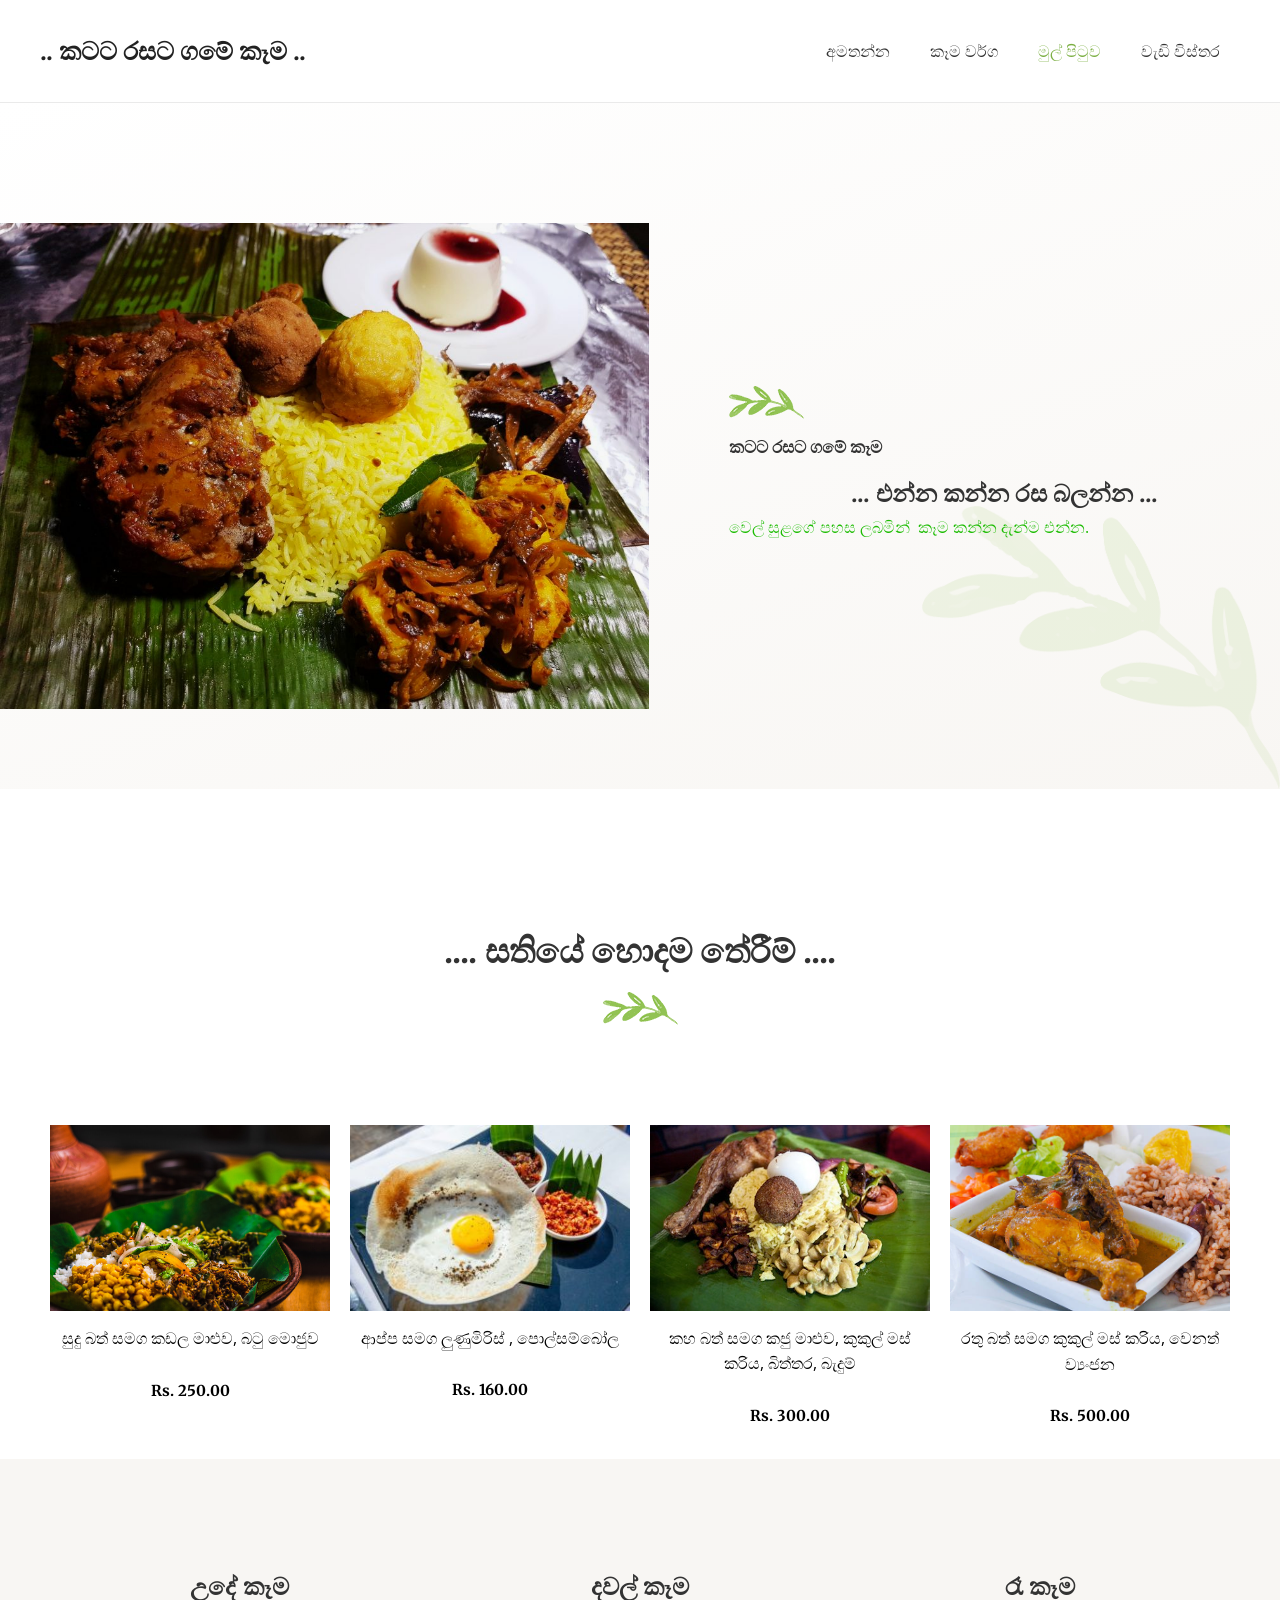
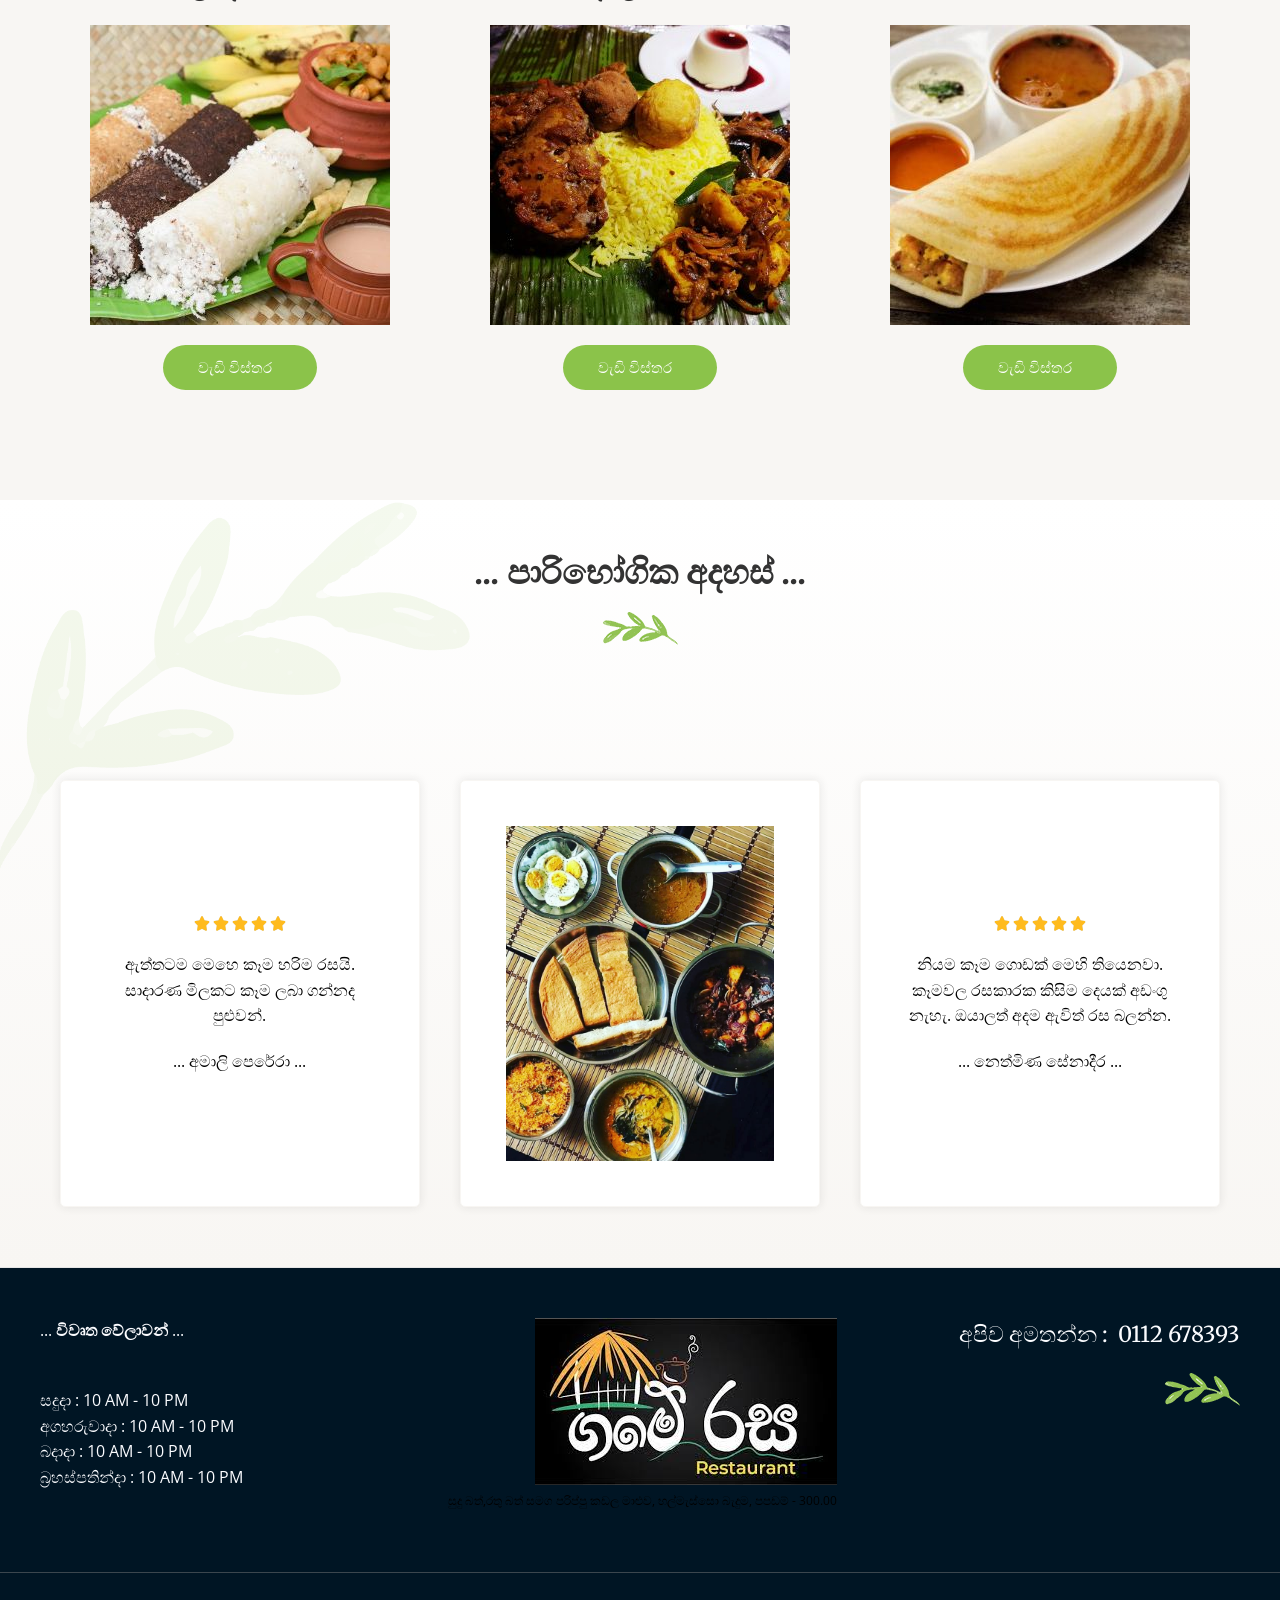
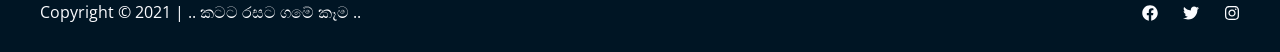
==== commit a81a8022: "Image path refactoring" ====
--- a/index.html
+++ b/index.html
@@ -177,7 +177,7 @@
 			<div class="elementor-widget-wrap elementor-element-populated">
 								<div class="elementor-element elementor-element-b9d7191 elementor-widget elementor-widget-image" data-id="b9d7191" data-element_type="widget" data-widget_type="image.default">
 				<div class="elementor-widget-container">
-															<img width="1024" height="768" src="wp-content/uploads2021/09/20200921_165906_2000x-1024x768.jpg" class="attachment-large size-large" alt="" loading="lazy" srcset="wp-content/uploads2021/09/20200921_165906_2000x-1024x768.jpg 1024w, wp-content/uploads2021/09/20200921_165906_2000x-300x225.jpg 300w, wp-content/uploads2021/09/20200921_165906_2000x-768x576.jpg 768w, wp-content/uploads2021/09/20200921_165906_2000x-1536x1152.jpg 1536w, wp-content/uploads2021/09/20200921_165906_2000x-600x450.jpg 600w, wp-content/uploads2021/09/20200921_165906_2000x.jpg 2000w" sizes="(max-width: 1024px) 100vw, 1024px">															</div>
+															<img width="1024" height="768" src="wp-content/uploads/2021/09/20200921_165906_2000x-1024x768.jpg" class="attachment-large size-large" alt="" loading="lazy" srcset="wp-content/uploads/2021/09/20200921_165906_2000x-1024x768.jpg 1024w, wp-content/uploads/2021/09/20200921_165906_2000x-300x225.jpg 300w, wp-content/uploads/2021/09/20200921_165906_2000x-768x576.jpg 768w, wp-content/uploads/2021/09/20200921_165906_2000x-1536x1152.jpg 1536w, wp-content/uploads/2021/09/20200921_165906_2000x-600x450.jpg 600w, wp-content/uploads/2021/09/20200921_165906_2000x.jpg 2000w" sizes="(max-width: 1024px) 100vw, 1024px">															</div>
 				</div>
 					</div>
 		</div>
@@ -226,7 +226,7 @@
 			<div class="elementor-widget-wrap elementor-element-populated">
 								<div class="elementor-element elementor-element-8b5563d elementor-widget elementor-widget-image" data-id="8b5563d" data-element_type="widget" data-widget_type="image.default">
 				<div class="elementor-widget-container">
-															<img width="1000" height="667" src="wp-content/uploads2021/09/lotus-leaf-food-dish-sri-lankan-foodedited.jpg" class="attachment-large size-large" alt="" loading="lazy" srcset="wp-content/uploads2021/09/lotus-leaf-food-dish-sri-lankan-foodedited.jpg 1000w, wp-content/uploads2021/09/lotus-leaf-food-dish-sri-lankan-foodedited-300x200.jpg 300w, wp-content/uploads2021/09/lotus-leaf-food-dish-sri-lankan-foodedited-768x512.jpg 768w, wp-content/uploads2021/09/lotus-leaf-food-dish-sri-lankan-foodedited-600x400.jpg 600w" sizes="(max-width: 1000px) 100vw, 1000px">															</div>
+															<img width="1000" height="667" src="wp-content/uploads/2021/09/lotus-leaf-food-dish-sri-lankan-foodedited.jpg" class="attachment-large size-large" alt="" loading="lazy" srcset="wp-content/uploads/2021/09/lotus-leaf-food-dish-sri-lankan-foodedited.jpg 1000w, wp-content/uploads/2021/09/lotus-leaf-food-dish-sri-lankan-foodedited-300x200.jpg 300w, wp-content/uploads/2021/09/lotus-leaf-food-dish-sri-lankan-foodedited-768x512.jpg 768w, wp-content/uploads/2021/09/lotus-leaf-food-dish-sri-lankan-foodedited-600x400.jpg 600w" sizes="(max-width: 1000px) 100vw, 1000px">															</div>
 				</div>
 				<div class="elementor-element elementor-element-2a05d61 elementor-widget elementor-widget-text-editor" data-id="2a05d61" data-element_type="widget" data-widget_type="text-editor.default">
 				<div class="elementor-widget-container">
@@ -239,7 +239,7 @@
 			<div class="elementor-widget-wrap elementor-element-populated">
 								<div class="elementor-element elementor-element-c253113 elementor-widget elementor-widget-image" data-id="c253113" data-element_type="widget" data-widget_type="image.default">
 				<div class="elementor-widget-container">
-															<img width="300" height="200" src="wp-content/uploads2021/09/main-image_1549685441-1350e-300x200.jpg" class="attachment-medium size-medium" alt="" loading="lazy" srcset="wp-content/uploads2021/09/main-image_1549685441-1350e-300x200.jpg 300w, wp-content/uploads2021/09/main-image_1549685441-1350e-600x399.jpg 600w, wp-content/uploads2021/09/main-image_1549685441-1350e.jpg 738w" sizes="(max-width: 300px) 100vw, 300px">															</div>
+															<img width="300" height="200" src="wp-content/uploads/2021/09/main-image_1549685441-1350e-300x200.jpg" class="attachment-medium size-medium" alt="" loading="lazy" srcset="wp-content/uploads/2021/09/main-image_1549685441-1350e-300x200.jpg 300w, wp-content/uploads/2021/09/main-image_1549685441-1350e-600x399.jpg 600w, wp-content/uploads/2021/09/main-image_1549685441-1350e.jpg 738w" sizes="(max-width: 300px) 100vw, 300px">															</div>
 				</div>
 				<div class="elementor-element elementor-element-398ce25 elementor-widget elementor-widget-text-editor" data-id="398ce25" data-element_type="widget" data-widget_type="text-editor.default">
 				<div class="elementor-widget-container">
@@ -252,7 +252,7 @@
 			<div class="elementor-widget-wrap elementor-element-populated">
 								<div class="elementor-element elementor-element-46b93f8 elementor-widget elementor-widget-image" data-id="46b93f8" data-element_type="widget" data-widget_type="image.default">
 				<div class="elementor-widget-container">
-															<img width="421" height="280" src="wp-content/uploads2021/09/6860904-28.jpg" class="attachment-large size-large" alt="" loading="lazy" srcset="wp-content/uploads2021/09/6860904-28.jpg 421w, wp-content/uploads2021/09/6860904-28-300x200.jpg 300w" sizes="(max-width: 421px) 100vw, 421px">															</div>
+															<img width="421" height="280" src="wp-content/uploads/2021/09/6860904-28.jpg" class="attachment-large size-large" alt="" loading="lazy" srcset="wp-content/uploads/2021/09/6860904-28.jpg 421w, wp-content/uploads/2021/09/6860904-28-300x200.jpg 300w" sizes="(max-width: 421px) 100vw, 421px">															</div>
 				</div>
 				<div class="elementor-element elementor-element-1435e92 elementor-widget elementor-widget-text-editor" data-id="1435e92" data-element_type="widget" data-widget_type="text-editor.default">
 				<div class="elementor-widget-container">
@@ -265,7 +265,7 @@
 			<div class="elementor-widget-wrap elementor-element-populated">
 								<div class="elementor-element elementor-element-92ee76a elementor-widget elementor-widget-image" data-id="92ee76a" data-element_type="widget" data-widget_type="image.default">
 				<div class="elementor-widget-container">
-															<img width="612" height="408" src="wp-content/uploads2021/09/istockphoto-475814356-612x612-1.jpg" class="attachment-large size-large" alt="" loading="lazy" srcset="wp-content/uploads2021/09/istockphoto-475814356-612x612-1.jpg 612w, wp-content/uploads2021/09/istockphoto-475814356-612x612-1-300x200.jpg 300w, wp-content/uploads2021/09/istockphoto-475814356-612x612-1-600x400.jpg 600w" sizes="(max-width: 612px) 100vw, 612px">															</div>
+															<img width="612" height="408" src="wp-content/uploads/2021/09/istockphoto-475814356-612x612-1.jpg" class="attachment-large size-large" alt="" loading="lazy" srcset="wp-content/uploads/2021/09/istockphoto-475814356-612x612-1.jpg 612w, wp-content/uploads/2021/09/istockphoto-475814356-612x612-1-300x200.jpg 300w, wp-content/uploads/2021/09/istockphoto-475814356-612x612-1-600x400.jpg 600w" sizes="(max-width: 612px) 100vw, 612px">															</div>
 				</div>
 				<div class="elementor-element elementor-element-e8e812e elementor-widget elementor-widget-text-editor" data-id="e8e812e" data-element_type="widget" data-widget_type="text-editor.default">
 				<div class="elementor-widget-container">
@@ -286,7 +286,7 @@
 				</div>
 				<div class="elementor-element elementor-element-93267b6 elementor-widget elementor-widget-image" data-id="93267b6" data-element_type="widget" data-widget_type="image.default">
 				<div class="elementor-widget-container">
-															<img width="300" height="300" src="wp-content/uploads2021/09/Breakfast-300x300.jpg" class="attachment-woocommerce_thumbnail size-woocommerce_thumbnail" alt="" loading="lazy" srcset="wp-content/uploads2021/09/Breakfast-300x300.jpg 300w, wp-content/uploads2021/09/Breakfast-150x150.jpg 150w, wp-content/uploads2021/09/Breakfast-100x100.jpg 100w" sizes="(max-width: 300px) 100vw, 300px">															</div>
+															<img width="300" height="300" src="wp-content/uploads/2021/09/Breakfast-300x300.jpg" class="attachment-woocommerce_thumbnail size-woocommerce_thumbnail" alt="" loading="lazy" srcset="wp-content/uploads/2021/09/Breakfast-300x300.jpg 300w, wp-content/uploads/2021/09/Breakfast-150x150.jpg 150w, wp-content/uploads/2021/09/Breakfast-100x100.jpg 100w" sizes="(max-width: 300px) 100vw, 300px">															</div>
 				</div>
 				<div class="elementor-element elementor-element-7deb5d7 elementor-align-center elementor-mobile-align-center elementor-widget elementor-widget-button" data-id="7deb5d7" data-element_type="widget" data-widget_type="button.default">
 				<div class="elementor-widget-container">
@@ -311,7 +311,7 @@
 				</div>
 				<div class="elementor-element elementor-element-5024e78 elementor-widget elementor-widget-image" data-id="5024e78" data-element_type="widget" data-widget_type="image.default">
 				<div class="elementor-widget-container">
-															<img width="300" height="300" src="wp-content/uploads2021/09/20200921_165906_2000x-300x300.jpg" class="attachment-woocommerce_thumbnail size-woocommerce_thumbnail" alt="" loading="lazy" srcset="wp-content/uploads2021/09/20200921_165906_2000x-300x300.jpg 300w, wp-content/uploads2021/09/20200921_165906_2000x-150x150.jpg 150w, wp-content/uploads2021/09/20200921_165906_2000x-100x100.jpg 100w" sizes="(max-width: 300px) 100vw, 300px">															</div>
+															<img width="300" height="300" src="wp-content/uploads/2021/09/20200921_165906_2000x-300x300.jpg" class="attachment-woocommerce_thumbnail size-woocommerce_thumbnail" alt="" loading="lazy" srcset="wp-content/uploads/2021/09/20200921_165906_2000x-300x300.jpg 300w, wp-content/uploads/2021/09/20200921_165906_2000x-150x150.jpg 150w, wp-content/uploads/2021/09/20200921_165906_2000x-100x100.jpg 100w" sizes="(max-width: 300px) 100vw, 300px">															</div>
 				</div>
 				<div class="elementor-element elementor-element-fc04a8d elementor-align-center elementor-mobile-align-center elementor-widget elementor-widget-button" data-id="fc04a8d" data-element_type="widget" data-widget_type="button.default">
 				<div class="elementor-widget-container">
@@ -336,7 +336,7 @@
 				</div>
 				<div class="elementor-element elementor-element-6e29603 elementor-widget elementor-widget-image" data-id="6e29603" data-element_type="widget" data-widget_type="image.default">
 				<div class="elementor-widget-container">
-															<img width="300" height="300" src="wp-content/uploads2021/09/tose-800x445-1-300x300.jpg" class="attachment-woocommerce_thumbnail size-woocommerce_thumbnail" alt="" loading="lazy" srcset="wp-content/uploads2021/09/tose-800x445-1-300x300.jpg 300w, wp-content/uploads2021/09/tose-800x445-1-150x150.jpg 150w, wp-content/uploads2021/09/tose-800x445-1-100x100.jpg 100w" sizes="(max-width: 300px) 100vw, 300px">															</div>
+															<img width="300" height="300" src="wp-content/uploads/2021/09/tose-800x445-1-300x300.jpg" class="attachment-woocommerce_thumbnail size-woocommerce_thumbnail" alt="" loading="lazy" srcset="wp-content/uploads/2021/09/tose-800x445-1-300x300.jpg 300w, wp-content/uploads/2021/09/tose-800x445-1-150x150.jpg 150w, wp-content/uploads/2021/09/tose-800x445-1-100x100.jpg 100w" sizes="(max-width: 300px) 100vw, 300px">															</div>
 				</div>
 				<div class="elementor-element elementor-element-03fb533 elementor-align-center elementor-mobile-align-center elementor-widget elementor-widget-button" data-id="03fb533" data-element_type="widget" data-widget_type="button.default">
 				<div class="elementor-widget-container">
@@ -403,7 +403,7 @@
 			<div class="elementor-widget-wrap elementor-element-populated">
 								<div class="elementor-element elementor-element-f2ca6bd elementor-widget elementor-widget-image" data-id="f2ca6bd" data-element_type="widget" data-widget_type="image.default">
 				<div class="elementor-widget-container">
-															<img width="720" height="900" src="wp-content/uploads2021/09/D7YOipCUIAARZZG.jpg" class="attachment-large size-large" alt="" loading="lazy" srcset="wp-content/uploads2021/09/D7YOipCUIAARZZG.jpg 720w, wp-content/uploads2021/09/D7YOipCUIAARZZG-240x300.jpg 240w, wp-content/uploads2021/09/D7YOipCUIAARZZG-600x750.jpg 600w" sizes="(max-width: 720px) 100vw, 720px">															</div>
+															<img width="720" height="900" src="wp-content/uploads/2021/09/D7YOipCUIAARZZG.jpg" class="attachment-large size-large" alt="" loading="lazy" srcset="wp-content/uploads/2021/09/D7YOipCUIAARZZG.jpg 720w, wp-content/uploads/2021/09/D7YOipCUIAARZZG-240x300.jpg 240w, wp-content/uploads/2021/09/D7YOipCUIAARZZG-600x750.jpg 600w" sizes="(max-width: 720px) 100vw, 720px">															</div>
 				</div>
 					</div>
 		</div>
@@ -486,7 +486,7 @@
 											<div class="site-footer-primary-section-2 site-footer-section site-footer-section-2">
 							<aside class="footer-widget-area widget-area site-footer-focus-item" data-section="sidebar-widgets-footer-widget-2" aria-label="Footer Widget 2">
 			<div class="footer-widget-area-inner site-info-inner"><section id="block-28" class="widget widget_block widget_media_image">
-<figure class="wp-block-image size-full"><img loading="lazy" width="302" height="167" src="wp-content/uploads2021/10/download.jpg" alt="" class="wp-image-4522" srcset="wp-content/uploads2021/10/download.jpg 302w, wp-content/uploads2021/10/download-300x167.jpg 300w" sizes="(max-width: 302px) 100vw, 302px"><figcaption>සුදු බත්,රතු බත් සමග පරිප්පු කඩල  මාළුව, හල්මැස්සො     බැදුම, පපඩම්    -  300.00</figcaption></figure>
+<figure class="wp-block-image size-full"><img loading="lazy" width="302" height="167" src="wp-content/uploads/2021/10/download.jpg" alt="" class="wp-image-4522" srcset="wp-content/uploads/2021/10/download.jpg 302w, wp-content/uploads/2021/10/download-300x167.jpg 300w" sizes="(max-width: 302px) 100vw, 302px"><figcaption>සුදු බත්,රතු බත් සමග පරිප්පු කඩල  මාළුව, හල්මැස්සො     බැදුම, පපඩම්    -  300.00</figcaption></figure>
 </section></div>		</aside>
 						</div>
 											<div class="site-footer-primary-section-3 site-footer-section site-footer-section-3">
@@ -567,4 +567,4 @@
 			/(trident|msie)/i.test(navigator.userAgent)&&document.getElementById&&window.addEventListener&&window.addEventListener("hashchange",function(){var t,e=location.hash.substring(1);/^[A-z0-9_-]+$/.test(e)&&(t=document.getElementById(e))&&(/^(?:a|select|input|button|textarea)$/i.test(t.tagName)||(t.tabIndex=-1),t.focus())},!1);
 			</script>
 				</body>
-</html>+</html>
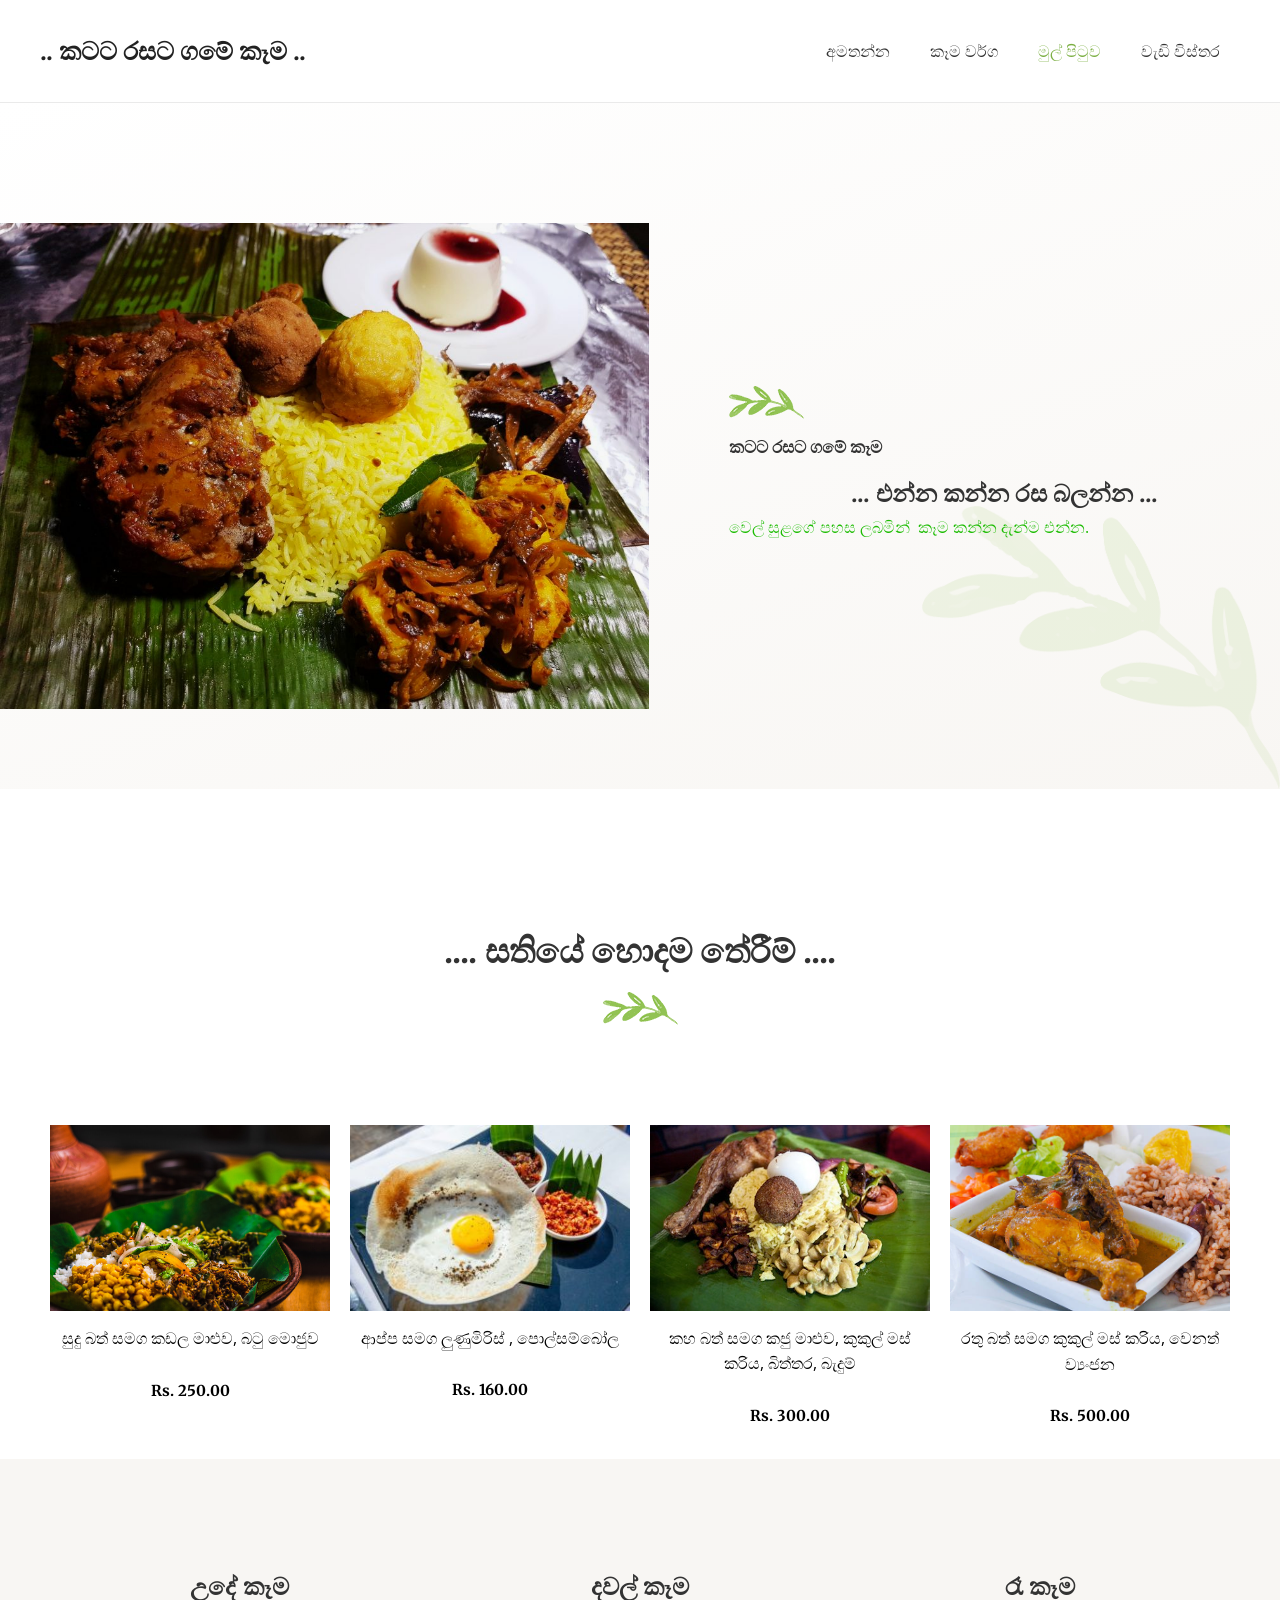
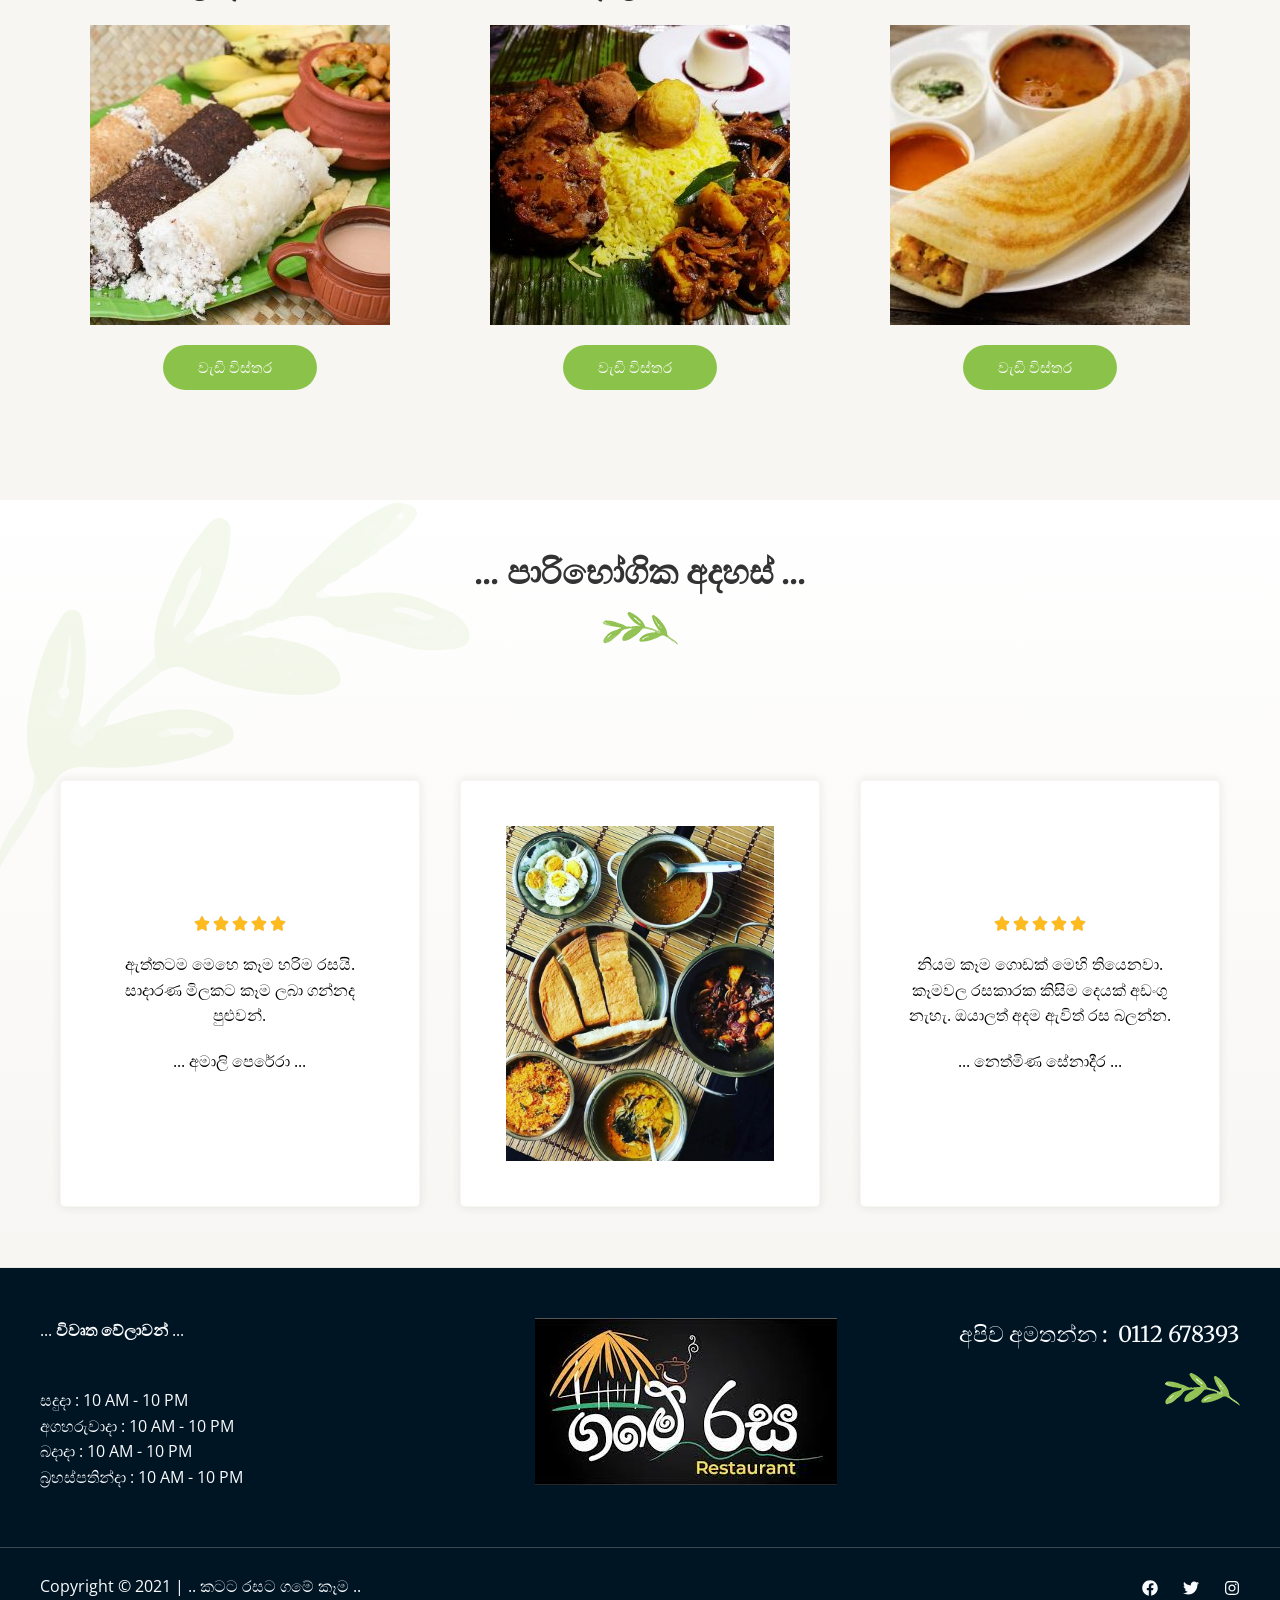
==== commit 9374a83e: "Update index.html" ====
--- a/index.html
+++ b/index.html
@@ -486,7 +486,7 @@
 											<div class="site-footer-primary-section-2 site-footer-section site-footer-section-2">
 							<aside class="footer-widget-area widget-area site-footer-focus-item" data-section="sidebar-widgets-footer-widget-2" aria-label="Footer Widget 2">
 			<div class="footer-widget-area-inner site-info-inner"><section id="block-28" class="widget widget_block widget_media_image">
-<figure class="wp-block-image size-full"><img loading="lazy" width="302" height="167" src="wp-content/uploads/2021/10/download.jpg" alt="" class="wp-image-4522" srcset="wp-content/uploads/2021/10/download.jpg 302w, wp-content/uploads/2021/10/download-300x167.jpg 300w" sizes="(max-width: 302px) 100vw, 302px"><figcaption>සුදු බත්,රතු බත් සමග පරිප්පු කඩල  මාළුව, හල්මැස්සො     බැදුම, පපඩම්    -  300.00</figcaption></figure>
+<figure class="wp-block-image size-full"><img loading="lazy" width="302" height="167" src="wp-content/uploads/2021/10/download.jpg" alt="" class="wp-image-4522" srcset="wp-content/uploads/2021/10/download.jpg 302w, wp-content/uploads/2021/10/download-300x167.jpg 300w" sizes="(max-width: 302px) 100vw, 302px"></figure>
 </section></div>		</aside>
 						</div>
 											<div class="site-footer-primary-section-3 site-footer-section site-footer-section-3">
